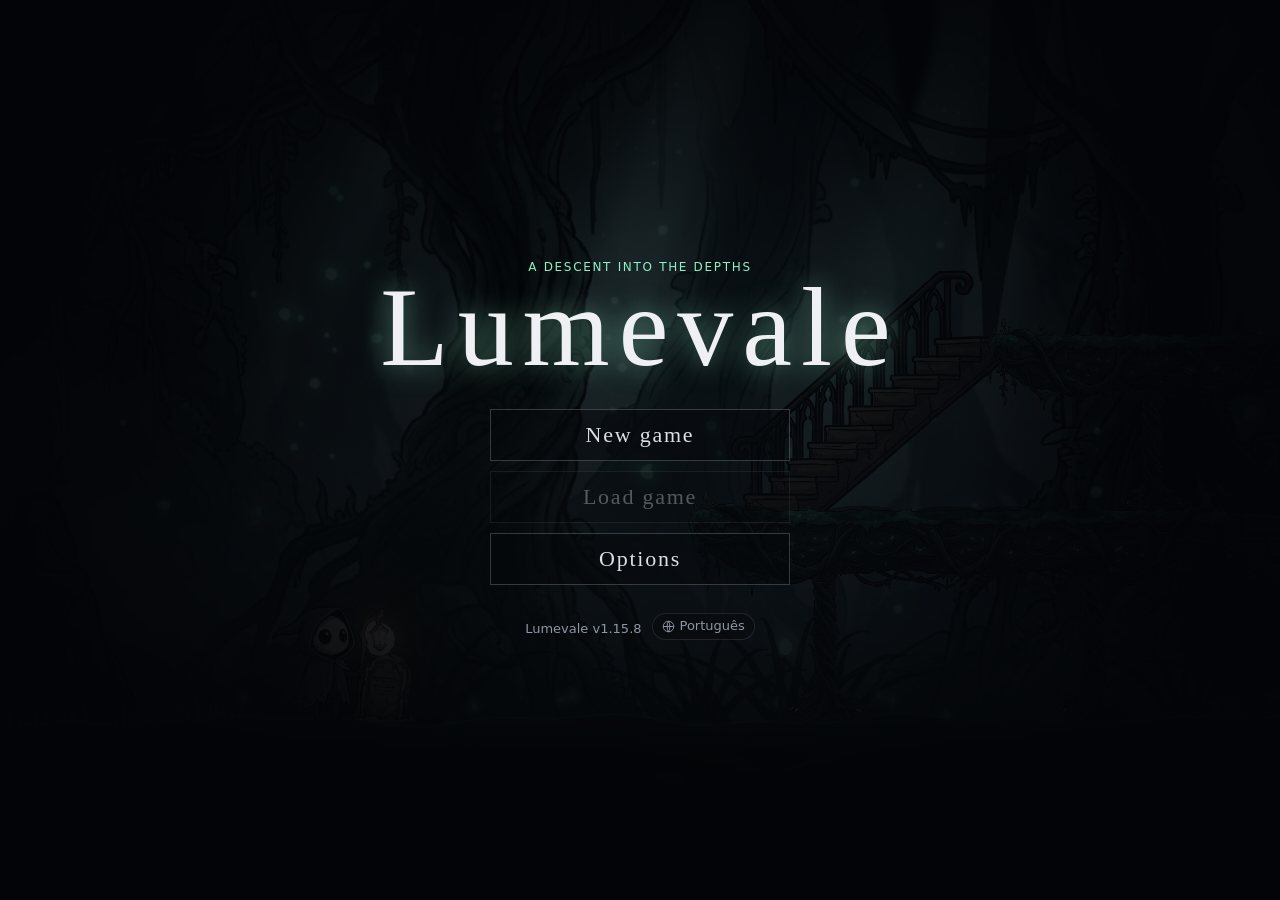
==== jogo/index.html @ 06b09230 "Lumevale 1.15.8-9e6f51e01a Co-Authored-By: Claude Opus 5.5 <noreply@anthropic.com>" ====
<!doctype html><html lang="pt-BR"><head><meta charset="utf-8"><meta name="viewport" content="width=device-width,initial-scale=1,maximum-scale=1,user-scalable=no,viewport-fit=cover"><meta name="theme-color" content="#06080c"><title>Lumevale</title><link rel="manifest" href="../manifest.webmanifest"><link rel="icon" href="../icones/icone-192.png"><link rel="apple-touch-icon" href="../icones/apple-180.png"><meta name="apple-mobile-web-app-capable" content="yes"><meta name="mobile-web-app-capable" content="yes"><meta name="apple-mobile-web-app-title" content="Lumevale"><meta name="apple-mobile-web-app-status-bar-style" content="black-translucent"><style>:root{color-scheme:dark}html,body{background:#06080c}body{margin:0;font:14px system-ui,sans-serif;overscroll-behavior:none}img{max-width:100%}[hidden]{display:none!important}</style><script>window.LV_PWA={sw:"../sw.js",escopo:"../"}</script></head><body><title>Lumevale</title>
<meta name="claude:viewport-fit-sides" content="cover">
<link rel="stylesheet" href="fontes/fontes.css">
<style>
  /* Layout: palco do jogo à esquerda, "diário de campo" em abas à direita; no celular o palco fica em cima e o diário embaixo. */
  :root {
    --bg: #06080c;
    --painel: #0b0f15;
    --painel2: #111722;
    --linha: rgba(206, 214, 226, 0.12);
    --linha2: rgba(206, 214, 226, 0.24);
    --tinta: #dcdfe4;
    --apagado: #8d96a3;
    --fraco: #5d6672;
    --ouro: #f0cf86;
    --ruim: #ff7a6b;
    --bom: #9be28f;
    --acc: #8ff0c4;
    --f-disp: "IM Fell English SC", "Palatino Linotype", "Book Antiqua", Georgia, serif;
    --f-corpo: "Alegreya Sans", "Segoe UI", system-ui, sans-serif;
    --f-mono: ui-monospace, "Cascadia Mono", Consolas, "SF Mono", monospace;
    color-scheme: dark;
  }
  html { box-sizing: border-box; height: 100%; background: var(--bg); }
  *, *::before, *::after { box-sizing: inherit; }
  body { height: 100%; margin: 0; background: var(--bg); color: var(--tinta); font: 15px/1.45 var(--f-corpo); overflow: hidden; -webkit-font-smoothing: antialiased; }
  button { font: inherit; color: inherit; }
  :focus-visible { outline: 2px solid var(--acc); outline-offset: 2px; }
  [hidden] { display: none !important; }

  #app { height: 100%; height: var(--altura-tela, 100%); display: grid; grid-template-columns: minmax(0, 1fr) 400px; }
  /* áreas seguras do celular (barra de status, entalhe e barra de gestos do iPhone) */
  :root { --seg-topo: env(safe-area-inset-top, 0px); --seg-base: env(safe-area-inset-bottom, 0px); }
  #stage { position: relative; overflow: hidden; min-height: 0; min-width: 0; background: #020305; }
  #cv { position: absolute; inset: 0; width: 100%; height: 100%; display: block; touch-action: manipulation; cursor: crosshair; outline: none; }

  /* ---------- HUD ---------- */
  #hud {
    position: absolute; inset: 0; pointer-events: none;
    padding-top: max(12px, var(--seg-topo)); padding-bottom: 12px;
    padding-left: max(16px, env(safe-area-inset-left, 0px));
    padding-right: max(16px, env(safe-area-inset-right, 0px));
    display: grid; grid-template-rows: auto 1fr auto; gap: 8px;
    text-shadow: 0 1px 2px #000, 0 0 10px rgba(0, 0, 0, 0.85);
  }
  .hud-top { display: flex; justify-content: space-between; align-items: flex-start; gap: 12px; flex-wrap: wrap; }
  .who { display: flex; align-items: center; gap: 10px; min-width: 0; }
  .lvl { width: 44px; height: 44px; display: grid; place-items: center; position: relative; flex: none; }
  .lvl::before { content: ""; position: absolute; inset: 7px; transform: rotate(45deg); border: 1.5px solid rgba(230, 233, 238, 0.85); background: rgba(5, 7, 10, 0.78); box-shadow: 0 0 14px color-mix(in srgb, var(--acc) 45%, transparent); }
  .lvl span { position: relative; font: 800 15px var(--f-corpo); font-variant-numeric: tabular-nums; }
  .who-txt { width: clamp(130px, 22vw, 190px); }
  .who-nome { font: 700 14px var(--f-corpo); line-height: 1.1; }
  .who-rank { font: 12px var(--f-disp); color: var(--apagado); letter-spacing: 0.06em; }
  .who .bar { margin-top: 4px; }
  .recursos { display: flex; gap: 6px; margin-top: 6px; }
  .pill { display: inline-flex; align-items: center; gap: 5px; padding: 2px 8px; background: rgba(5, 7, 10, 0.62); border: 1px solid var(--linha); font: 700 13px var(--f-corpo); font-variant-numeric: tabular-nums; }
  .hud-map { text-align: right; display: grid; justify-items: end; gap: 4px; }
  .mapname { font: clamp(17px, 2.2vw, 24px)/1.05 var(--f-disp); letter-spacing: 0.04em; color: #eef0f3; }
  .guard { font: 13px var(--f-corpo); color: var(--apagado); }
  .hbtn {
    pointer-events: auto; cursor: pointer; font: 700 11px var(--f-corpo); letter-spacing: 0.08em; text-transform: uppercase;
    color: var(--tinta); background: rgba(6, 8, 12, 0.66); border: 1px solid var(--linha2); padding: 6px 10px; border-radius: 2px;
    text-shadow: none; transition: border-color .15s, color .15s, background .15s; display: inline-flex; align-items: center; gap: 6px;
  }
  .hbtn:hover { border-color: var(--acc); }
  .hbtn[aria-pressed="true"] { border-color: color-mix(in srgb, var(--acc) 70%, transparent); color: var(--acc); }
  .hbtn[aria-pressed="false"] { color: var(--fraco); }
  .hbtn.chefe { border-color: var(--ouro); color: var(--ouro); animation: pulso 1.6s ease-in-out infinite; }
  @keyframes pulso { 50% { box-shadow: 0 0 18px rgba(240, 207, 134, 0.45); } }
  .hud-bottom { display: flex; justify-content: space-between; align-items: flex-end; gap: 10px; flex-wrap: wrap; }
  .petchips { display: flex; gap: 6px; }
  .chipPet { position: relative; width: 44px; padding: 4px 4px 5px; background: rgba(5, 7, 10, 0.62); border: 1px solid var(--linha); display: grid; justify-items: center; gap: 3px; }
  .chipPet img { width: 34px; height: 34px; display: block; }
  .chipPet .cl { position: absolute; top: 2px; right: 3px; font: 800 10px var(--f-corpo); }
  .chipPet.ko img { opacity: 0.3; filter: grayscale(1); }
  .ctrl { display: flex; gap: 6px; flex-wrap: wrap; justify-content: flex-end; align-items: center; }
  .vel { pointer-events: none; font: 700 11px var(--f-corpo); letter-spacing: 0.06em; color: var(--ouro); text-transform: uppercase; }
  #bossbar { position: absolute; top: 64px; left: 50%; transform: translateX(-50%); width: min(460px, calc(100% - 32px)); text-align: center; }
  #bossbar .bnome { font: 18px var(--f-disp); letter-spacing: 0.06em; color: var(--ouro); }
  #bossbar .bar { height: 8px; border: 1px solid rgba(240, 207, 134, 0.45); }
  #bossbar .bar > i { background: linear-gradient(90deg, #8b2a20, #e8743f); }
  #bossbar .btempo { font: 12px var(--f-corpo); color: var(--apagado); margin-top: 2px; }
  #toasts { position: absolute; top: 126px; left: 50%; transform: translateX(-50%); display: grid; gap: 6px; justify-items: center; width: min(440px, calc(100% - 32px)); }
  .toast { background: rgba(8, 10, 14, 0.88); border: 1px solid var(--linha2); border-left: 2px solid var(--acc); padding: 6px 12px; font-size: 14px; text-shadow: none; animation: entra .25s ease-out; transition: opacity .4s, transform .4s; max-width: 100%; }
  .toast.bom { border-left-color: var(--bom); }
  .toast.ruim { border-left-color: var(--ruim); }
  .toast.chefe { border-left-color: var(--ouro); font: 19px var(--f-disp); letter-spacing: 0.05em; color: var(--ouro); }
  .toast.sai { opacity: 0; transform: translateY(-6px); }
  /* aba Ajuda */
  .aj { border: 1px solid var(--linha); background: rgba(255, 255, 255, 0.02); }
  .aj + .aj { margin-top: 6px; }
  .aj summary { cursor: pointer; padding: 10px 12px; font: 17px var(--f-disp); color: var(--tinta); list-style: none; display: flex; justify-content: space-between; align-items: center; }
  .aj summary::-webkit-details-marker { display: none; }
  .aj summary::after { content: "+"; color: var(--acc); font: 700 18px var(--f-corpo); }
  .aj[open] summary::after { content: "−"; }
  .aj[open] summary { color: var(--acc); }
  .aj ul { margin: 0; padding: 0 14px 12px 30px; display: grid; gap: 6px; font-size: 14px; line-height: 1.45; color: #cdd4dd; }
  .aj b { color: var(--tinta); }
  /* Guardião derrotado: mecânicas liberadas, todas com o mesmo peso */
  .desbloqueios { list-style: none; margin: 0; padding: 10px 12px; display: grid; gap: 8px; background: color-mix(in srgb, var(--acc) 7%, rgba(255, 255, 255, 0.02)); border: 1px solid color-mix(in srgb, var(--acc) 30%, transparent); }
  .desbloqueios li { display: grid; grid-template-columns: 18px minmax(0, 1fr); gap: 10px; align-items: start; }
  .desbloqueios .ic { width: 16px; height: 16px; margin-top: 3px; color: var(--acc); }
  .desbloqueios b { display: block; font-size: 15px; color: var(--tinta); }
  .desbloqueios span { display: block; font-size: 13px; color: var(--apagado); }
  /* aba Mapas: cartões clicáveis, prévia do mapa e aviso de pausa */
  .mapa[data-act] { cursor: pointer; }
  .mapa[data-act]:hover { border-color: color-mix(in srgb, var(--ma) 60%, transparent); }
  #pausado { position: absolute; top: 42%; left: 50%; transform: translate(-50%, -50%); padding: 8px 18px; background: rgba(6, 8, 12, 0.72);
    border: 1px solid var(--linha2); font: 22px var(--f-disp); letter-spacing: 0.08em; color: #eef0f3; pointer-events: none; }
  .previa-m { width: min(640px, 100%); }
  .previa { display: grid; gap: 10px; }
  .pv-img { position: relative; aspect-ratio: 16 / 7; background: #05070a center 55% / cover; border: 1px solid var(--linha2); overflow: hidden; }
  .pv-img::after { content: ""; position: absolute; inset: 0; background: linear-gradient(rgba(5, 7, 10, 0.15), rgba(5, 7, 10, 0.05) 45%, rgba(5, 7, 10, 0.85)); pointer-events: none; }
  .pv-tit { position: absolute; left: 14px; bottom: 10px; z-index: 2; text-shadow: 0 2px 8px #000; }
  .pv-tit h2 { margin: 2px 0 0; font-size: 28px; }
  .pv-fila { position: absolute; right: 10px; bottom: 6px; z-index: 1; display: flex; align-items: flex-end; gap: 2px; }
  .pv-cri { width: 54px; height: 54px; object-fit: contain; filter: drop-shadow(0 4px 6px rgba(0, 0, 0, 0.8)); animation: pulo 2.2s ease-in-out infinite; animation-delay: calc(var(--k) * -0.4s); }
  .pv-chefe { width: 96px; height: 96px; object-fit: contain; margin-left: 4px; filter: drop-shadow(0 6px 10px rgba(0, 0, 0, 0.9)); }
  .pv-cri.oculta, .pv-chefe.oculta, .pv-card.oculta img { filter: brightness(0) drop-shadow(0 0 2px rgba(255, 255, 255, 0.35)); opacity: 0.85; }
  .pv-meta { display: flex; flex-wrap: wrap; gap: 6px 16px; font-size: 13px; color: var(--apagado); }
  .pv-meta b { color: var(--tinta); }
  .pv-h { margin: 4px 0 0; font: 17px var(--f-disp); color: var(--acc); }
  .pv-grade { display: grid; grid-template-columns: repeat(auto-fill, minmax(150px, 1fr)); gap: 6px; }
  .pv-card { display: grid; grid-template-columns: 52px minmax(0, 1fr); gap: 8px; align-items: center; padding: 4px 8px 4px 4px; border: 1px solid var(--linha); background: rgba(255, 255, 255, 0.02); }
  .pv-card img { width: 52px; height: 52px; object-fit: contain; }
  .pv-card b { display: block; font-size: 14px; }
  .pv-card small { color: var(--apagado); font-size: 12px; }
  /* título do mapa ao entrar (como placa de área) */
  #titulo-mapa { position: absolute; top: 34%; left: 50%; transform: translate(-50%, -50%); display: grid; justify-items: center; gap: 4px; pointer-events: none; opacity: 0; text-align: center; width: min(90%, 720px); }
  #titulo-mapa h2 { margin: 0; font: clamp(30px, 5vw, 52px)/1.05 var(--f-disp); letter-spacing: 0.04em; color: #f4efe2; text-shadow: 0 2px 12px #000, 0 0 30px color-mix(in srgb, var(--acc) 45%, transparent); }
  #titulo-mapa .eyebrow { color: var(--acc); }
  #titulo-mapa .tm-linha { width: min(320px, 60%); height: 1px; background: linear-gradient(90deg, transparent, color-mix(in srgb, var(--acc) 80%, #fff), transparent); }
  #titulo-mapa.mostra { animation: tituloMapa 4.2s ease forwards; }
  @keyframes tituloMapa { 0% { opacity: 0; transform: translate(-50%, -40%); } 18% { opacity: 1; transform: translate(-50%, -50%); } 72% { opacity: 1; } 100% { opacity: 0; transform: translate(-50%, -54%); } }
  .mini-intro { position: absolute; inset: -6px; z-index: 3; display: grid; place-items: center; background: rgba(8, 11, 16, 0.94); animation: fadeIn .2s ease-out; }
  .mini-intro-caixa { display: grid; gap: 10px; justify-items: center; text-align: center; max-width: 420px; padding: 8px; }
  .mini-intro-caixa p { margin: 0; font-size: 16px; line-height: 1.5; }
  .mini-intro-caixa b { color: var(--ouro); }
  /* história: abertura, diário de Candeia, final */
  #abertura { position: fixed; inset: 0; z-index: 60; display: grid; place-items: end center; padding: max(24px, var(--seg-topo)) max(16px, env(safe-area-inset-right, 0px)) max(28px, var(--seg-base)); background: #04060a; overflow: hidden; }
  .ab-fundo { position: absolute; inset: -4%; background: center / cover no-repeat; opacity: 0.55; filter: saturate(0.9); animation: abZoom 14s ease-out infinite alternate; transition: background-image .6s; }
  .ab-fundo::after { content: ""; position: absolute; inset: 0; background: radial-gradient(ellipse at 50% 40%, transparent 30%, rgba(4, 6, 10, 0.85) 80%), linear-gradient(transparent 40%, rgba(4, 6, 10, 0.92)); }
  @keyframes abZoom { to { transform: scale(1.06); } }
  .ab-caixa { position: relative; width: min(680px, 100%); display: grid; gap: 16px; justify-items: center; text-align: center; margin-bottom: 4vh; }
  #ab-txt { margin: 0; font: clamp(17px, 2.2vw, 23px)/1.55 var(--f-corpo); color: #eef0f3; text-shadow: 0 2px 10px #000; }
  #ab-txt b { color: var(--ouro); font-weight: 700; }
  #ab-txt.entra { animation: abTexto 0.9s ease-out; }
  @keyframes abTexto { from { opacity: 0; transform: translateY(8px); } }
  .ab-heroi { width: 110px; height: 110px; object-fit: contain; filter: drop-shadow(0 0 26px rgba(255, 210, 140, 0.55)); animation: pulo 2.4s ease-in-out infinite; }
  .ab-criaturas { display: flex; gap: clamp(10px, 3vw, 26px); align-items: flex-end; justify-content: center; min-height: 88px; }
  .ab-criaturas[hidden] { display: none; }
  .ab-criaturas img { height: clamp(58px, 11vh, 92px); width: auto; animation: pulo 2.4s ease-in-out infinite; }
  .ab-criaturas img:nth-child(2) { animation-delay: -0.6s; } .ab-criaturas img:nth-child(3) { animation-delay: -1.2s; } .ab-criaturas img:nth-child(4) { animation-delay: -1.8s; }
  .ab-criaturas.luz img { filter: drop-shadow(0 0 16px rgba(255, 214, 150, 0.6)); }
  .ab-criaturas.breu img { filter: drop-shadow(0 0 2px rgba(190, 165, 240, 0.7)) drop-shadow(0 0 10px rgba(150, 120, 210, 0.35)); animation-duration: 3.4s; }
  .ab-pontos { display: flex; gap: 8px; }
  .ab-pontos i { width: 7px; height: 7px; border-radius: 50%; background: rgba(255, 255, 255, 0.25); }
  .ab-pontos i.on { background: var(--ouro); box-shadow: 0 0 8px var(--ouro); }
  .ab-acoes { display: flex; gap: 10px; }
  @media (max-height: 520px) { .ab-caixa { gap: 10px; margin-bottom: 0; } #ab-txt { font-size: 17px; } .ab-heroi { width: 72px; height: 72px; } .ab-criaturas { min-height: 0; } .ab-criaturas img { height: 52px; } }
  .efeito-lore { margin: -4px 0 0; font: italic 15px var(--f-corpo); color: color-mix(in srgb, var(--acc) 75%, #fff); }
  .desbloqueios .link, .link { background: none; border: 0; padding: 0; color: var(--acc); font: inherit; font-weight: 700; cursor: pointer; text-decoration: underline; text-underline-offset: 2px; }
  .diario-m { width: min(560px, 100%); }
  .diario-lista { display: grid; gap: 6px; }
  .diario-item { display: grid; grid-template-columns: 30px minmax(0, 1fr) auto; gap: 10px; align-items: center; width: 100%; padding: 10px 12px; text-align: left; background: rgba(255, 255, 255, 0.02); border: 1px solid var(--linha); color: inherit; font: inherit; cursor: pointer; }
  .diario-item:hover { border-color: color-mix(in srgb, var(--acc) 55%, transparent); }
  .diario-item.bloq { cursor: default; opacity: 0.6; }
  .diario-item .n { width: 28px; height: 28px; border-radius: 50%; display: grid; place-items: center; border: 1px solid var(--linha2); font: 15px var(--f-disp); }
  .diario-item b { display: block; font: 17px var(--f-disp); }
  .diario-item small { color: var(--apagado); font-size: 12.5px; }
  .diario-item .ler { color: var(--acc); font-weight: 700; font-size: 13px; }
  .diario-pag h2 { margin: 2px 0 8px; }
  .papel { padding: 16px 18px; background: linear-gradient(180deg, #e9dfc6, #d9cba8); color: #2a2216; box-shadow: inset 0 0 40px rgba(90, 60, 20, 0.25); border-radius: 2px; }
  .papel p { margin: 0 0 10px; font: italic 16px/1.55 Georgia, "Palatino Linotype", serif; }
  .papel .assina { text-align: right; margin: 0; font-style: normal; }
  .final { display: grid; gap: 10px; text-align: center; justify-items: center; }
  .final h2 { margin: 0; font-size: clamp(26px, 4vw, 36px); color: var(--ouro); text-shadow: 0 0 24px rgba(255, 210, 120, 0.4); }
  .final p { margin: 0; max-width: 52ch; }
  .final blockquote { margin: 4px 0; font: italic 19px var(--f-disp); color: #f4efe2; }
  .final cite { display: block; margin-top: 4px; font: 12px var(--f-corpo); color: var(--apagado); font-style: normal; }
  .final .gancho { font-style: italic; color: #b8a6ff; }
  .final .row { justify-self: stretch; }
  .historia-resumo { display: grid; gap: 8px; font-size: 14px; line-height: 1.5; color: #cdd4dd; }
  .historia-resumo p { margin: 0; }
  .historia-resumo b { color: var(--tinta); }
  .historia-resumo .btn { justify-self: start; margin-top: 4px; }
  #titulo-mapa .tm-sub { margin: 4px 0 0; max-width: 46ch; font: italic 15px var(--f-corpo); color: rgba(244, 239, 226, 0.85); text-shadow: 0 1px 6px #000; }
  /* aviso congelado: o jogo para, a tela escurece e o cartão explica o próximo passo */
  #aviso-pausa { position: absolute; inset: 0; z-index: 6; display: grid; place-items: center; padding: 70px 16px 90px; background: rgba(3, 4, 7, 0.45); pointer-events: none; animation: fadeIn .25s ease-out; }
  .ap-caixa { pointer-events: auto; width: min(460px, 100%); display: grid; gap: 8px; justify-items: start; padding: 16px 18px; background: linear-gradient(180deg, #141b27, #0a0e14);
    border: 1px solid rgba(255, 227, 163, 0.5); border-left: 3px solid var(--ouro); box-shadow: 0 18px 50px rgba(0, 0, 0, 0.7); text-shadow: none; }
  .ap-caixa p { margin: 0; font-size: 16px; line-height: 1.45; color: #eef0f3; }
  .ap-caixa b { color: var(--ouro); }
  .ap-chance { display: block; margin-top: 6px; font-size: 13px; color: var(--apagado); }
  .ap-caixa .btn { justify-self: end; }
  .hud-map.ap-alvo { position: relative; z-index: 7; padding: 4px 8px; background: rgba(6, 8, 12, 0.8); outline: 2px solid var(--ouro); outline-offset: 2px; animation: apPulso 1.2s ease-in-out infinite; }
  .lant-btn.ap-alvo { position: relative; z-index: 7; }
  @keyframes apPulso { 50% { outline-color: rgba(255, 227, 163, 0.3); } }
  @keyframes fadeIn { from { opacity: 0; } }
  /* tutorial: faixa de instruções no alto e destaque no botão da lanterna */
  #tut { position: absolute; top: 112px; left: 50%; transform: translateX(-50%); width: min(560px, calc(100% - 32px)); pointer-events: auto;
    display: flex; gap: 12px; align-items: center; padding: 10px 12px 10px 14px; background: rgba(8, 10, 14, 0.9); border: 1px solid rgba(255, 227, 163, 0.45);
    border-left: 3px solid var(--ouro); box-shadow: 0 10px 30px rgba(0, 0, 0, 0.5); text-shadow: none; animation: tutEntra .3s ease-out; }
  @keyframes tutEntra { from { opacity: 0; transform: translate(-50%, 6px); } }
  #tut p { margin: 0; flex: 1; font-size: 15px; line-height: 1.4; color: #eef0f3; }
  #tut b { color: var(--ouro); }
  #tut .hbtn { flex: none; padding: 6px 10px; font-size: 11px; opacity: 0.8; }
  .lant-btn.tut-alvo { animation: tutAlvo 1.1s ease-in-out infinite; }
  @keyframes tutAlvo { 0%, 100% { box-shadow: 0 0 0 0 rgba(255, 227, 163, 0.75), 0 0 22px rgba(255, 196, 122, 0.4); } 60% { box-shadow: 0 0 0 16px rgba(255, 227, 163, 0), 0 0 34px rgba(255, 196, 122, 0.7); } }
  .pular-tut { display: grid; grid-template-columns: auto minmax(0, 1fr); gap: 10px; align-items: start; padding: 10px 12px; border: 1px solid var(--linha); background: rgba(255, 255, 255, 0.02); cursor: pointer; }
  .pular-tut input { width: 18px; height: 18px; margin: 2px 0 0; accent-color: var(--acc); }
  .pular-tut b { display: block; }
  .pular-tut small { display: block; color: var(--apagado); font-size: 12.5px; line-height: 1.35; }
  .tut-fim { display: grid; gap: 12px; }
  .tut-fim h2 { margin: 0; }
  .tut-fim-pet { display: grid; grid-template-columns: 112px minmax(0, 1fr); gap: 16px; align-items: center; }
  .tut-fim-pet p { margin: 0 0 6px; }
  .tut-fim-pet img { filter: drop-shadow(0 0 18px color-mix(in srgb, var(--acc) 50%, transparent)); animation: pulo 1.6s ease-in-out infinite; }
  @keyframes pulo { 50% { transform: translateY(-6px); } }
  /* aviso de versão nova (app instalado pelo site): fica até o jogador tocar */
  .toast.atualizar { display: flex; align-items: center; gap: 10px; pointer-events: auto; border-left-color: var(--ouro); padding: 5px 6px 5px 12px; }
  .toast.atualizar .btn { padding: 5px 12px; font-size: 12px; }
  /* levar o progresso (código do save) */
  .json.cod-save { width: 100%; box-sizing: border-box; font: 11px/1.35 ui-monospace, Consolas, monospace; word-break: break-all; resize: vertical; min-height: 58px; }
  .cod-msg:empty { display: none; }
  .cod-msg { margin: 0; color: var(--apagado); }
  .cod-msg.bom { color: var(--bom); }
  .cod-msg.ruim { color: #ffb3a8; }
  @keyframes entra { from { opacity: 0; transform: translateY(6px); } }
  .hint { position: absolute; bottom: 10px; left: 50%; transform: translateX(-50%); font-size: 12px; color: rgba(220, 223, 228, 0.5); white-space: nowrap; }

  .pcard img, .tile img, .dhead img, .cadeia img, .chipPet img, .ini img, .premio img, .dom-top img { object-fit: contain; }

  /* ---------- barras ---------- */
  .bar { height: 6px; background: rgba(255, 255, 255, 0.08); overflow: hidden; border-radius: 1px; }
  .bar > i { display: block; height: 100%; width: 0; background: var(--bom); transition: width .25s linear; }
  .bar.xp > i { background: linear-gradient(90deg, color-mix(in srgb, var(--acc) 45%, #000), var(--acc)); }
  .bar.hp > i { background: linear-gradient(90deg, #3f7a3c, #9be28f); }
  .bar.thin { height: 3px; }
  .bar.mini { height: 3px; width: 34px; }

  /* ---------- painel ---------- */
  #panel { display: flex; flex-direction: column; min-height: 0; min-width: 0; border-left: 1px solid var(--linha); background: linear-gradient(180deg, var(--painel2), var(--painel) 40%); }
  #tabs {
    display: flex; gap: 2px; overflow-x: auto; scrollbar-width: none; flex: none;
    padding-top: 10px; padding-left: max(16px, env(safe-area-inset-left, 0px)); padding-right: max(16px, env(safe-area-inset-right, 0px));
    border-bottom: 1px solid var(--linha);
  }
  #tabs::-webkit-scrollbar { display: none; }
  .tab { font: 14.5px var(--f-disp); letter-spacing: 0.02em; color: var(--apagado); background: none; border: 0; border-bottom: 2px solid transparent; padding: 6px 5px 9px; cursor: pointer; white-space: nowrap; flex: 1 0 auto; }
  .tab:hover { color: var(--tinta); }
  .tab[aria-selected="true"] { color: #f1f3f6; border-bottom-color: var(--acc); }
  .tab.tab-ajuda { flex: 0 0 auto; align-self: center; width: 26px; height: 26px; margin: 0 2px 4px 4px; padding: 0; border: 1px solid var(--linha2); border-radius: 50%; font: 700 14px var(--f-corpo); line-height: 24px; }
  .tab.tab-ajuda[aria-selected="true"] { color: #10131a; background: var(--acc); border-color: var(--acc); }
  #pane { flex: 1; min-height: 0; overflow-y: auto; padding-block: 6px 28px; padding-left: max(16px, env(safe-area-inset-left, 0px)); padding-right: max(16px, env(safe-area-inset-right, 0px)); scrollbar-width: thin; scrollbar-color: #2a3240 transparent; }
  #savebar { flex: none; padding-top: 6px; padding-bottom: max(6px, var(--seg-base)); padding-left: max(16px, env(safe-area-inset-left, 0px)); padding-right: max(16px, env(safe-area-inset-right, 0px)); border-top: 1px solid var(--linha); font-size: 12px; color: var(--fraco); }

  .sec { padding-block: 14px 6px; display: grid; gap: 10px; }
  .sec + .sec { border-top: 1px solid var(--linha); }
  .sec-h { display: flex; align-items: baseline; justify-content: space-between; gap: 10px; }
  .sec-h h2 { margin: 0; font: 19px var(--f-disp); letter-spacing: 0.04em; font-weight: 400; display: flex; align-items: center; gap: 8px; text-wrap: balance; }
  .sec-h h2::before { content: ""; width: 6px; height: 6px; transform: rotate(45deg); background: var(--acc); flex: none; }
  .muted { color: var(--apagado); }
  .small { font-size: 13px; }
  .acc { color: var(--acc); }
  .nota { margin: 0; font-size: 13px; color: var(--apagado); }
  .eyebrow { font: 12px var(--f-corpo); letter-spacing: 0.14em; text-transform: uppercase; color: var(--acc); }
  .row { display: flex; gap: 8px; flex-wrap: wrap; align-items: center; }
  .row.end { justify-content: flex-end; }
  .ic { width: 12px; height: 12px; vertical-align: -1px; flex: none; }
  .dot { display: inline-block; width: 8px; height: 8px; border-radius: 50%; background: var(--c); box-shadow: 0 0 8px var(--c); margin-right: 5px; vertical-align: 0; }
  .el { display: inline-block; font: 700 10px var(--f-corpo); letter-spacing: 0.08em; text-transform: uppercase; color: var(--c); padding: 1px 6px; border: 1px solid color-mix(in srgb, var(--c) 45%, transparent); background: color-mix(in srgb, var(--c) 12%, transparent); vertical-align: 2px; }
  code { font: 12.5px var(--f-mono); color: var(--acc); }

  .btn {
    font: 700 12px var(--f-corpo); letter-spacing: 0.07em; text-transform: uppercase; color: var(--tinta); cursor: pointer;
    background: rgba(255, 255, 255, 0.03); border: 1px solid var(--linha2); padding: 7px 12px; border-radius: 2px;
    display: inline-flex; align-items: center; justify-content: center; gap: 5px; white-space: nowrap; font-variant-numeric: tabular-nums;
    transition: border-color .15s, background .15s, color .15s;
  }
  .btn:hover:not(:disabled) { border-color: var(--acc); background: color-mix(in srgb, var(--acc) 9%, transparent); color: #fff; }
  .btn.pri { border-color: color-mix(in srgb, var(--acc) 60%, transparent); color: var(--acc); }
  .btn.perigo { border-color: var(--ruim); color: var(--ruim); }
  .btn.fantasma { border-color: transparent; color: var(--apagado); }
  .btn.sq { padding: 6px 9px; min-width: 40px; }
  .btn:disabled { opacity: 0.36; cursor: not-allowed; }

  /* equipe */
  .campo { display: grid; gap: 8px; }
  .pcard { display: grid; grid-template-columns: 56px minmax(0, 1fr); gap: 10px; align-items: center; text-align: left; padding: 8px; background: rgba(255, 255, 255, 0.025); border: 1px solid var(--linha); cursor: pointer; }
  .pcard:hover, .pcard.sel { border-color: color-mix(in srgb, var(--acc) 55%, transparent); }
  .pcard.sel { background: color-mix(in srgb, var(--acc) 6%, transparent); }
  .pcard.vazio { grid-template-columns: 1fr; place-items: center; min-height: 56px; border-style: dashed; color: var(--fraco); cursor: default; gap: 0; }
  .pcard.vazio small { font-size: 12px; }
  .pcard img { width: 56px; height: 56px; }
  .pinfo { display: grid; gap: 3px; min-width: 0; }
  .pnome { font-weight: 700; display: flex; gap: 6px; align-items: center; flex-wrap: wrap; }
  .pmeta { font-size: 12px; color: var(--apagado); font-variant-numeric: tabular-nums; }
  .grade { display: grid; grid-template-columns: repeat(auto-fill, minmax(78px, 1fr)); gap: 6px; }
  .tile { position: relative; display: grid; justify-items: center; gap: 1px; padding: 6px 4px; background: rgba(255, 255, 255, 0.02); border: 1px solid var(--linha); cursor: pointer; min-width: 0; }
  .tile:hover, .tile.sel { border-color: color-mix(in srgb, var(--acc) 55%, transparent); }
  .tile.ativo::after { content: ""; position: absolute; top: 5px; left: 5px; width: 5px; height: 5px; transform: rotate(45deg); background: var(--acc); }
  .tile img { width: 52px; height: 52px; }
  .tn { font-size: 12px; font-weight: 700; max-width: 100%; overflow: hidden; text-overflow: ellipsis; white-space: nowrap; }
  .tl { font-size: 11px; color: var(--apagado); }
  .tag-evo { position: absolute; top: 3px; right: 5px; font-size: 10px; color: var(--ouro); }
  /* selo "pode evoluir" nos pets em campo: leva direto ao bloco de evolução */
  .pcard { position: relative; }
  .pc-evo {
    position: absolute; top: 6px; right: 6px; width: 24px; height: 24px; border-radius: 50%; display: grid; place-items: center; cursor: pointer; color: #1a1206;
    background: radial-gradient(circle at 50% 38%, #fff0bf, #d39a35); border: 1.5px solid #fff1c8; box-shadow: 0 0 10px rgba(255, 210, 120, 0.7);
    animation: evoPulso 1.4s ease-in-out infinite; transition: transform .15s;
  }
  .pc-evo svg { width: 13px; height: 13px; }
  .pcard:has(.pc-evo) .pnome { padding-right: 24px; }
  .pc-evo:hover { transform: scale(1.15); }
  @keyframes evoPulso { 50% { box-shadow: 0 0 18px rgba(255, 214, 130, 1); } }
  .evo.realce { animation: evoRealce 1.8s ease-out; }
  @keyframes evoRealce { 0%, 35% { box-shadow: 0 0 0 2px var(--ouro), 0 0 26px rgba(255, 210, 120, 0.55); } 100% { box-shadow: 0 0 0 0 transparent; } }
  .detalhe { margin-top: 6px; padding: 14px; border: 1px solid var(--linha2); background: linear-gradient(180deg, rgba(255, 255, 255, 0.035), transparent); display: grid; gap: 12px; }
  .dhead { display: grid; grid-template-columns: 96px minmax(0, 1fr); gap: 12px; align-items: center; }
  .dhead h3 { margin: 0; font: 24px/1.05 var(--f-disp); letter-spacing: 0.03em; font-weight: 400; }
  .dsub { display: flex; gap: 8px; align-items: center; flex-wrap: wrap; margin-top: 4px; font-size: 13px; }
  .desc { margin: 6px 0 0; font-size: 13.5px; color: #bcc3cc; font-style: italic; }
  .cadeia { display: flex; align-items: center; justify-content: space-between; gap: 4px; padding: 8px; background: rgba(0, 0, 0, 0.25); }
  .cadeia figure { margin: 0; display: grid; justify-items: center; gap: 2px; min-width: 0; }
  .cadeia figure img { width: 44px; height: 44px; }
  .cadeia figcaption { font-size: 11px; color: var(--apagado); text-align: center; }
  .cadeia figure.atual figcaption { color: var(--tinta); font-weight: 700; }
  .cadeia figure.futura img { filter: brightness(0) drop-shadow(0 0 1px rgba(200, 210, 230, 0.6)); opacity: 0.8; }
  .cadeia .seta { font-size: 10px; color: var(--fraco); white-space: nowrap; }
  .cadeia .seta::after { content: " ›"; }
  .stats { display: grid; grid-template-columns: repeat(2, minmax(0, 1fr)); gap: 2px 18px; margin: 0; }
  .stats > div { display: flex; justify-content: space-between; align-items: baseline; gap: 8px; border-bottom: 1px dashed var(--linha); padding: 5px 0; min-width: 0; }
  .stats dt { color: var(--apagado); font-size: 13px; display: flex; align-items: center; gap: 4px; }
  .stats dd { margin: 0; font-weight: 700; font-variant-numeric: tabular-nums; text-align: right; }
  .tipos { margin: 0; display: flex; flex-wrap: wrap; gap: 4px 16px; font-size: 13px; color: var(--apagado); }
  .tipos b { color: var(--tinta); }
  .evo { display: grid; gap: 8px; padding: 10px; border: 1px solid color-mix(in srgb, var(--ouro) 30%, transparent); background: rgba(240, 207, 134, 0.04); }
  .evo-t { font-size: 14px; }
  .evo-t b { font-family: var(--f-disp); font-weight: 400; font-size: 17px; color: var(--ouro); }
  .reqs { list-style: none; margin: 0; padding: 0; display: flex; flex-wrap: wrap; gap: 4px 12px; font-size: 13px; color: var(--ruim); font-variant-numeric: tabular-nums; }
  .reqs li.ok { color: var(--bom); }
  .reqs li { display: inline-flex; align-items: center; gap: 4px; }
  .dacoes { display: flex; gap: 8px; flex-wrap: wrap; }

  /* domador */
  .dom-top { display: grid; grid-template-columns: 120px minmax(0, 1fr); gap: 14px; align-items: center; }
  .dom-top img { width: 120px; height: 120px; background: radial-gradient(circle at 50% 70%, rgba(255, 196, 122, 0.14), transparent 65%); }
  .dnome { margin: 2px 0 4px; font: 26px/1.05 var(--f-disp); font-weight: 400; letter-spacing: 0.03em; }
  .dom-lv { font-size: 14px; margin-bottom: 4px; }
  .dom-top .muted.small { margin-top: 3px; }
  .pts b { color: var(--acc); font-variant-numeric: tabular-nums; }
  .attrs { display: grid; gap: 4px; }
  .attr { display: grid; grid-template-columns: minmax(0, 1fr) auto; gap: 10px; align-items: center; padding: 8px 0; border-bottom: 1px solid var(--linha); }
  .aval { font: 800 16px var(--f-corpo); color: var(--acc); margin-left: 6px; font-variant-numeric: tabular-nums; }
  .abtns { display: flex; gap: 4px; }

  /* loja */
  .ups { display: grid; }
  .up { display: grid; grid-template-columns: minmax(0, 1fr) auto; gap: 2px 12px; align-items: center; padding: 10px 0; border-bottom: 1px solid var(--linha); }
  .up-t { display: flex; gap: 8px; align-items: baseline; }
  .up-d { font-size: 13px; color: var(--apagado); grid-column: 1; }
  .up > .btn, .up > .maxed { grid-column: 2; grid-row: 1 / span 2; }
  .up.up-img { grid-template-columns: 52px minmax(0, 1fr) auto; }
  .up.up-img img { grid-row: 1 / span 2; width: 52px; height: 52px; object-fit: contain; }
  .up.up-img .up-t, .up.up-img .up-d { grid-column: 2; }
  .up.up-img > .btn, .up.up-img > .maxed { grid-column: 3; }
  /* ataques especiais do pet */
  .atqs { display: grid; gap: 6px; margin: 6px 0 8px; }
  .atq { padding: 7px 9px; border: 1px solid var(--linha); background: rgba(255, 255, 255, 0.02); }
  .atq.eq { border-color: color-mix(in srgb, var(--acc) 60%, transparent); background: color-mix(in srgb, var(--acc) 7%, transparent); }
  .atq.trav { opacity: 0.6; }
  .atq-t { display: flex; justify-content: space-between; align-items: center; gap: 8px; }
  .atq p { margin: 3px 0 0; }
  .btn.mini { padding: 2px 9px; font-size: 12px; }
  .btn.mini.sel { border-color: var(--acc); color: var(--acc); }
  /* equipamento do domador (capas e lanternas) */
  .premio-item img { width: auto; max-width: 110px; object-fit: contain; }
  .equips { display: grid; grid-template-columns: repeat(auto-fill, minmax(132px, 1fr)); gap: 8px; }
  .eq { display: grid; justify-items: center; align-content: start; text-align: center; gap: 4px; padding: 10px 8px; border: 1px solid var(--linha); background: rgba(255, 255, 255, 0.02); }
  .eq img { height: 84px; width: auto; max-width: 100%; object-fit: contain; }
  .eq.travado img { filter: grayscale(1) brightness(0.45); }
  .eq.usando { border-color: color-mix(in srgb, var(--acc) 70%, transparent); background: color-mix(in srgb, var(--acc) 8%, transparent); }
  .eq b { font-size: 14px; }
  .eq small { font-size: 12px; color: var(--apagado); line-height: 1.3; }
  .eq small.ef { color: var(--ouro); }
  .eq .btn { padding: 4px 12px; font-size: 13px; }
  .eq .uso { font: 700 11px var(--f-corpo); letter-spacing: 0.06em; text-transform: uppercase; color: var(--acc); padding: 5px 0; }
  .maxed { font: 12px var(--f-disp); color: var(--ouro); letter-spacing: 0.06em; }

  /* mapas */
  .mapas { display: grid; gap: 8px; }
  .mapa { display: grid; grid-template-columns: 62px minmax(0, 1fr); gap: 12px; padding: 12px; border: 1px solid var(--linha); background: rgba(255, 255, 255, 0.02); }
  .mapa.aqui { border-color: color-mix(in srgb, var(--ma) 60%, transparent); background: color-mix(in srgb, var(--ma) 5%, transparent); }
  .mapa.bloq { opacity: 0.5; }
  .mthumb { aspect-ratio: 1; width: 62px; display: grid; place-items: center; border: 1px solid var(--linha2); background: radial-gradient(circle at 50% 75%, color-mix(in srgb, var(--ma) 55%, transparent), transparent 62%), linear-gradient(180deg, var(--m1), var(--m2)); }
  .mnum { font: 26px var(--f-disp); color: #f1f3f6; text-shadow: 0 0 10px rgba(0, 0, 0, 0.9); }
  .mbody { display: grid; gap: 5px; min-width: 0; }
  .mtit { display: flex; justify-content: space-between; align-items: baseline; gap: 8px; }
  .mtit h3 { margin: 0; font: 18px var(--f-disp); font-weight: 400; letter-spacing: 0.03em; }
  .mbody p { margin: 0; }
  .mmeta { display: flex; flex-wrap: wrap; gap: 2px 14px; font-size: 13px; color: var(--apagado); }
  .mmeta b { color: var(--tinta); font-weight: 500; }
  .okk { color: var(--bom); font-size: 12px; }

  /* bolsa */
  .opts { display: grid; gap: 6px; }
  .opt { display: grid; grid-template-columns: auto minmax(0, 1fr); gap: 12px; align-items: center; text-align: left; padding: 8px 10px; border: 1px solid var(--linha); background: rgba(255, 255, 255, 0.02); cursor: pointer; }
  .opt small { display: block; font-size: 12.5px; color: var(--apagado); }
  .sw { width: 34px; height: 18px; border-radius: 9px; background: #222a36; position: relative; transition: background .15s; }
  .sw::after { content: ""; position: absolute; top: 3px; left: 3px; width: 12px; height: 12px; border-radius: 50%; background: #8d96a3; transition: transform .15s, background .15s; }
  .opt[aria-checked="true"] .sw { background: color-mix(in srgb, var(--acc) 35%, #111); }
  .opt[aria-checked="true"] .sw::after { transform: translateX(16px); background: var(--acc); }

  /* console */
  .console { display: grid; gap: 8px; }
  .clog { height: 230px; overflow: auto; background: #04060a; border: 1px solid var(--linha); padding: 8px 10px; font: 12.5px/1.5 var(--f-mono); }
  .clog .l { white-space: pre-wrap; overflow-wrap: anywhere; }
  .clog .cmd { color: var(--apagado); margin-top: 4px; }
  .clog .ok { color: var(--bom); }
  .clog .erro { color: var(--ruim); }
  .clog .info { color: #c3cbd6; }
  .cform { display: flex; gap: 8px; align-items: center; background: #04060a; border: 1px solid var(--linha2); padding: 4px 4px 4px 10px; }
  .cform:focus-within { border-color: var(--acc); }
  .cform > span { color: var(--acc); font: 16px var(--f-mono); }
  .cform input { flex: 1; min-width: 0; background: transparent; border: 0; color: var(--tinta); font: 14px var(--f-mono); padding: 6px 0; outline: none; }
  .chips { display: flex; flex-wrap: wrap; gap: 5px; }
  .chip { font: 12px var(--f-mono); color: var(--apagado); background: rgba(255, 255, 255, 0.03); border: 1px solid var(--linha); padding: 3px 9px; border-radius: 999px; cursor: pointer; }
  .chip:hover { color: var(--acc); border-color: var(--acc); }
  .quick { display: grid; grid-template-columns: repeat(2, minmax(0, 1fr)); gap: 10px 12px; }
  .qf { display: grid; gap: 3px; min-width: 0; }
  .qf label { font-size: 12px; color: var(--apagado); }
  .qrow { display: flex; gap: 5px; min-width: 0; }
  .qrow input, .qrow select { flex: 1; min-width: 0; background: #04060a; border: 1px solid var(--linha2); color: var(--tinta); font: 13px var(--f-mono); padding: 6px 8px; border-radius: 2px; }
  .qrow .btn { padding: 6px 9px; }
  .json { width: 100%; min-height: 160px; resize: vertical; background: #04060a; color: #c3cbd6; border: 1px solid var(--linha2); font: 12px/1.45 var(--f-mono); padding: 8px 10px; }

  /* ---------- janelas ---------- */
  #modal {
    position: fixed; inset: 0; z-index: 50; display: grid; place-items: center; background: rgba(3, 4, 7, 0.74); backdrop-filter: blur(3px);
    padding-top: max(20px, var(--seg-topo)); padding-bottom: max(20px, var(--seg-base)); padding-left: max(16px, env(safe-area-inset-left, 0px)); padding-right: max(16px, env(safe-area-inset-right, 0px));
  }
  .mbox { position: relative; width: min(540px, 100%); max-height: 100%; overflow: auto; padding: 24px 24px 20px; background: linear-gradient(180deg, #131a26, #0a0e14); border: 1px solid var(--linha2); box-shadow: 0 30px 90px rgba(0, 0, 0, 0.7); display: grid; gap: 12px; }
  .mbox::before, .mbox::after { content: ""; position: absolute; width: 18px; height: 18px; border: 1px solid var(--acc); pointer-events: none; }
  .mbox::before { top: 6px; left: 6px; border-right: 0; border-bottom: 0; }
  .mbox::after { bottom: 6px; right: 6px; border-left: 0; border-top: 0; }
  .mbox.grande { width: min(860px, 100%); }
  .mbox h2 { margin: 0; font: 28px/1.1 var(--f-disp); font-weight: 400; letter-spacing: 0.03em; text-wrap: balance; }
  .mbox p { margin: 0; }
  .intro { display: grid; gap: 12px; text-align: center; justify-items: center; }
  .intro > p { max-width: 58ch; color: #c3cad3; }
  .titulo { margin: 0; font: clamp(44px, 8vw, 72px)/0.95 var(--f-disp); font-weight: 400; letter-spacing: 0.08em; color: #eef0f3; text-shadow: 0 0 28px color-mix(in srgb, var(--acc) 55%, transparent); }
  .inis { display: grid; grid-template-columns: repeat(3, minmax(0, 1fr)); gap: 12px; width: 100%; margin-top: 4px; }
  .ini { display: grid; justify-items: center; align-content: start; gap: 6px; padding: 14px 12px; background: rgba(255, 255, 255, 0.025); border: 1px solid var(--linha2); cursor: pointer; transition: border-color .2s, box-shadow .2s, transform .2s; }
  .ini:hover, .ini:focus-visible { border-color: var(--c); box-shadow: 0 0 30px color-mix(in srgb, var(--c) 22%, transparent); transform: translateY(-2px); }
  .ini img { width: 96px; height: 96px; }
  .ini b { font: 22px var(--f-disp); font-weight: 400; }
  .ini small { font-size: 13px; color: var(--apagado); }
  .evo-l { font-size: 11px; color: var(--fraco); letter-spacing: 0.02em; }
  .premio { display: grid; grid-template-columns: 96px minmax(0, 1fr); gap: 12px; align-items: center; }
  .evowrap { display: grid; gap: 10px; justify-items: center; text-align: center; }
  /* clarão da evolução em tela cheia */
  .evo-luz {
    position: fixed; inset: 0; z-index: 70; pointer-events: none; opacity: 0;
    background:
      radial-gradient(circle at var(--x) var(--y), #fff 0, rgba(255, 255, 255, 0.97) 9%, rgba(255, 255, 255, 0.75) 22%, color-mix(in srgb, var(--c) 55%, transparent) 42%, transparent 75%),
      radial-gradient(circle at var(--x) var(--y), rgba(255, 255, 255, 0.35), rgba(255, 255, 255, 0.12) 60%, rgba(255, 255, 255, 0.04));
    animation: evoLuz 1.5s cubic-bezier(.2, .7, .3, 1) forwards;
  }
  @keyframes evoLuz { 0% { opacity: 0; } 22% { opacity: 1; } 45% { opacity: 0.85; } 100% { opacity: 0; } }
  .evo-anel {
    position: fixed; z-index: 71; pointer-events: none; width: 40px; height: 40px; margin: -20px 0 0 -20px; border-radius: 50%;
    border: 3px solid #fff; box-shadow: 0 0 30px #fff, 0 0 60px var(--c), inset 0 0 24px var(--c);
    animation: evoAnel 1.2s cubic-bezier(.15, .8, .3, 1) forwards;
  }
  @keyframes evoAnel { 0% { transform: scale(0.2); opacity: 0; } 15% { opacity: 1; } 100% { transform: scale(48); opacity: 0; border-width: 1px; } }
  .mbox.treme { animation: treme 0.5s ease-out; }
  @keyframes treme { 0%, 100% { transform: none; } 20% { transform: translate(-4px, 2px) scale(1.015); } 40% { transform: translate(4px, -2px) scale(1.01); } 60% { transform: translate(-2px, 1px); } 80% { transform: translate(1px, 0); } }
  @media (prefers-reduced-motion: reduce) { .mbox.treme { animation: none; } .evo-anel { display: none; } }
  #evocv { width: 260px; height: 200px; max-width: 100%; }
  .evo-m .row.end { justify-self: stretch; }

  /* ---------- celular ---------- */
  @media (max-width: 899px) {
    #app { display: flex; flex-direction: column; }
    #stage { flex: 0 0 auto; height: min(52%, 520px); min-height: 250px; }
    #panel { flex: 1; border-left: 0; border-top: 1px solid var(--linha); }
    .hint { display: none; }
    #bossbar { top: 58px; }
    #toasts { top: 116px; }
  }
  @media (max-width: 560px) {
    #hud { padding-top: max(8px, var(--seg-topo)); padding-bottom: 8px; }
    .hud-top { flex-wrap: nowrap; }
    .who { gap: 6px; }
    .who-txt { width: 108px; }
    .who-nome { font-size: 12.5px; }
    .lvl { width: 36px; height: 36px; }
    .mapname { font-size: 15px; }
    .guard { font-size: 11px; }
    .petchips { display: none; }
    .hud-bottom { justify-content: flex-end; }
    .perde-fica { grid-template-columns: 1fr; }
    .ctrl { flex-wrap: nowrap; }
    .hbtn { padding: 5px 7px; font-size: 10px; letter-spacing: 0.04em; }
    .tab { font-size: 13.5px; padding: 6px 6px 9px; }
    .inis { grid-template-columns: 1fr; }
    .ini { grid-template-columns: 72px minmax(0, 1fr); justify-items: start; text-align: left; align-items: center; }
    .ini img { width: 72px; height: 72px; grid-row: span 4; }
    .quick { grid-template-columns: 1fr; }
    .stats { grid-template-columns: 1fr; }
    .dom-top { grid-template-columns: 88px minmax(0, 1fr); }
    .dom-top img { width: 88px; height: 88px; }
  }
  @media (prefers-reduced-motion: reduce) {
    .toast, .hbtn.chefe { animation: none; }
    .bar > i { transition: none; }
  }

  /* ---------- HUD: engrenagem e Guardião ---------- */
  .hud-dir { display: flex; gap: 10px; align-items: flex-start; }
  .engrenagem { padding: 6px; width: 34px; height: 34px; justify-content: center; }
  .engrenagem svg { width: 20px; height: 20px; }
  #bossbar { pointer-events: none; }
  #bossbar .btempo { display: flex; justify-content: center; align-items: center; gap: 12px; margin-top: 4px; }
  #b-abandonar { pointer-events: auto; border-color: rgba(255, 122, 107, 0.6); color: #ffb3a8; }

  /* ---------- lanterna de captura e mira ---------- */
  .lant-btn {
    pointer-events: auto; position: relative; width: 58px; height: 58px; border-radius: 50%; cursor: pointer;
    display: grid; place-items: center; background: radial-gradient(circle at 50% 45%, rgba(255, 196, 122, 0.35), rgba(8, 10, 14, 0.85) 70%);
    border: 1.5px solid rgba(255, 220, 160, 0.55); box-shadow: 0 0 22px rgba(255, 196, 122, 0.25); transition: transform .15s, box-shadow .15s;
  }
  .lant-btn svg { width: 26px; height: 32px; filter: drop-shadow(0 0 6px rgba(255, 210, 140, 0.8)); }
  .lant-btn:hover { transform: scale(1.06); box-shadow: 0 0 30px rgba(255, 196, 122, 0.45); }
  .lant-btn.ativo { border-color: #fff1c8; box-shadow: 0 0 0 3px rgba(255, 227, 163, 0.35), 0 0 34px rgba(255, 196, 122, 0.6); }
  .lant-n { position: absolute; right: -4px; bottom: -2px; min-width: 22px; padding: 1px 6px; border-radius: 999px; background: #0b0e14; border: 1px solid rgba(255, 220, 160, 0.6); font: 800 12px var(--f-corpo); color: var(--ouro); text-shadow: none; }
  /* aviso da mira: pequeno, ao lado dos botões, sem bloquear toques no cenário */
  .ctrl { position: relative; }
  #mira {
    position: absolute; right: calc(100% + 12px); bottom: 2px; display: grid; gap: 1px; text-align: right; white-space: nowrap; pointer-events: none;
    background: rgba(8, 10, 14, 0.62); border: 1px solid rgba(255, 227, 163, 0.32); border-radius: 6px; padding: 4px 10px 5px;
    font: 13px/1.25 var(--f-corpo); color: #ffe9b5; text-shadow: none; animation: miraPulso 1.6s ease-in-out infinite;
  }
  #mira b { font-weight: 700; }
  #mira small { font-size: 11px; color: rgba(255, 233, 181, 0.7); }
  @keyframes miraPulso { 50% { border-color: rgba(255, 227, 163, 0.6); } }
  #cv.mirando { cursor: crosshair; }
  .troca-idioma { display: inline-flex; align-items: center; gap: 5px; margin-left: 10px; padding: 3px 9px; border: 1px solid var(--linha); border-radius: 999px; background: rgba(8, 10, 14, 0.5); color: inherit; font: inherit; cursor: pointer; }
  .troca-idioma:hover { border-color: rgba(255, 227, 163, 0.6); color: #ffe9b5; }
  .troca-idioma svg { width: 13px; height: 13px; }
  .bar.habil { height: 3px; }
  .bar.habil b { display: block; height: 100%; width: 0; background: linear-gradient(90deg, #8a6a2a, #f0cf86); }
  .bar.habil.pronta b { background: #fff1b8; box-shadow: 0 0 6px #ffd36b; }

  /* ---------- minijogo ---------- */
  .mbox.mini-m { width: min(560px, 100%); }
  .mini { display: grid; gap: 14px; }
  .mini-alvo { display: grid; grid-template-columns: 80px minmax(0, 1fr); gap: 12px; align-items: center; }
  .mini-alvo img { width: 80px; height: 80px; object-fit: contain; }
  .mini-alvo p { margin: 4px 0 0; }
  .pista { position: relative; height: 44px; border: 1px solid var(--linha2); background: linear-gradient(180deg, #0a0d13, #05070a); cursor: pointer; overflow: hidden; }
  .faixa-ok { position: absolute; top: 0; bottom: 0; background: rgba(155, 226, 143, 0.28); border-left: 1px solid rgba(155, 226, 143, 0.8); border-right: 1px solid rgba(155, 226, 143, 0.8); }
  .faixa-perf { position: absolute; top: 0; bottom: 0; background: rgba(240, 207, 134, 0.55); box-shadow: 0 0 14px rgba(240, 207, 134, 0.6); }
  .ponteiro { position: absolute; top: -4px; bottom: -4px; width: 4px; margin-left: -2px; background: #fff; box-shadow: 0 0 10px #fff, 0 0 20px var(--acc); border-radius: 2px; }
  .pista.acertou { border-color: var(--bom); box-shadow: 0 0 24px rgba(155, 226, 143, 0.5); }
  .pista.errou { border-color: var(--ruim); box-shadow: 0 0 24px rgba(255, 122, 107, 0.45); }
  .mini-tempo { height: 5px; margin-top: -8px; background: rgba(255, 255, 255, 0.06); overflow: hidden; }
  .mini-tempo i { display: block; height: 100%; width: 100%; background: linear-gradient(90deg, #8a6a2a, var(--ouro)); transition: background .2s; }
  .mini-tempo i.urgente { background: linear-gradient(90deg, #8b2a20, var(--ruim)); animation: pulso 0.5s ease-in-out infinite; }
  .mini-relogio { margin: -8px 0 0; text-align: right; color: var(--apagado); font-variant-numeric: tabular-nums; }

  /* ---------- habilidade na coleção ---------- */
  .hab { display: grid; gap: 6px; padding: 10px; border: 1px solid var(--linha2); background: rgba(255, 255, 255, 0.025); }
  .hab-t { display: grid; gap: 1px; }
  .hab-t b { font: 18px var(--f-disp); font-weight: 400; letter-spacing: 0.03em; }
  .hab p { margin: 0; }

  /* ---------- janelas de configuração e console ---------- */
  .cabec { display: flex; justify-content: space-between; align-items: flex-start; gap: 12px; }
  .mbox.config-m { width: min(620px, 100%); }
  .mbox.console-m { width: min(760px, 100%); }
  .cfg { display: grid; }
  .cfg .sec { padding-block: 12px 6px; }
  .faixa { display: grid; grid-template-columns: 110px minmax(0, 1fr) 46px; gap: 10px; align-items: center; padding: 6px 0; font-size: 14px; }
  .faixa input[type="range"] { width: 100%; accent-color: var(--acc); }
  .faixa select, #cod-slot { background: #04060a; color: var(--tinta); border: 1px solid var(--linha2); padding: 6px 8px; font: 14px var(--f-corpo); }
  .faixa output { font-variant-numeric: tabular-nums; color: var(--apagado); text-align: right; }
  .rodape-cfg { display: flex; justify-content: space-between; align-items: center; margin-top: 14px; padding-top: 10px; border-top: 1px solid var(--linha); font-size: 11px; color: var(--fraco); }
  .segredo { background: none; border: 0; color: var(--fraco); opacity: 0.35; cursor: pointer; letter-spacing: 0.2em; font-size: 12px; padding: 4px 6px; }
  .segredo:hover, .segredo:focus-visible { opacity: 1; color: var(--acc); }

  /* ---------- menu inicial ---------- */
  #inicio {
    position: fixed; inset: 0; z-index: 40; overflow-y: auto; display: grid; place-items: center;
    background: radial-gradient(ellipse at 50% 40%, rgba(6, 8, 12, 0.35), rgba(3, 4, 7, 0.88) 70%), linear-gradient(180deg, rgba(3, 4, 7, 0.5), rgba(3, 4, 7, 0.85));
    padding-top: max(24px, var(--seg-topo)); padding-bottom: max(24px, var(--seg-base)); padding-left: max(16px, env(safe-area-inset-left, 0px)); padding-right: max(16px, env(safe-area-inset-right, 0px));
  }
  #app.no-menu #hud { visibility: hidden; }
  #app.no-menu #panel { display: none; }
  #app.no-menu { grid-template-columns: minmax(0, 1fr); }
  /* menu lateral recolhível (computador) */
  .b-painel { position: absolute; right: 0; top: 50%; z-index: 4; width: 20px; height: 64px; margin-top: -32px; padding: 0; display: grid; place-items: center; cursor: pointer;
    background: rgba(8, 10, 14, 0.78); border: 1px solid var(--linha2); border-right: 0; color: var(--apagado); border-radius: 4px 0 0 4px; transition: color .15s, background .15s, width .15s; }
  .b-painel:hover { color: var(--acc); background: rgba(8, 10, 14, 0.95); width: 24px; }
  .b-painel svg { width: 10px; height: 20px; transition: transform .2s; }
  #app.sem-painel { grid-template-columns: minmax(0, 1fr) 0; }
  #app.sem-painel #panel { display: none; }
  #app.sem-painel .b-painel svg { transform: scaleX(-1); }
  html.movel .b-painel, #app.no-menu .b-painel { display: none; }
  @media (max-width: 899px) { .b-painel { display: none; } }
  .inicio-caixa { width: min(560px, 100%); display: grid; gap: 16px; }
  .inicio-caixa.v-menu { justify-items: center; text-align: center; gap: 28px; }
  .inicio-caixa.v-novo, .inicio-caixa.v-opcoes, .inicio-caixa.v-carregar {
    width: min(860px, 100%); background: linear-gradient(180deg, rgba(19, 26, 38, 0.96), rgba(10, 14, 20, 0.96)); border: 1px solid var(--linha2); padding: 22px; box-shadow: 0 30px 90px rgba(0, 0, 0, 0.6);
  }
  .inicio-caixa.v-opcoes, .inicio-caixa.v-carregar { width: min(620px, 100%); }
  .inicio-caixa h2 { margin: 0; font: 28px/1.1 var(--f-disp); font-weight: 400; letter-spacing: 0.03em; }
  .logo .titulo { font-size: clamp(56px, 11vw, 112px); }
  .menu-ini { display: grid; gap: 10px; width: min(300px, 100%); }
  .btn-ini {
    font: 22px var(--f-disp); letter-spacing: 0.08em; color: var(--tinta); background: rgba(6, 8, 12, 0.55); border: 1px solid var(--linha2);
    padding: 12px 18px; cursor: pointer; transition: border-color .2s, color .2s, background .2s, letter-spacing .2s;
  }
  .btn-ini:hover:not(:disabled), .btn-ini:focus-visible { border-color: var(--acc); color: #fff; background: color-mix(in srgb, var(--acc) 10%, rgba(6, 8, 12, 0.6)); letter-spacing: 0.12em; }
  .btn-ini:disabled { opacity: 0.35; cursor: not-allowed; }
  .rodape-ini { margin: 0; }
  .novo { display: grid; gap: 14px; }
  .campo-nome { display: grid; gap: 6px; font-size: 13px; color: var(--apagado); }
  .campo-nome input { background: #04060a; border: 1px solid var(--linha2); color: var(--tinta); font: 20px var(--f-disp); letter-spacing: 0.04em; padding: 10px 12px; }
  .campo-nome input:focus { outline: none; border-color: var(--acc); }
  .rotulo { font: 12px var(--f-corpo); letter-spacing: 0.14em; text-transform: uppercase; color: var(--acc); }
  .ini.sel { border-color: var(--c); box-shadow: 0 0 30px color-mix(in srgb, var(--c) 30%, transparent); background: color-mix(in srgb, var(--c) 8%, transparent); }
  .slots { display: grid; grid-template-columns: repeat(3, minmax(0, 1fr)); gap: 8px; }
  .slots.col { grid-template-columns: 1fr; }
  .slot { display: grid; grid-template-columns: auto minmax(0, 1fr); gap: 10px; align-items: center; text-align: left; padding: 10px; background: rgba(255, 255, 255, 0.025); border: 1px solid var(--linha); color: var(--tinta); cursor: pointer; min-width: 0; }
  .slot.vazio { grid-template-columns: 1fr; text-align: center; min-height: 64px; place-items: center; }
  div.slot.vazio { cursor: default; opacity: 0.6; }
  .slot:hover, .slot.sel { border-color: color-mix(in srgb, var(--acc) 60%, transparent); }
  .slot.sel { background: color-mix(in srgb, var(--acc) 7%, transparent); }
  .slot img { width: 48px; height: 48px; object-fit: contain; }
  .sinfo { display: grid; gap: 1px; min-width: 0; }
  .sinfo b { font: 18px var(--f-disp); font-weight: 400; overflow: hidden; text-overflow: ellipsis; white-space: nowrap; }
  .snum { font-size: 11px; letter-spacing: 0.12em; text-transform: uppercase; color: var(--fraco); }
  .aviso { margin: 0; font-size: 13px; color: #ffb3a8; border-left: 2px solid var(--ruim); padding-left: 10px; }
  @media (max-width: 560px) {
    .lant-btn { width: 48px; height: 48px; }
    .lant-btn svg { width: 22px; height: 27px; }
    #mira { right: 0; bottom: calc(100% + 8px); }
    .slots { grid-template-columns: 1fr; }
    .faixa { grid-template-columns: 84px minmax(0, 1fr) 40px; }
  }

  /* ---------- moedas dos Guardiões, Ecos e Santuário ---------- */
  .moeda { display: inline-block; width: 10px; height: 10px; transform: rotate(45deg); background: radial-gradient(circle at 35% 35%, #fff 0 18%, var(--c) 46%, color-mix(in srgb, var(--c) 45%, #000) 100%); border: 1px solid rgba(0, 0, 0, 0.8); box-shadow: 0 0 8px color-mix(in srgb, var(--c) 70%, transparent); margin: 0 4px 0 2px; vertical-align: 0; }
  .ic.eco { width: 13px; height: 13px; vertical-align: -2px; }
  .carteira { display: grid; grid-template-columns: repeat(auto-fill, minmax(118px, 1fr)); gap: 6px; }
  .cmoeda { display: grid; grid-template-columns: auto 1fr; align-items: center; gap: 0 6px; padding: 6px 8px; border: 1px solid var(--linha); background: rgba(255, 255, 255, 0.02); }
  .cmoeda b { font-variant-numeric: tabular-nums; }
  .cmoeda small { grid-column: 1 / -1; font-size: 11px; color: var(--apagado); white-space: nowrap; overflow: hidden; text-overflow: ellipsis; }
  .cmoeda.oculta { opacity: 0.45; }
  .cmoeda.oculta .moeda { filter: grayscale(1) brightness(0.6); }
  .trava-up { grid-column: 2; grid-row: 1 / span 2; font-size: 11.5px; color: var(--fraco); display: inline-flex; gap: 5px; align-items: center; max-width: 150px; text-align: right; }
  .ecos-saldo { font: 700 15px var(--f-corpo); color: #cfc4ff; font-variant-numeric: tabular-nums; }
  .ecos-txt { color: #cfc4ff; white-space: nowrap; }
  .sec.renascer { border: 1px solid rgba(185, 166, 255, 0.28); background: linear-gradient(180deg, rgba(185, 166, 255, 0.07), transparent); padding-inline: 12px; margin-top: 10px; }
  .perde-fica { display: grid; grid-template-columns: 1fr 1fr; gap: 12px; }
  .perde-fica h3 { margin: 0 0 4px; font: 16px var(--f-disp); font-weight: 400; letter-spacing: 0.04em; }
  .perde-fica div:first-child h3 { color: var(--ruim); }
  .perde-fica div:last-child h3 { color: #cfc4ff; }
  .perde-fica ul { margin: 0; padding-left: 18px; font-size: 13.5px; color: #c3cad3; display: grid; gap: 2px; }
  .premio-moeda { margin: 0; display: flex; align-items: center; gap: 6px; flex-wrap: wrap; }
  .talento, .talento-l b { color: var(--ouro); }
  .talento-l { margin: 6px 0 0; font-size: 13px; color: #e9dcb8; }
  .tag-tal { position: absolute; top: 2px; left: 5px; font-size: 11px; color: var(--ouro); text-shadow: 0 0 6px rgba(240, 207, 134, 0.8); }
  .tile.ativo .tag-tal { left: 14px; }
  .tile.especial { border-color: rgba(240, 207, 134, 0.55); background: radial-gradient(circle at 50% 35%, rgba(255, 211, 107, 0.16), transparent 70%); }
  .tile.especial img { filter: drop-shadow(0 0 6px rgba(255, 211, 107, 0.8)); }
  .opt.travado { opacity: 0.6; cursor: not-allowed; }
  .auto-attr { display: grid; gap: 4px; }
  .auto-novo select { background: #04060a; color: var(--tinta); border: 1px solid var(--linha2); padding: 7px 8px; font: 14px var(--f-corpo); }
  .auto-attr .ic.aberto { color: var(--bom); }
  .vaga-auto { display: grid; grid-template-columns: 70px minmax(0, 1fr) auto; gap: 10px; align-items: center; padding: 8px 10px; border: 1px solid var(--linha); background: rgba(255, 255, 255, 0.02); font-size: 14px; }
  .vaga-auto > span:first-child { color: var(--apagado); font-size: 12.5px; }
  .vaga-auto.livre { border-style: dashed; }
  .vaga-auto .fixo { display: inline-flex; gap: 4px; align-items: center; font-size: 11.5px; color: var(--ouro); }
  .mbox.auto-m { width: min(560px, 100%); }
  .escolha-auto { display: grid; grid-template-columns: repeat(2, minmax(0, 1fr)); gap: 8px; }
  .escolha-auto .ea { display: grid; gap: 3px; text-align: left; padding: 12px; background: rgba(255, 255, 255, 0.025); border: 1px solid var(--linha2); color: var(--tinta); cursor: pointer; }
  .escolha-auto .ea b { font: 18px var(--f-disp); font-weight: 400; letter-spacing: 0.03em; }
  .escolha-auto .ea small { font-size: 12.5px; color: var(--apagado); }
  .escolha-auto .ea:hover { border-color: color-mix(in srgb, var(--acc) 50%, transparent); }
  .escolha-auto .ea.sel { border-color: var(--acc); background: color-mix(in srgb, var(--acc) 12%, transparent); box-shadow: 0 0 16px color-mix(in srgb, var(--acc) 25%, transparent); }
  @media (max-width: 560px) { .escolha-auto { grid-template-columns: 1fr; } }
  .aviso-renasc { color: #ffcf9a; border-left: 2px solid rgba(255, 179, 90, 0.6); padding-left: 8px; }
  .opt.travado b { display: inline-flex; align-items: center; gap: 5px; }

  /* ---------- HUD: bestiário e conquistas ---------- */
  .engrenagem .badge { position: absolute; top: -6px; right: -6px; min-width: 18px; height: 18px; padding: 0 5px; border-radius: 9px; background: var(--ouro); color: #1a1206; font: 800 11px/18px var(--f-corpo); text-shadow: none; box-shadow: 0 0 10px rgba(240, 207, 134, 0.7); }
  #b-conq.tem { color: var(--ouro); border-color: rgba(240, 207, 134, 0.6); }

  /* ---------- tela de descanso (AFK) ---------- */
  #afk { position: fixed; inset: 0; z-index: 48; display: grid; place-items: center; overflow-y: auto; padding: max(24px, var(--seg-topo)) max(16px, env(safe-area-inset-left, 0px)) max(24px, var(--seg-base)); background: radial-gradient(ellipse at 50% 35%, color-mix(in srgb, var(--acc) 10%, #0b1016), #05070a 70%); }
  .afk-ceu { position: fixed; inset: 0; pointer-events: none; opacity: 0.7;
    background-image: radial-gradient(2px 2px at 12% 30%, color-mix(in srgb, var(--acc) 80%, #fff), transparent), radial-gradient(1.5px 1.5px at 72% 18%, #fff3c4, transparent), radial-gradient(2px 2px at 85% 62%, color-mix(in srgb, var(--acc) 80%, #fff), transparent), radial-gradient(1.5px 1.5px at 30% 78%, #fff3c4, transparent), radial-gradient(1.5px 1.5px at 52% 48%, color-mix(in srgb, var(--acc) 70%, #fff), transparent), radial-gradient(2px 2px at 20% 60%, #fff3c4, transparent);
    background-size: 100% 100%; animation: afkVaga 14s ease-in-out infinite alternate; }
  @keyframes afkVaga { from { transform: translateY(8px); opacity: 0.45; } to { transform: translateY(-10px); opacity: 0.8; } }
  .afk-caixa { position: relative; width: min(620px, 100%); display: grid; gap: 12px; justify-items: center; text-align: center; }
  .afk-lant { width: 54px; height: 66px; filter: drop-shadow(0 0 18px rgba(255, 210, 140, 0.9)); animation: afkLuz 3.2s ease-in-out infinite; }
  .afk-lant svg { width: 100%; height: 100%; }
  @keyframes afkLuz { 50% { filter: drop-shadow(0 0 32px rgba(255, 210, 140, 1)); transform: translateY(-4px); } }
  #afk h2 { margin: 0; font: clamp(30px, 5vw, 44px)/1 var(--f-disp); font-weight: 400; letter-spacing: 0.04em; color: #eef0f3; }
  #afk-sub { margin: 0; max-width: 46ch; }
  .afk-grade { width: 100%; margin: 6px 0 0; display: grid; grid-template-columns: repeat(auto-fit, minmax(150px, 1fr)); gap: 8px; }
  .afk-grade > div { padding: 10px 12px; border: 1px solid var(--linha2); background: rgba(255, 255, 255, 0.03); display: grid; gap: 2px; justify-items: center; }
  .afk-grade dt { font-size: 12px; color: var(--apagado); display: flex; gap: 5px; align-items: center; }
  .afk-grade dd { margin: 0; font: 800 22px var(--f-corpo); font-variant-numeric: tabular-nums; color: #f1f3f6; }
  .afk-grade dd.zero { color: var(--fraco); }
  .afk-grade dd small { font-size: 12px; font-weight: 500; color: var(--apagado); }
  .afk-pets { display: flex; flex-wrap: wrap; gap: 8px; justify-content: center; }
  .afk-pets .ap { display: flex; gap: 6px; align-items: center; padding: 4px 10px 4px 4px; border: 1px solid var(--linha); background: rgba(255, 255, 255, 0.02); font-size: 13px; }
  .afk-pets img { width: 34px; height: 34px; object-fit: contain; }
  .afk-pets .sobe { color: var(--bom); font-weight: 700; }
  .afk-btn { width: min(280px, 100%); margin-top: 6px; border-color: color-mix(in srgb, var(--acc) 60%, transparent); color: var(--acc); }
  .afk-dica { margin: 0; }
  @media (max-height: 520px) { .afk-lant { width: 36px; height: 44px; } .afk-grade dd { font-size: 18px; } .afk-grade > div { padding: 6px 8px; } #afk { padding-block: 10px; } .afk-caixa { gap: 8px; } }

  /* ---------- bestiário ---------- */
  .mbox.best-m, .mbox.conq-m { width: min(920px, 100%); }
  .best { display: grid; grid-template-columns: minmax(0, 1.25fr) minmax(0, 1fr); gap: 16px; align-items: start; }
  .best-grupos { display: grid; gap: 12px; }
  .best-grupos h3, .conq-cat h3 { margin: 0 0 6px; font: 15px var(--f-disp); font-weight: 400; letter-spacing: 0.06em; color: var(--apagado); }
  .best-grade { display: grid; grid-template-columns: repeat(auto-fill, minmax(78px, 1fr)); gap: 6px; }
  .best-especies { display: grid; grid-template-columns: repeat(auto-fill, minmax(250px, 1fr)); gap: 8px; }
  .best-linha { display: grid; grid-template-columns: minmax(0, 1fr) 10px minmax(0, 1fr) 10px minmax(0, 1fr); align-items: center; gap: 2px; padding: 4px; border: 1px solid var(--linha); background: rgba(255, 255, 255, 0.015); }
  .best-linha .bcard { border-color: transparent; }
  .best-linha .bcard:hover, .best-linha .bcard.sel { border-color: color-mix(in srgb, var(--acc) 55%, transparent); }
  .seta-evo { font-style: normal; color: var(--fraco); text-align: center; font-size: 14px; }
  .bcard { position: relative; display: grid; justify-items: center; gap: 2px; padding: 6px 4px; border: 1px solid var(--linha); background: rgba(255, 255, 255, 0.02); cursor: pointer; color: var(--tinta); min-width: 0; }
  .bcard img { width: 52px; height: 52px; object-fit: contain; }
  .bcard span { font-size: 11.5px; font-weight: 700; max-width: 100%; overflow: hidden; text-overflow: ellipsis; white-space: nowrap; }
  .bcard small { font-size: 10.5px; color: var(--apagado); }
  .bcard.oculta img { filter: brightness(0) drop-shadow(0 0 1px rgba(200, 210, 230, 0.55)); opacity: 0.75; }
  .bcard.oculta span { color: var(--fraco); }
  .bcard:hover, .bcard.sel { border-color: color-mix(in srgb, var(--acc) 55%, transparent); }
  .bcard.sel { background: color-mix(in srgb, var(--acc) 7%, transparent); }
  .bcard .bf { position: absolute; top: 3px; right: 4px; font-size: 10px; color: var(--ouro); }
  .best-det { position: sticky; top: 0; display: grid; gap: 10px; padding: 14px; border: 1px solid var(--linha2); background: linear-gradient(180deg, rgba(255, 255, 255, 0.04), transparent); }
  .best-det .topo { display: grid; grid-template-columns: 110px minmax(0, 1fr); gap: 12px; align-items: center; }
  .best-det .topo img { width: 110px; height: 110px; object-fit: contain; }
  .best-det .topo.oculta img { filter: brightness(0) drop-shadow(0 0 1px rgba(200, 210, 230, 0.55)); opacity: 0.75; }
  .best-det h3 { margin: 0; font: 24px/1.05 var(--f-disp); font-weight: 400; letter-spacing: 0.03em; }
  .best-det .formas { font-size: 12px; color: var(--apagado); margin-top: 4px; }
  .best-det .tags { display: flex; gap: 6px; flex-wrap: wrap; margin-top: 6px; }
  .tagb { font: 700 10px var(--f-corpo); letter-spacing: 0.08em; text-transform: uppercase; padding: 1px 6px; border: 1px solid var(--linha2); color: var(--apagado); }
  .tagb.manso { color: var(--bom); border-color: rgba(155, 226, 143, 0.4); }
  .tagb.agr { color: var(--ruim); border-color: rgba(255, 122, 107, 0.4); }
  .tagb.chefe { color: var(--ouro); border-color: rgba(240, 207, 134, 0.45); }
  .buffs { margin: 0; padding: 0; list-style: none; display: grid; gap: 4px; font-size: 13px; }
  .buffs li { display: flex; gap: 6px; align-items: baseline; }
  .buffs li.ativo { color: var(--bom); }
  .buffs li.ativo::before { content: "✦"; color: var(--ouro); }
  .buffs li.falta { color: var(--apagado); }
  .buffs li.falta::before { content: "◇"; }
  @media (max-width: 760px) { .best { grid-template-columns: 1fr; } .best-det { position: static; } }

  /* ---------- conquistas ---------- */
  .conq-topo { display: flex; justify-content: space-between; align-items: center; gap: 10px; flex-wrap: wrap; }
  .conq-lista { display: grid; gap: 14px; }
  .conq-cat { display: grid; gap: 6px; }
  .cq { display: grid; grid-template-columns: 30px minmax(0, 1fr) auto; gap: 4px 10px; align-items: center; padding: 8px 10px; border: 1px solid var(--linha); background: rgba(255, 255, 255, 0.02); }
  .cq .ico { grid-row: span 2; width: 30px; height: 30px; display: grid; place-items: center; border: 1px solid var(--linha2); transform: rotate(45deg); }
  .cq .ico i { transform: rotate(-45deg); font-style: normal; font-size: 14px; }
  .cq b { font-size: 14px; }
  .cq .d { font-size: 12.5px; color: var(--apagado); }
  .cq .rec { font-size: 12px; color: #e9dcb8; }
  .cq .pg { display: grid; grid-template-columns: minmax(0, 1fr) auto; gap: 8px; align-items: center; font-size: 11.5px; color: var(--apagado); font-variant-numeric: tabular-nums; }
  .cq .lado { grid-column: 3; grid-row: 1 / span 2; justify-self: end; }
  .cq.pronta { border-color: rgba(240, 207, 134, 0.55); background: rgba(240, 207, 134, 0.06); }
  .cq.pronta .ico { border-color: var(--ouro); background: rgba(240, 207, 134, 0.2); box-shadow: 0 0 12px rgba(240, 207, 134, 0.5); }
  .cq.feita { opacity: 0.6; }
  .cq.feita .ico { border-color: var(--bom); }
  .cq .ok-txt { font-size: 11px; color: var(--bom); letter-spacing: 0.06em; text-transform: uppercase; }
  .btn.ouro { border-color: var(--ouro); color: var(--ouro); }

  /* ---------- arrastar pets ---------- */
  [data-arrasta] { -webkit-touch-callout: none; -webkit-user-select: none; user-select: none; }
  [data-arrasta] img { -webkit-user-drag: none; pointer-events: none; }
  html:not(.movel) .tile[data-arrasta] { cursor: grab; }
  .arrasto-fantasma { position: fixed; z-index: 95; pointer-events: none; width: 72px; height: 72px; transform: translate(-50%, -62%) scale(1.1); filter: drop-shadow(0 8px 16px rgba(0, 0, 0, 0.7)) drop-shadow(0 0 10px color-mix(in srgb, var(--acc) 60%, transparent)); }
  .arrasto-fantasma img { width: 100%; height: 100%; object-fit: contain; }
  #pane.arrastando, #pane.arrastando * { cursor: grabbing !important; }
  #pane.arrastando [data-slot] { border-style: dashed; border-color: color-mix(in srgb, var(--acc) 45%, transparent); }
  #pane.arrastando [data-drop="colecao"] { outline: 1px dashed var(--linha2); outline-offset: 4px; }
  /* arrastando: setas nas bordas avisam que a lista rola sozinha ao chegar perto delas */
  #pane.arrastando.pode-cima::before, #pane.arrastando.pode-baixo::after {
    content: '▲'; position: sticky; z-index: 6; display: grid; place-items: center; height: 38px; pointer-events: none;
    font-size: 13px; color: color-mix(in srgb, var(--acc) 70%, #fff); opacity: 0.5; transition: opacity .15s;
  }
  #pane.arrastando.pode-cima::before { top: 0; margin-bottom: -38px; background: linear-gradient(rgba(8, 10, 14, 0.96), transparent); }
  #pane.arrastando.pode-baixo::after { content: '▼'; bottom: 0; margin-top: -38px; background: linear-gradient(transparent, rgba(8, 10, 14, 0.96)); }
  #pane.rola-cima::before, #pane.rola-baixo::after { opacity: 1; }
  .alvo-drop { border-color: var(--acc) !important; border-style: solid !important; background: color-mix(in srgb, var(--acc) 14%, transparent) !important; box-shadow: 0 0 18px color-mix(in srgb, var(--acc) 30%, transparent); }
  [data-drop="colecao"].alvo-drop { outline-color: var(--acc); }
  .origem { opacity: 0.35; }

  /* ---------- caçada automática travada (dica ao passar o mouse) ---------- */
  .hbtn { position: relative; }
  .hbtn .cad { display: none; width: 11px; height: 12px; }
  .hbtn.travado { color: var(--fraco); border-style: dashed; cursor: not-allowed; }
  .hbtn.travado .cad { display: inline-block; }
  [data-dica]:hover::after, [data-dica]:focus-visible::after {
    content: attr(data-dica); position: absolute; bottom: calc(100% + 8px); right: 0; z-index: 5; white-space: nowrap;
    padding: 6px 10px; background: rgba(8, 10, 14, 0.94); border: 1px solid var(--linha2); color: var(--tinta);
    font: 600 12px var(--f-corpo); letter-spacing: 0.02em; text-transform: none; pointer-events: none;
  }

  /* ---------- modo de comando dos pets ---------- */
  .pets-col { display: grid; gap: 6px; justify-items: start; align-self: flex-end; }
  .modo-pets { position: relative; pointer-events: auto; }
  .modo-btn { gap: 6px; }
  .modo-ic { display: inline-block; width: 14px; height: 14px; background: currentColor; -webkit-mask: var(--m) center / contain no-repeat; mask: var(--m) center / contain no-repeat; flex: none; }
  .modo-ic[data-ic="agressivo"], #b-modo[data-modo="agressivo"] .modo-ic { --m: url("data:image/svg+xml,%3Csvg xmlns='http://www.w3.org/2000/svg' viewBox='0 0 16 16'%3E%3Cpath d='M2 2l5 5-1.5 1.5L1 4zM14 2l-5 5 1.5 1.5L15 4zM4.5 9.5l2 2-3 3-2-2zM11.5 9.5l-2 2 3 3 2-2zM6 6l4 4-1 1-4-4zM10 6l-4 4 1 1 4-4z'/%3E%3C/svg%3E"); }
  .modo-ic[data-ic="defensor"], #b-modo[data-modo="defensor"] .modo-ic { --m: url("data:image/svg+xml,%3Csvg xmlns='http://www.w3.org/2000/svg' viewBox='0 0 16 16'%3E%3Cpath d='M8 1l6 2.2v4.3c0 3.6-2.5 6.3-6 7.5-3.5-1.2-6-3.9-6-7.5V3.2z'/%3E%3C/svg%3E"); }
  .modo-ic[data-ic="passivo"], #b-modo[data-modo="passivo"] .modo-ic { --m: url("data:image/svg+xml,%3Csvg xmlns='http://www.w3.org/2000/svg' viewBox='0 0 16 16'%3E%3Cpath d='M5 2h2.2v12H5zM8.8 2H11v12H8.8z'/%3E%3C/svg%3E"); }
  #b-modo[data-modo="agressivo"] { color: #ffb3a1; border-color: rgba(255, 140, 110, 0.5); }
  #b-modo[data-modo="defensor"] { color: #9fd8ff; border-color: rgba(127, 200, 255, 0.5); }
  #b-modo[data-modo="passivo"] { color: #c6cbd3; }
  .modo-menu { position: absolute; left: 0; bottom: calc(100% + 6px); z-index: 6; width: 250px; display: grid; gap: 2px; padding: 4px; background: rgba(8, 10, 14, 0.96); border: 1px solid var(--linha2); box-shadow: 0 16px 40px rgba(0, 0, 0, 0.6); text-shadow: none; }
  .modo-menu button { display: grid; grid-template-columns: 18px 1fr auto; gap: 8px; align-items: center; text-align: left; padding: 8px 9px; background: none; border: 1px solid transparent; color: var(--tinta); cursor: pointer; }
  .modo-menu button:hover, .modo-menu button:focus-visible { border-color: var(--linha2); background: rgba(255, 255, 255, 0.04); }
  .modo-menu button[aria-checked="true"] { border-color: color-mix(in srgb, var(--acc) 55%, transparent); background: color-mix(in srgb, var(--acc) 8%, transparent); }
  .modo-menu b { display: block; font-size: 13px; }
  .modo-menu small { display: block; font-size: 11.5px; color: var(--apagado); line-height: 1.25; }
  .modo-menu kbd { font: 11px var(--f-mono); color: var(--fraco); border: 1px solid var(--linha); padding: 0 5px; }
  .modo-menu [data-ic="agressivo"] { color: #ffb3a1; }
  .modo-menu [data-ic="defensor"] { color: #9fd8ff; }

  /* ---------- toque (celular e tablet): html.movel ---------- */
  .so-gaveta, .pad-esq, .tbtn, #veu { display: none; }
  .tbtn {
    width: 56px; height: 56px; border-radius: 50%; place-items: center; padding: 0; cursor: pointer;
    background: rgba(6, 8, 12, 0.5); border: 1.5px solid rgba(220, 226, 235, 0.26); color: #e9edf2;
    pointer-events: auto; touch-action: none; user-select: none; -webkit-user-select: none; -webkit-touch-callout: none;
    box-shadow: 0 4px 18px rgba(0, 0, 0, 0.35); transition: background .1s, border-color .1s, transform .1s;
  }
  .tbtn svg { width: 26px; height: 26px; }
  .tbtn.peq { width: 46px; height: 46px; }
  .tbtn.peq svg { width: 22px; height: 22px; }
  .tbtn.on { background: color-mix(in srgb, var(--acc) 24%, rgba(6, 8, 12, 0.7)); border-color: var(--acc); transform: scale(0.94); }
  .fechar-gaveta { position: absolute; top: max(6px, var(--seg-topo)); right: max(8px, env(safe-area-inset-right, 0px)); z-index: 2; width: 40px; height: 40px; place-items: center; background: none; border: 1px solid var(--linha); color: var(--apagado); cursor: pointer; }
  .fechar-gaveta svg { width: 20px; height: 20px; }
  html.movel { -webkit-tap-highlight-color: transparent; }
  html.movel #stage, html.movel #hud { user-select: none; -webkit-user-select: none; -webkit-touch-callout: none; }
  html.movel #cv { touch-action: none; }
  html.movel .pad-esq { display: flex; gap: 12px; pointer-events: auto; }
  html.movel .tbtn { display: grid; }
  html.movel .hint { display: none; }
  html.movel .hbtn { padding: 9px 12px; font-size: 11.5px; }
  html.movel .engrenagem { width: 42px; height: 42px; padding: 8px; }
  html.movel .btn { padding: 10px 14px; }
  html.movel .btn.sq { min-width: 44px; }
  html.movel .tab { padding: 10px 6px 12px; }
  html.movel .ctrl { flex-wrap: nowrap; gap: 10px; align-items: flex-end; }
  html.movel .hud-bottom { flex-wrap: nowrap; align-items: flex-end; }
  html.movel .chipPet:hover, html.movel .ini:hover { transform: none; }
  html.movel #tut { top: max(96px, calc(var(--seg-topo) + 84px)); padding: 7px 8px 7px 11px; gap: 8px; }
  html.movel #tut p { font-size: 13px; line-height: 1.35; }
  html.movel #aviso-pausa { padding: max(64px, calc(var(--seg-topo) + 56px)) 16px 80px; }
  html.movel .ap-caixa { padding: 12px 14px; gap: 6px; }
  html.movel .ap-caixa p { font-size: 14px; }
  /* explicação antes do minijogo */
  .mini { position: relative; }
  /* mensagens no celular: menores e mais compactas */
  html.movel #toasts { gap: 4px; }
  html.movel .toast { font-size: 12px; line-height: 1.3; padding: 4px 9px; }
  html.movel .toast.chefe { font-size: 13.5px; letter-spacing: 0.03em; line-height: 1.25; }
  /* deitado: o jogo ocupa a tela toda e o diário vira uma gaveta */
  @media (orientation: landscape) {
    html.movel #app { display: block; position: relative; }
    html.movel #stage { position: absolute; inset: 0; height: auto; min-height: 0; }
    html.movel #panel {
      position: fixed; top: 0; right: 0; bottom: 0; width: min(440px, 62vw); z-index: 35; border-left: 1px solid var(--linha2); border-top: 0;
      transform: translateX(104%); visibility: hidden; transition: transform .22s ease, visibility 0s linear .22s; box-shadow: -24px 0 60px rgba(0, 0, 0, 0.6);
    }
    html.movel.diario #panel { transform: none; visibility: visible; transition: transform .22s ease; }
    html.movel #tabs { padding-right: 56px; }
    html.movel #tabs::after { content: ""; flex: 0 0 44px; }            /* a última aba não fica embaixo do X */
    html.movel .tab { font-size: 13.5px; padding-inline: 4px; }
    html.movel.diario #pausado { left: calc((100% - min(440px, 62vw)) / 2); }   /* visível ao lado da gaveta aberta */
    html.movel .so-gaveta { display: grid; place-items: center; }
    html.movel.diario #veu { display: block; position: fixed; inset: 0; z-index: 34; background: rgba(3, 4, 7, 0.5); }
    html.movel .pets-col { position: absolute; top: 88px; left: max(16px, env(safe-area-inset-left, 0px)); display: flex; gap: 8px; align-items: flex-start; }
    html.movel .modo-menu { bottom: auto; top: calc(100% + 6px); }
    html.movel .modo-btn { padding: 9px 10px; }
    html.movel .modo-btn #h-modo { display: none; }
    html.movel .modo-menu kbd { display: none; }
    html.movel #bossbar { top: 70px; }
    html.movel #hud { padding-bottom: max(12px, var(--seg-base)); }   /* barra de gestos do iPhone deitado */
    /* mensagens no canto direito, abaixo do nome do mapa: longe dos pets e do domador */
    html.movel #toasts { top: 104px; left: auto; right: max(16px, env(safe-area-inset-right, 0px)); transform: none; width: min(300px, 40vw); justify-items: end; }
    html.movel #bossbar:not([hidden]) ~ #toasts { top: 146px; }
    html.movel.diario #toasts { right: calc(min(440px, 62vw) + 12px); }
    html.movel #app.no-menu #panel { display: none; }
  }
  /* em pé: o jogo fica em cima, o diário embaixo, e os botões encolhem */
  @media (orientation: portrait) {
    html.movel .tbtn { width: 46px; height: 46px; }
    html.movel .tbtn.peq { width: 40px; height: 40px; }
    html.movel .pad-esq { gap: 8px; }
    html.movel .ctrl { gap: 6px; }
    html.movel #h-vel { display: none; }
    html.movel .tab { font-size: 12.5px; padding-inline: 3px; letter-spacing: 0; }   /* as 7 abas cabem em pé */
    html.movel #b-auto, html.movel #b-desafio { padding: 6px 7px; font-size: 10px; max-width: 74px; white-space: normal; line-height: 1.15; }
    html.movel .lant-btn { width: 46px; height: 46px; }
    html.movel .hud-dir { gap: 6px; }
    html.movel .engrenagem { width: 36px; height: 36px; padding: 6px; }
    html.movel .who-txt { width: 104px; }
    html.movel .who-rank { white-space: nowrap; overflow: hidden; text-overflow: ellipsis; }
    html.movel #b-chefe { padding: 6px 8px; }
    html.movel .pets-col { position: absolute; left: max(16px, env(safe-area-inset-left, 0px)); bottom: 70px; }
    html.movel .so-largo { display: none; }
    html.movel .modo-btn #h-modo { display: none; }
    html.movel .modo-menu kbd { display: none; }
  }
  /* telas baixas (celular deitado): janelas mais compactas */
  @media (max-height: 520px) {
    .mbox { padding: 16px 18px 14px; gap: 8px; }
    .mbox h2 { font-size: 22px; }
    #evocv { width: 200px; height: 154px; }
    .evowrap { gap: 6px; }
    .logo .titulo { font-size: 58px; }
    .inicio-caixa.v-menu { gap: 14px; }
    .btn-ini { padding: 9px 16px; font-size: 19px; }
    #inicio { padding-block: 10px; }
    .inicio-caixa.v-novo, .inicio-caixa.v-opcoes, .inicio-caixa.v-carregar { padding: 14px 16px; }
    .mini { gap: 10px; }
    .mini-alvo { grid-template-columns: 56px minmax(0, 1fr); }
    .mini-alvo img { width: 56px; height: 56px; }
    .ini { grid-template-columns: 60px minmax(0, 1fr); justify-items: start; text-align: left; align-items: center; gap: 2px 10px; padding: 8px 10px; }
    .ini img { width: 60px; height: 60px; grid-row: span 4; }
    .ini b { font-size: 19px; }
    .ini small { font-size: 12px; line-height: 1.3; }
    .ini .evo-l { display: none; }
    .novo { gap: 10px; }
    .campo-nome input { padding: 7px 10px; font-size: 18px; }
    .slot { padding: 7px 10px; }
    .slot img { width: 38px; height: 38px; }
    #toasts { top: 112px; }
  }
</style>

<div id="app">
  <main id="stage" aria-label="Jogo">
    <canvas id="cv" tabindex="-1"></canvas>
    <button class="b-painel" id="b-painel" aria-controls="panel" aria-expanded="true" title="Ocultar o menu lateral"><svg viewBox="0 0 12 24" aria-hidden="true"><path d="M4 6l6 6-6 6" fill="none" stroke="currentColor" stroke-width="2" stroke-linecap="round" stroke-linejoin="round"/></svg></button>
    <div id="hud">
      <div class="hud-top">
        <div class="who">
          <div class="lvl" title="Nível do domador"><span id="h-lv">1</span></div>
          <div class="who-txt">
            <div class="who-nome" id="h-nome">Andarilho</div>
            <div class="who-rank" id="h-rank">Andarilho</div>
            <div class="bar hp" title="Vida do domador"><i id="h-hp" style="width:100%"></i></div>
            <div class="bar xp thin" title="Experiência"><i id="h-xp"></i></div>
            <div class="recursos">
              <span class="pill" title="Lumes"><svg class="ic" viewBox="0 0 12 12" aria-hidden="true"><path d="M6 .8 10.4 6 6 11.2 1.6 6Z" fill="#f2d38a" stroke="#05060a" stroke-width="1"/></svg><span id="h-lumes">0</span></span>
              <span class="pill" title="Lanternas de captura"><svg class="ic" viewBox="0 0 12 14" aria-hidden="true"><path d="M3 5h6l1 7H2Z" fill="#ffe7b0" stroke="#05060a"/><path d="M2.4 5 6 1.6 9.6 5Z" fill="#05060a"/></svg><span id="h-lant">5</span></span>
            </div>
          </div>
        </div>
        <div class="hud-dir">
          <div class="hud-map">
            <div class="mapname" id="h-mapa">Raízes Murmurantes</div>
            <div class="guard" id="h-guard">Guardião 0/100</div>
            <button class="hbtn chefe" id="b-chefe" hidden>Desafiar Guardião</button>
          </div>
          <button class="hbtn engrenagem so-gaveta" id="b-diario" title="Diário: equipe, domador, loja, mapas e bolsa" aria-label="Abrir o diário"><svg viewBox="0 0 24 24" aria-hidden="true"><path d="M4 5.5C6.5 4.3 9.2 4.3 12 6c2.8-1.7 5.5-1.7 8-.5v13c-2.5-1.2-5.2-1.2-8 .5-2.8-1.7-5.5-1.7-8-.5Z" fill="none" stroke="currentColor" stroke-width="1.6" stroke-linejoin="round"/><path d="M12 6v13" stroke="currentColor" stroke-width="1.6"/></svg></button>
          <button class="hbtn engrenagem so-largo" id="b-best" title="Bestiário (O)" aria-label="Bestiário"><svg viewBox="0 0 24 24" aria-hidden="true"><path d="M2.5 12S6 5.5 12 5.5 21.5 12 21.5 12 18 18.5 12 18.5 2.5 12 2.5 12Z" fill="none" stroke="currentColor" stroke-width="1.6" stroke-linejoin="round"/><path d="M12 8.2c1.1 1.1 1.6 2.4 1.6 3.8S13.1 14.7 12 15.8c-1.1-1.1-1.6-2.4-1.6-3.8S10.9 9.3 12 8.2Z" fill="currentColor"/></svg></button>
          <button class="hbtn engrenagem so-largo" id="b-conq" title="Conquistas (C)" aria-label="Conquistas"><svg viewBox="0 0 24 24" aria-hidden="true"><path d="M7 4h10v4.5a5 5 0 0 1-10 0Z" fill="none" stroke="currentColor" stroke-width="1.6" stroke-linejoin="round"/><path d="M7 6H4.2v1.3A3.2 3.2 0 0 0 7.4 10.5M17 6h2.8v1.3a3.2 3.2 0 0 1-3.2 3.2M12 13.5V17M8.5 20h7M9.5 17h5v3h-5Z" fill="none" stroke="currentColor" stroke-width="1.6" stroke-linejoin="round"/></svg><span class="badge" id="h-conq" hidden>0</span></button>
          <button class="hbtn engrenagem" id="b-config" title="Configurações (Esc)" aria-label="Configurações"><svg viewBox="0 0 24 24" aria-hidden="true"><path d="M12 8.6a3.4 3.4 0 1 0 0 6.8 3.4 3.4 0 0 0 0-6.8Zm8.7 4.6-1.9.4a7 7 0 0 1-.7 1.7l1.1 1.6-1.6 1.6-1.6-1.1a7 7 0 0 1-1.7.7l-.4 1.9h-2.2l-.4-1.9a7 7 0 0 1-1.7-.7l-1.6 1.1-1.6-1.6 1.1-1.6a7 7 0 0 1-.7-1.7l-1.9-.4v-2.2l1.9-.4a7 7 0 0 1 .7-1.7L4.5 6.9l1.6-1.6 1.6 1.1a7 7 0 0 1 1.7-.7l.4-1.9h2.2l.4 1.9a7 7 0 0 1 1.7.7l1.6-1.1 1.6 1.6-1.1 1.6a7 7 0 0 1 .7 1.7l1.9.4Z" fill="none" stroke="currentColor" stroke-width="1.6" stroke-linejoin="round"/></svg></button>
        </div>
      </div>
      <div></div>
      <div class="hud-bottom">
        <div class="pad-esq">
          <button class="tbtn" id="t-esq" aria-label="Andar para a esquerda"><svg viewBox="0 0 24 24" aria-hidden="true"><path d="M15 5 8 12l7 7" fill="none" stroke="currentColor" stroke-width="2.6" stroke-linecap="round" stroke-linejoin="round"/></svg></button>
          <button class="tbtn" id="t-dir" aria-label="Andar para a direita"><svg viewBox="0 0 24 24" aria-hidden="true"><path d="m9 5 7 7-7 7" fill="none" stroke="currentColor" stroke-width="2.6" stroke-linecap="round" stroke-linejoin="round"/></svg></button>
        </div>
        <div class="pets-col">
          <div class="modo-pets" id="modo-pets">
            <button class="hbtn modo-btn" id="b-modo" aria-haspopup="menu" aria-expanded="false" title="Comando dos pets (teclas 1, 2 e 3)"><span class="modo-ic" id="h-modo-ic" aria-hidden="true"></span><span id="h-modo">Agressivo</span></button>
            <div class="modo-menu" id="modo-menu" role="menu" hidden>
              <button role="menuitemradio" data-modo="agressivo" aria-checked="true"><span class="modo-ic" data-ic="agressivo" aria-hidden="true"></span><span><b>Agressivo</b><small>Atacam todos os inimigos por perto</small></span><kbd>1</kbd></button>
              <button role="menuitemradio" data-modo="defensor" aria-checked="false"><span class="modo-ic" data-ic="defensor" aria-hidden="true"></span><span><b>Defensor</b><small>Atacam só quem atacar primeiro</small></span><kbd>2</kbd></button>
              <button role="menuitemradio" data-modo="passivo" aria-checked="false"><span class="modo-ic" data-ic="passivo" aria-hidden="true"></span><span><b>Passivo</b><small>Não atacam nenhum inimigo</small></span><kbd>3</kbd></button>
            </div>
          </div>
          <div class="petchips" id="h-pets"></div>
        </div>
        <div class="ctrl">
          <div id="mira" hidden aria-live="polite"><b id="mira-t">Clique numa criatura selvagem</b><small id="mira-s">Clique na lanterna ou aperte Esc para cancelar</small></div>
          <span class="vel" id="h-vel" hidden></span>
          <button class="hbtn" id="b-auto" aria-pressed="false"><svg class="cad" viewBox="0 0 12 14" aria-hidden="true"><path d="M3.5 6V4.4a2.5 2.5 0 0 1 5 0V6" fill="none" stroke="currentColor" stroke-width="1.4"/><rect x="2" y="6" width="8" height="6.5" rx="1" fill="currentColor"/></svg><span>Caçada auto</span></button>
          <button class="hbtn" id="b-desafio" aria-pressed="false" hidden><svg class="cad" viewBox="0 0 12 14" aria-hidden="true"><path d="M3.5 6V4.4a2.5 2.5 0 0 1 5 0V6" fill="none" stroke="currentColor" stroke-width="1.4"/><rect x="2" y="6" width="8" height="6.5" rx="1" fill="currentColor"/></svg><span>Desafio auto</span></button>
          <button class="tbtn peq" id="t-descer" aria-label="Descer escada ou atravessar plataforma"><svg viewBox="0 0 24 24" aria-hidden="true"><path d="m5 9 7 7 7-7" fill="none" stroke="currentColor" stroke-width="2.6" stroke-linecap="round" stroke-linejoin="round"/></svg></button>
          <button class="tbtn" id="t-pular" aria-label="Pular ou subir escada"><svg viewBox="0 0 24 24" aria-hidden="true"><path d="m5 15 7-7 7 7" fill="none" stroke="currentColor" stroke-width="2.6" stroke-linecap="round" stroke-linejoin="round"/></svg></button>
          <button class="lant-btn" id="b-lant" title="Lanterna de captura: congela o jogo para você escolher a criatura" aria-label="Lanterna de captura">
            <svg viewBox="0 0 32 40" aria-hidden="true"><path d="M16 2c-3 0-5 2-5 4" fill="none" stroke="#05060a" stroke-width="2.4" stroke-linecap="round"/><path d="M9 10h14l-2-4H11Z" fill="#05060a"/><path d="M8 12h16l2 20H6Z" fill="#ffe7b0" stroke="#05060a" stroke-width="2.2" stroke-linejoin="round"/><path d="M12 15h8l1 13h-10Z" fill="#fff7d8"/><path d="M6 32h20v4H6Z" fill="#05060a"/></svg>
            <span class="lant-n" id="h-lant2">5</span>
          </button>
        </div>
      </div>
      <div id="bossbar" hidden>
        <div class="bnome" id="h-bnome"></div>
        <div class="bar"><i id="h-bhp" style="width:100%"></i></div>
        <div class="btempo"><span id="h-btempo"></span><button class="hbtn" id="b-abandonar" hidden>Abandonar batalha</button></div>
      </div>
      <div id="pausado" hidden>Pausado</div>
      <div id="titulo-mapa" aria-live="polite"></div>
      <div id="aviso-pausa" hidden><div class="ap-caixa" role="dialog" aria-live="polite"><div class="eyebrow" id="ap-olho"></div><p id="ap-txt"></p><button class="btn pri" id="ap-ok" type="button"></button></div></div>
      <div id="tut" hidden aria-live="polite"><p id="tut-txt"></p><button class="hbtn" id="b-tut-pular">Pular tutorial</button></div>
      <div id="toasts" aria-live="polite"></div>
    </div>
  </main>
  <div id="veu" aria-hidden="true"></div>
  <aside id="panel" aria-label="Diário do domador">
    <button class="fechar-gaveta so-gaveta" id="b-fechar-diario" aria-label="Fechar o diário"><svg viewBox="0 0 24 24" aria-hidden="true"><path d="M6 6l12 12M18 6 6 18" stroke="currentColor" stroke-width="2" stroke-linecap="round"/></svg></button>
    <nav id="tabs" role="tablist"></nav>
    <div id="pane"></div>
    <footer id="savebar"><span id="savestate">Salvo neste navegador</span></footer>
  </aside>
  <div id="modal" hidden><div class="mbox" id="mbox" role="dialog" aria-modal="true"></div></div>
  <div id="afk" hidden role="dialog" aria-modal="true" aria-labelledby="afk-titulo">
    <div class="afk-ceu" aria-hidden="true"></div>
    <div class="afk-caixa">
      <div class="afk-lant" aria-hidden="true"><svg viewBox="0 0 32 40"><path d="M16 2c-3 0-5 2-5 4" fill="none" stroke="#05060a" stroke-width="2.4" stroke-linecap="round"/><path d="M9 10h14l-2-4H11Z" fill="#05060a"/><path d="M8 12h16l2 20H6Z" fill="#ffe7b0" stroke="#05060a" stroke-width="2.2" stroke-linejoin="round"/><path d="M12 15h8l1 13h-10Z" fill="#fff7d8"/><path d="M6 32h20v4H6Z" fill="#05060a"/></svg></div>
      <div class="eyebrow" id="afk-olho">Descansando na trilha</div>
      <h2 id="afk-titulo">0 min</h2>
      <p class="muted small" id="afk-sub"></p>
      <dl class="afk-grade" id="afk-grade"></dl>
      <div class="afk-pets" id="afk-pets"></div>
      <button class="btn-ini afk-btn" id="b-retomar">Retomar</button>
      <p class="muted small afk-dica">Seus pets continuam caçando enquanto esta tela estiver aberta.</p>
    </div>
  </div>
  <div id="inicio" hidden><div class="inicio-caixa"></div></div>
  <div id="abertura" hidden role="dialog" aria-modal="true" aria-labelledby="ab-txt">
    <div class="ab-fundo" id="ab-fundo"></div>
    <div class="ab-caixa">
      <img class="ab-heroi" id="ab-heroi" src="img/heroi/parado.webp" alt="" hidden>
      <div class="ab-criaturas" id="ab-criaturas" aria-hidden="true" hidden></div>
      <p id="ab-txt"></p>
      <div class="ab-pontos" id="ab-pontos" aria-hidden="true"></div>
      <div class="ab-acoes"><button class="btn" id="ab-pular" type="button">Pular</button><button class="btn pri" id="ab-seguir" type="button">Continuar</button></div>
    </div>
  </div>
</div>

<script src="js/i18n.js"></script>
<script src="js/lang_en.js"></script>
<script src="js/data.js"></script>
<script src="js/ajuda.js"></script>
<script src="js/historia.js"></script>
<script src="js/audio.js"></script>
<script src="js/art.js"></script>
<script src="js/sprites.js"></script>
<script src="js/nivel.js"></script>
<script src="js/game.js"></script>
<script src="js/admin.js"></script>
<script src="js/ui.js"></script>
<script src="js/main.js"></script>
</body></html>
---- jogo/fontes/fontes.css ----
/* latin-ext */
@font-face {
  font-family: 'Alegreya Sans';
  font-style: italic;
  font-weight: 400;
  font-display: swap;
  src: url(f1.woff2) format('woff2');
  unicode-range: U+0100-02BA, U+02BD-02C5, U+02C7-02CC, U+02CE-02D7, U+02DD-02FF, U+0304, U+0308, U+0329, U+1D00-1DBF, U+1E00-1E9F, U+1EF2-1EFF, U+2020, U+20A0-20AB, U+20AD-20C4, U+2113, U+2C60-2C7F, U+A720-A7FF;
}
/* latin */
@font-face {
  font-family: 'Alegreya Sans';
  font-style: italic;
  font-weight: 400;
  font-display: swap;
  src: url(f2.woff2) format('woff2');
  unicode-range: U+0000-00FF, U+0131, U+0152-0153, U+02BB-02BC, U+02C6, U+02DA, U+02DC, U+0304, U+0308, U+0329, U+2000-206F, U+20AC, U+2122, U+2191, U+2193, U+2212, U+2215, U+FEFF, U+FFFD;
}
/* latin-ext */
@font-face {
  font-family: 'Alegreya Sans';
  font-style: normal;
  font-weight: 400;
  font-display: swap;
  src: url(f3.woff2) format('woff2');
  unicode-range: U+0100-02BA, U+02BD-02C5, U+02C7-02CC, U+02CE-02D7, U+02DD-02FF, U+0304, U+0308, U+0329, U+1D00-1DBF, U+1E00-1E9F, U+1EF2-1EFF, U+2020, U+20A0-20AB, U+20AD-20C4, U+2113, U+2C60-2C7F, U+A720-A7FF;
}
/* latin */
@font-face {
  font-family: 'Alegreya Sans';
  font-style: normal;
  font-weight: 400;
  font-display: swap;
  src: url(f4.woff2) format('woff2');
  unicode-range: U+0000-00FF, U+0131, U+0152-0153, U+02BB-02BC, U+02C6, U+02DA, U+02DC, U+0304, U+0308, U+0329, U+2000-206F, U+20AC, U+2122, U+2191, U+2193, U+2212, U+2215, U+FEFF, U+FFFD;
}
/* latin-ext */
@font-face {
  font-family: 'Alegreya Sans';
  font-style: normal;
  font-weight: 500;
  font-display: swap;
  src: url(f5.woff2) format('woff2');
  unicode-range: U+0100-02BA, U+02BD-02C5, U+02C7-02CC, U+02CE-02D7, U+02DD-02FF, U+0304, U+0308, U+0329, U+1D00-1DBF, U+1E00-1E9F, U+1EF2-1EFF, U+2020, U+20A0-20AB, U+20AD-20C4, U+2113, U+2C60-2C7F, U+A720-A7FF;
}
/* latin */
@font-face {
  font-family: 'Alegreya Sans';
  font-style: normal;
  font-weight: 500;
  font-display: swap;
  src: url(f6.woff2) format('woff2');
  unicode-range: U+0000-00FF, U+0131, U+0152-0153, U+02BB-02BC, U+02C6, U+02DA, U+02DC, U+0304, U+0308, U+0329, U+2000-206F, U+20AC, U+2122, U+2191, U+2193, U+2212, U+2215, U+FEFF, U+FFFD;
}
/* latin-ext */
@font-face {
  font-family: 'Alegreya Sans';
  font-style: normal;
  font-weight: 700;
  font-display: swap;
  src: url(f7.woff2) format('woff2');
  unicode-range: U+0100-02BA, U+02BD-02C5, U+02C7-02CC, U+02CE-02D7, U+02DD-02FF, U+0304, U+0308, U+0329, U+1D00-1DBF, U+1E00-1E9F, U+1EF2-1EFF, U+2020, U+20A0-20AB, U+20AD-20C4, U+2113, U+2C60-2C7F, U+A720-A7FF;
}
/* latin */
@font-face {
  font-family: 'Alegreya Sans';
  font-style: normal;
  font-weight: 700;
  font-display: swap;
  src: url(f8.woff2) format('woff2');
  unicode-range: U+0000-00FF, U+0131, U+0152-0153, U+02BB-02BC, U+02C6, U+02DA, U+02DC, U+0304, U+0308, U+0329, U+2000-206F, U+20AC, U+2122, U+2191, U+2193, U+2212, U+2215, U+FEFF, U+FFFD;
}
/* latin-ext */
@font-face {
  font-family: 'Alegreya Sans';
  font-style: normal;
  font-weight: 800;
  font-display: swap;
  src: url(f9.woff2) format('woff2');
  unicode-range: U+0100-02BA, U+02BD-02C5, U+02C7-02CC, U+02CE-02D7, U+02DD-02FF, U+0304, U+0308, U+0329, U+1D00-1DBF, U+1E00-1E9F, U+1EF2-1EFF, U+2020, U+20A0-20AB, U+20AD-20C4, U+2113, U+2C60-2C7F, U+A720-A7FF;
}
/* latin */
@font-face {
  font-family: 'Alegreya Sans';
  font-style: normal;
  font-weight: 800;
  font-display: swap;
  src: url(f10.woff2) format('woff2');
  unicode-range: U+0000-00FF, U+0131, U+0152-0153, U+02BB-02BC, U+02C6, U+02DA, U+02DC, U+0304, U+0308, U+0329, U+2000-206F, U+20AC, U+2122, U+2191, U+2193, U+2212, U+2215, U+FEFF, U+FFFD;
}
/* latin */
@font-face {
  font-family: 'IM Fell English SC';
  font-style: normal;
  font-weight: 400;
  font-display: swap;
  src: url(f11.woff2) format('woff2');
  unicode-range: U+0000-00FF, U+0131, U+0152-0153, U+02BB-02BC, U+02C6, U+02DA, U+02DC, U+0304, U+0308, U+0329, U+2000-206F, U+20AC, U+2122, U+2191, U+2193, U+2212, U+2215, U+FEFF, U+FFFD;
}
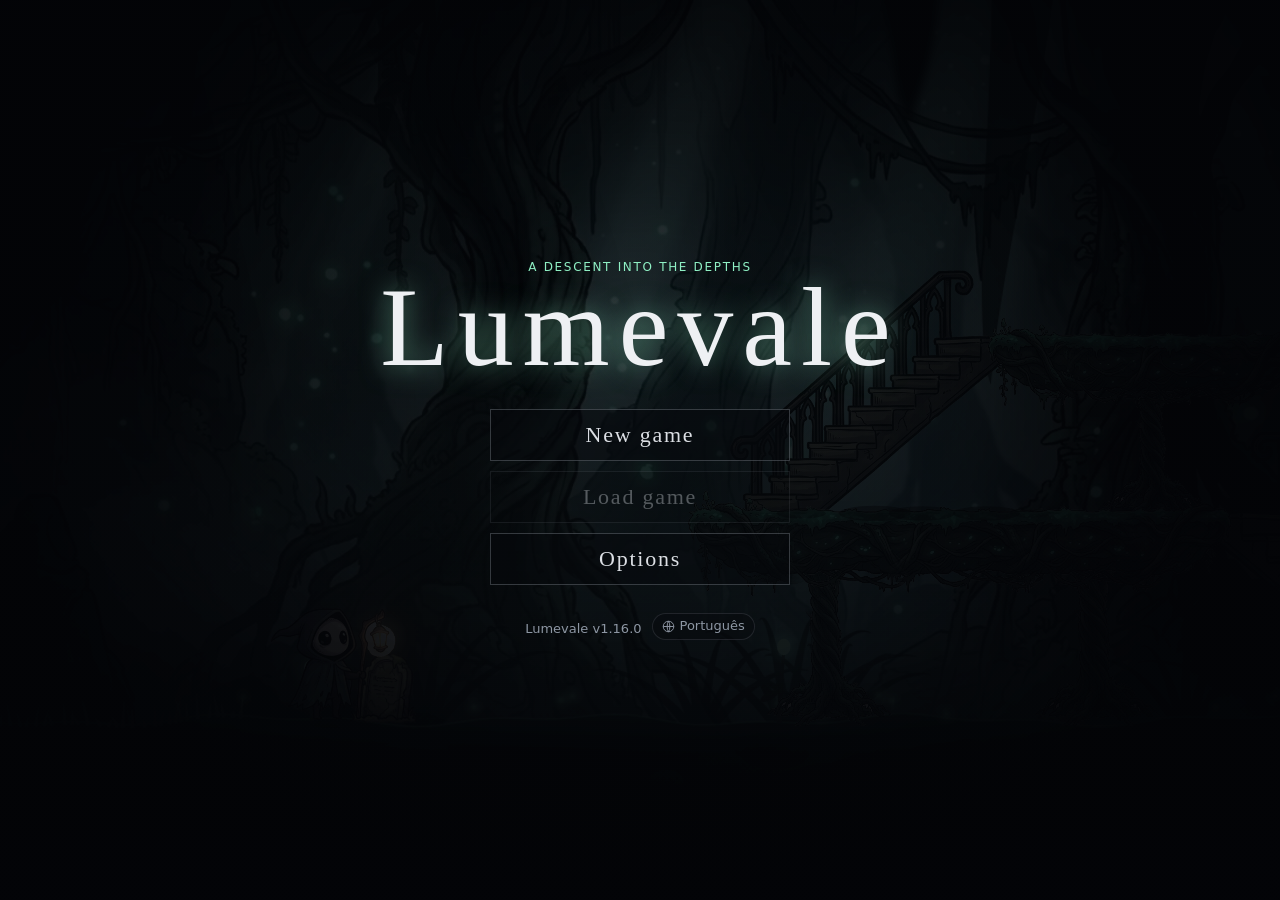
==== commit eb806fd6: "Lumevale 1.16.0-ee957fb0e9 Co-Authored-By: Claude Opus 5.5 <noreply@anthropic.com>" ====
--- a/jogo/index.html
+++ b/jogo/index.html
@@ -269,6 +269,8 @@
   .row.end { justify-content: flex-end; }
   .ic { width: 12px; height: 12px; vertical-align: -1px; flex: none; }
   .dot { display: inline-block; width: 8px; height: 8px; border-radius: 50%; background: var(--c); box-shadow: 0 0 8px var(--c); margin-right: 5px; vertical-align: 0; }
+  .el.esp { margin-left: 4px; border-style: dashed; }
+  .esp-nota { margin: 4px 0 0; }
   .el { display: inline-block; font: 700 10px var(--f-corpo); letter-spacing: 0.08em; text-transform: uppercase; color: var(--c); padding: 1px 6px; border: 1px solid color-mix(in srgb, var(--c) 45%, transparent); background: color-mix(in srgb, var(--c) 12%, transparent); vertical-align: 2px; }
   code { font: 12.5px var(--f-mono); color: var(--acc); }
 
@@ -380,6 +382,33 @@
   .equips { display: grid; grid-template-columns: repeat(auto-fill, minmax(132px, 1fr)); gap: 8px; }
   .eq { display: grid; justify-items: center; align-content: start; text-align: center; gap: 4px; padding: 10px 8px; border: 1px solid var(--linha); background: rgba(255, 255, 255, 0.02); }
   .eq img { height: 84px; width: auto; max-width: 100%; object-fit: contain; }
+  /* vila de Alvorada (v1.16): moradores, trocas e Radiantes */
+  .lugar-capa { height: 96px; background: #120c08 center 40% / cover no-repeat; border: 1px solid var(--linha); margin-bottom: 8px; }
+  .npcs { display: grid; gap: 6px; }
+  .npc-item { display: flex; justify-content: space-between; align-items: center; gap: 10px; padding: 7px 10px; border-left: 3px solid var(--c); background: rgba(255, 255, 255, 0.025); }
+  .npc-m { width: min(600px, 100%); }
+  .npc-cab { display: flex; gap: 14px; align-items: center; padding-bottom: 10px; border-bottom: 1px solid var(--linha); }
+  .npc-cab h2 { margin: 0; color: var(--c); }
+  .npc-ret { width: 72px; height: 88px; object-fit: contain; flex: none; filter: drop-shadow(0 0 14px color-mix(in srgb, var(--c) 40%, transparent)); }
+  .npc-fala { margin: 4px 0 0; font-style: italic; color: var(--tinta); font-size: 14px; }
+  .npc-corpo .sec { margin: 0; }
+  .trocas { display: grid; gap: 4px; }
+  .troca { display: flex; justify-content: space-between; align-items: center; gap: 8px; flex-wrap: wrap; padding: 6px 0; border-bottom: 1px solid var(--linha); font-size: 14px; }
+  .troca.bloq { opacity: 0.45; }
+  .tr-par small { margin-left: 4px; }
+  .tr-b { display: flex; gap: 4px; }
+  /* medidor de dano do Campo de Treino */
+  #dps { position: absolute; top: 64px; left: 50%; transform: translateX(-50%); width: min(340px, calc(100% - 32px)); text-align: center; pointer-events: none; }
+  #dps .dps-t { display: grid; justify-items: center; }
+  #dps .eyebrow { color: var(--ouro); }
+  #dps-v { font: 34px/1.05 var(--f-disp); color: #fff3cf; text-shadow: 0 2px 10px rgba(0, 0, 0, 0.9), 0 0 24px rgba(255, 196, 107, 0.35); }
+  #dps-s { font-size: 12px; color: var(--apagado); text-shadow: 0 1px 4px #000; }
+  #dps-l { display: grid; gap: 2px; margin-top: 6px; }
+  .dps-li { display: grid; grid-template-columns: minmax(0, 1fr) 90px 52px; gap: 6px; align-items: center; font-size: 12px; text-align: left; text-shadow: 0 1px 3px #000; }
+  .dps-li span { overflow: hidden; text-overflow: ellipsis; white-space: nowrap; }
+  .dps-li i { height: 5px; background: linear-gradient(90deg, #c9852f, #ffd27a); justify-self: start; }
+  .dps-li b { text-align: right; color: #fff3cf; }
+  #dps .dps-b { margin-top: 6px; pointer-events: auto; }
   .eq.travado img { filter: grayscale(1) brightness(0.45); }
   .eq.usando { border-color: color-mix(in srgb, var(--acc) 70%, transparent); background: color-mix(in srgb, var(--acc) 8%, transparent); }
   .eq b { font-size: 14px; }
@@ -975,6 +1004,7 @@
             <div class="mapname" id="h-mapa">Raízes Murmurantes</div>
             <div class="guard" id="h-guard">Guardião 0/100</div>
             <button class="hbtn chefe" id="b-chefe" hidden>Desafiar Guardião</button>
+            <button class="hbtn" id="b-sair" hidden>Voltar</button>
           </div>
           <button class="hbtn engrenagem so-gaveta" id="b-diario" title="Diário: equipe, domador, loja, mapas e bolsa" aria-label="Abrir o diário"><svg viewBox="0 0 24 24" aria-hidden="true"><path d="M4 5.5C6.5 4.3 9.2 4.3 12 6c2.8-1.7 5.5-1.7 8-.5v13c-2.5-1.2-5.2-1.2-8 .5-2.8-1.7-5.5-1.7-8-.5Z" fill="none" stroke="currentColor" stroke-width="1.6" stroke-linejoin="round"/><path d="M12 6v13" stroke="currentColor" stroke-width="1.6"/></svg></button>
           <button class="hbtn engrenagem so-largo" id="b-best" title="Bestiário (O)" aria-label="Bestiário"><svg viewBox="0 0 24 24" aria-hidden="true"><path d="M2.5 12S6 5.5 12 5.5 21.5 12 21.5 12 18 18.5 12 18.5 2.5 12 2.5 12Z" fill="none" stroke="currentColor" stroke-width="1.6" stroke-linejoin="round"/><path d="M12 8.2c1.1 1.1 1.6 2.4 1.6 3.8S13.1 14.7 12 15.8c-1.1-1.1-1.6-2.4-1.6-3.8S10.9 9.3 12 8.2Z" fill="currentColor"/></svg></button>
@@ -1017,6 +1047,7 @@
         <div class="bar"><i id="h-bhp" style="width:100%"></i></div>
         <div class="btempo"><span id="h-btempo"></span><button class="hbtn" id="b-abandonar" hidden>Abandonar batalha</button></div>
       </div>
+      <div id="dps" hidden aria-live="off"><div class="dps-t"><span class="eyebrow">Dano por segundo</span><b id="dps-v">0/s</b><span id="dps-s"></span></div><div id="dps-l"></div><div class="dps-b"><button class="hbtn" id="b-dps-zerar">Zerar medidor</button></div></div>
       <div id="pausado" hidden>Pausado</div>
       <div id="titulo-mapa" aria-live="polite"></div>
       <div id="aviso-pausa" hidden><div class="ap-caixa" role="dialog" aria-live="polite"><div class="eyebrow" id="ap-olho"></div><p id="ap-txt"></p><button class="btn pri" id="ap-ok" type="button"></button></div></div>
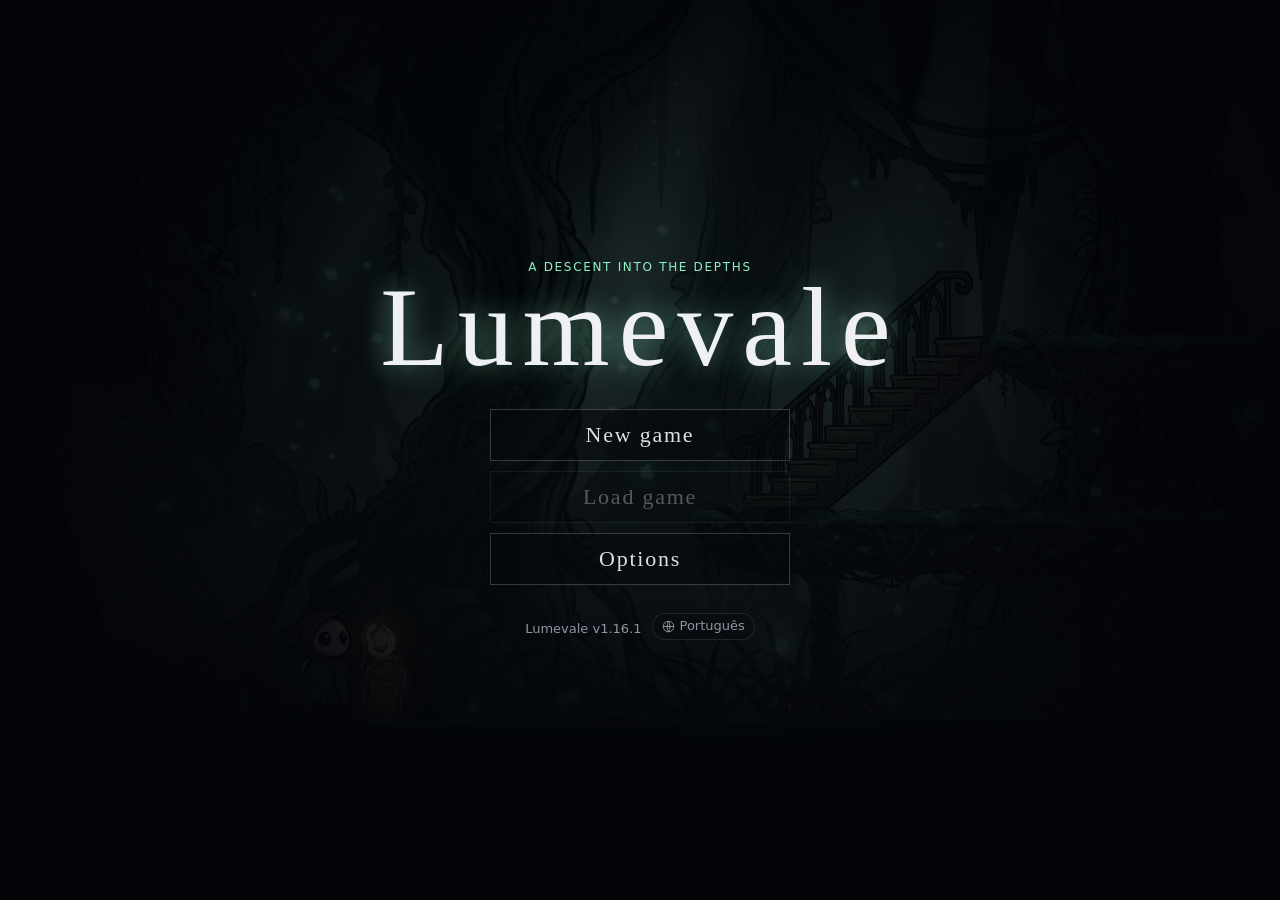
==== commit 4e81a291: "Lumevale 1.16.1-25693e5074 Co-Authored-By: Claude Opus 5.5 <noreply@anthropic.com>" ====
--- a/jogo/index.html
+++ b/jogo/index.html
@@ -147,6 +147,9 @@
   #ab-txt.entra { animation: abTexto 0.9s ease-out; }
   @keyframes abTexto { from { opacity: 0; transform: translateY(8px); } }
   .ab-heroi { width: 110px; height: 110px; object-fit: contain; filter: drop-shadow(0 0 26px rgba(255, 210, 140, 0.55)); animation: pulo 2.4s ease-in-out infinite; }
+  .ab-candeia { height: clamp(150px, 34vh, 300px); width: auto; max-width: 80vw; object-fit: contain; filter: drop-shadow(0 0 28px rgba(255, 196, 120, 0.4)); animation: abCandeia 5s ease-in-out infinite; }
+  .ab-candeia[hidden] { display: none; }
+  @keyframes abCandeia { 50% { transform: translateY(-5px); filter: drop-shadow(0 0 40px rgba(255, 196, 120, 0.6)); } }
   .ab-criaturas { display: flex; gap: clamp(10px, 3vw, 26px); align-items: flex-end; justify-content: center; min-height: 88px; }
   .ab-criaturas[hidden] { display: none; }
   .ab-criaturas img { height: clamp(58px, 11vh, 92px); width: auto; animation: pulo 2.4s ease-in-out infinite; }
@@ -157,7 +160,7 @@
   .ab-pontos i { width: 7px; height: 7px; border-radius: 50%; background: rgba(255, 255, 255, 0.25); }
   .ab-pontos i.on { background: var(--ouro); box-shadow: 0 0 8px var(--ouro); }
   .ab-acoes { display: flex; gap: 10px; }
-  @media (max-height: 520px) { .ab-caixa { gap: 10px; margin-bottom: 0; } #ab-txt { font-size: 17px; } .ab-heroi { width: 72px; height: 72px; } .ab-criaturas { min-height: 0; } .ab-criaturas img { height: 52px; } }
+  @media (max-height: 520px) { .ab-caixa { gap: 10px; margin-bottom: 0; } #ab-txt { font-size: 17px; } .ab-heroi { width: 72px; height: 72px; } .ab-candeia { height: 104px; } .ab-criaturas { min-height: 0; } .ab-criaturas img { height: 52px; } }
   .efeito-lore { margin: -4px 0 0; font: italic 15px var(--f-corpo); color: color-mix(in srgb, var(--acc) 75%, #fff); }
   .desbloqueios .link, .link { background: none; border: 0; padding: 0; color: var(--acc); font: inherit; font-weight: 700; cursor: pointer; text-decoration: underline; text-underline-offset: 2px; }
   .diario-m { width: min(560px, 100%); }
@@ -215,7 +218,9 @@
   .tut-fim h2 { margin: 0; }
   .tut-fim-pet { display: grid; grid-template-columns: 112px minmax(0, 1fr); gap: 16px; align-items: center; }
   .tut-fim-pet p { margin: 0 0 6px; }
-  .tut-fim-pet img { filter: drop-shadow(0 0 18px color-mix(in srgb, var(--acc) 50%, transparent)); animation: pulo 1.6s ease-in-out infinite; }
+  /* retratos das Centelhas: as ilustrações não são quadradas; nunca esticar (antes a do tutorial ficava achatada) */
+  img[src*="img/pets/"] { object-fit: contain; }
+  .tut-fim-pet img { width: 112px; height: 112px; object-fit: contain; filter: drop-shadow(0 0 18px color-mix(in srgb, var(--acc) 50%, transparent)); animation: pulo 1.6s ease-in-out infinite; }
   @keyframes pulo { 50% { transform: translateY(-6px); } }
   /* aviso de versão nova (app instalado pelo site): fica até o jogador tocar */
   .toast.atualizar { display: flex; align-items: center; gap: 10px; pointer-events: auto; border-left-color: var(--ouro); padding: 5px 6px 5px 12px; }
@@ -383,9 +388,10 @@
   .eq { display: grid; justify-items: center; align-content: start; text-align: center; gap: 4px; padding: 10px 8px; border: 1px solid var(--linha); background: rgba(255, 255, 255, 0.02); }
   .eq img { height: 84px; width: auto; max-width: 100%; object-fit: contain; }
   /* vila de Alvorada (v1.16): moradores, trocas e Radiantes */
-  .lugar-capa { height: 96px; background: #120c08 center 40% / cover no-repeat; border: 1px solid var(--linha); margin-bottom: 8px; }
-  .npcs { display: grid; gap: 6px; }
-  .npc-item { display: flex; justify-content: space-between; align-items: center; gap: 10px; padding: 7px 10px; border-left: 3px solid var(--c); background: rgba(255, 255, 255, 0.025); }
+  .mapa.lugar .mthumb { background-size: cover; background-position: center 40%; }
+  .ecos-prev { display: grid; gap: 2px; justify-items: start; padding: 10px 12px; margin-bottom: 8px; border: 1px solid var(--linha); background: rgba(185, 166, 255, 0.05); }
+  .ecos-prev b { font-size: 22px; }
+  .npc-m p.ecos-saldo { margin: 10px 0 0; }
   .npc-m { width: min(600px, 100%); }
   .npc-cab { display: flex; gap: 14px; align-items: center; padding-bottom: 10px; border-bottom: 1px solid var(--linha); }
   .npc-cab h2 { margin: 0; color: var(--c); }
@@ -896,6 +902,8 @@
   html.movel .chipPet:hover, html.movel .ini:hover { transform: none; }
   html.movel #tut { top: max(96px, calc(var(--seg-topo) + 84px)); padding: 7px 8px 7px 11px; gap: 8px; }
   html.movel #tut p { font-size: 13px; line-height: 1.35; }
+  /* no celular o aviso da mira vai para o alto da tela: perto dos botões ele cobria as criaturas no chão */
+  html.movel #mira { position: fixed; top: max(96px, calc(var(--seg-topo) + 84px)); left: 50%; right: auto; bottom: auto; transform: translateX(-50%); text-align: center; z-index: 5; }
   html.movel #aviso-pausa { padding: max(64px, calc(var(--seg-topo) + 56px)) 16px 80px; }
   html.movel .ap-caixa { padding: 12px 14px; gap: 6px; }
   html.movel .ap-caixa p { font-size: 14px; }
@@ -1020,7 +1028,7 @@
         </div>
         <div class="pets-col">
           <div class="modo-pets" id="modo-pets">
-            <button class="hbtn modo-btn" id="b-modo" aria-haspopup="menu" aria-expanded="false" title="Comando dos pets (teclas 1, 2 e 3)"><span class="modo-ic" id="h-modo-ic" aria-hidden="true"></span><span id="h-modo">Agressivo</span></button>
+            <button class="hbtn modo-btn" id="b-modo" aria-haspopup="menu" aria-expanded="false" title="Comando das Centelhas (teclas 1, 2 e 3)"><span class="modo-ic" id="h-modo-ic" aria-hidden="true"></span><span id="h-modo">Agressivo</span></button>
             <div class="modo-menu" id="modo-menu" role="menu" hidden>
               <button role="menuitemradio" data-modo="agressivo" aria-checked="true"><span class="modo-ic" data-ic="agressivo" aria-hidden="true"></span><span><b>Agressivo</b><small>Atacam todos os inimigos por perto</small></span><kbd>1</kbd></button>
               <button role="menuitemradio" data-modo="defensor" aria-checked="false"><span class="modo-ic" data-ic="defensor" aria-hidden="true"></span><span><b>Defensor</b><small>Atacam só quem atacar primeiro</small></span><kbd>2</kbd></button>
@@ -1073,13 +1081,14 @@
       <dl class="afk-grade" id="afk-grade"></dl>
       <div class="afk-pets" id="afk-pets"></div>
       <button class="btn-ini afk-btn" id="b-retomar">Retomar</button>
-      <p class="muted small afk-dica">Seus pets continuam caçando enquanto esta tela estiver aberta.</p>
+      <p class="muted small afk-dica">Suas Centelhas continuam caçando enquanto esta tela estiver aberta.</p>
     </div>
   </div>
   <div id="inicio" hidden><div class="inicio-caixa"></div></div>
   <div id="abertura" hidden role="dialog" aria-modal="true" aria-labelledby="ab-txt">
     <div class="ab-fundo" id="ab-fundo"></div>
     <div class="ab-caixa">
+      <img class="ab-candeia" id="ab-candeia" src="img/historia/candeia.webp" alt="" hidden>
       <img class="ab-heroi" id="ab-heroi" src="img/heroi/parado.webp" alt="" hidden>
       <div class="ab-criaturas" id="ab-criaturas" aria-hidden="true" hidden></div>
       <p id="ab-txt"></p>
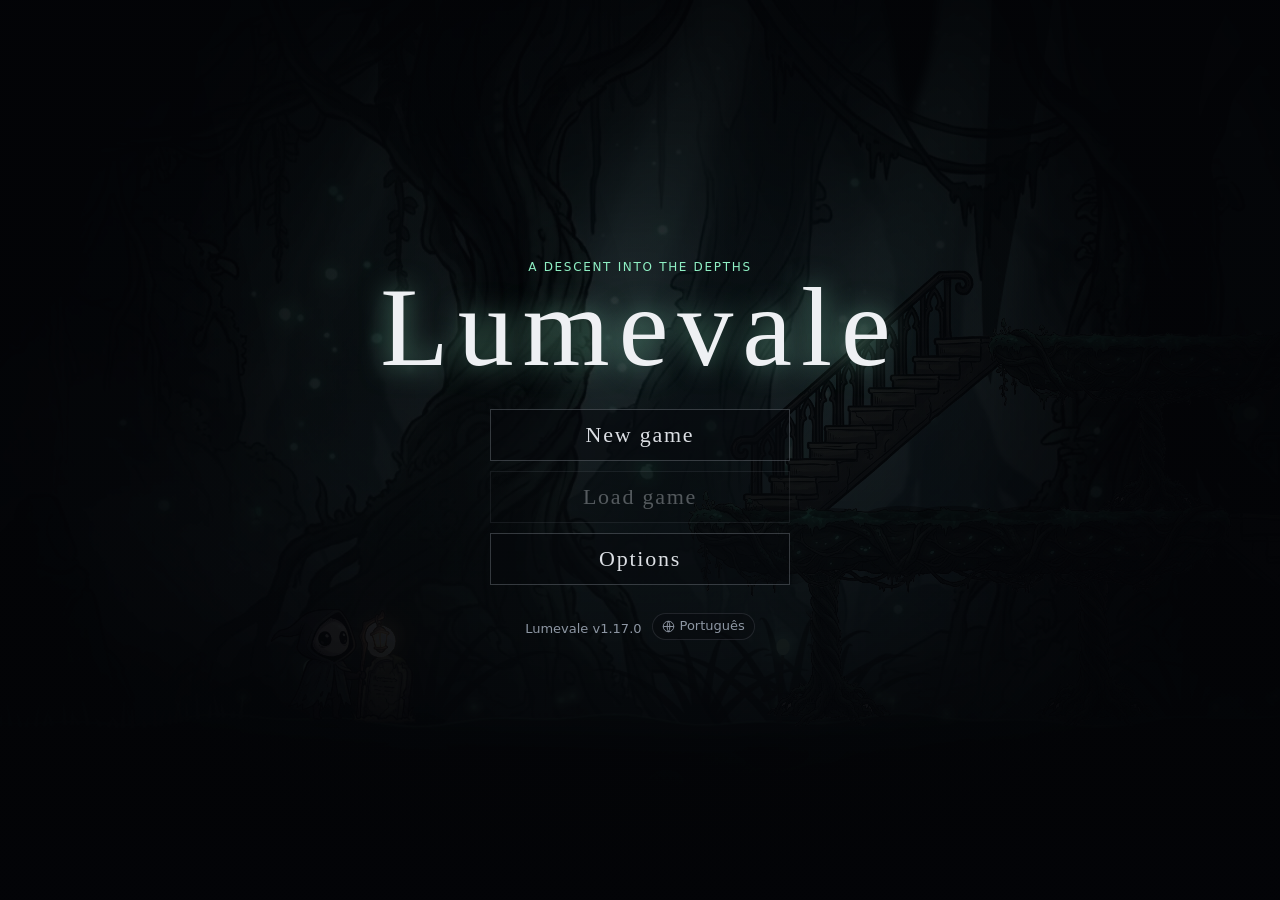
==== commit 24b2ae54: "Lumevale 1.17.0-a024c469a6 Co-Authored-By: Claude Opus 5.5 <noreply@anthropic.com>" ====
--- a/jogo/index.html
+++ b/jogo/index.html
@@ -1,4 +1,4 @@
-<!doctype html><html lang="pt-BR"><head><meta charset="utf-8"><meta name="viewport" content="width=device-width,initial-scale=1,maximum-scale=1,user-scalable=no,viewport-fit=cover"><meta name="theme-color" content="#06080c"><title>Lumevale</title><link rel="manifest" href="../manifest.webmanifest"><link rel="icon" href="../icones/icone-192.png"><link rel="apple-touch-icon" href="../icones/apple-180.png"><meta name="apple-mobile-web-app-capable" content="yes"><meta name="mobile-web-app-capable" content="yes"><meta name="apple-mobile-web-app-title" content="Lumevale"><meta name="apple-mobile-web-app-status-bar-style" content="black-translucent"><style>:root{color-scheme:dark}html,body{background:#06080c}body{margin:0;font:14px system-ui,sans-serif;overscroll-behavior:none}img{max-width:100%}[hidden]{display:none!important}</style><script>window.LV_PWA={sw:"../sw.js",escopo:"../"}</script></head><body><title>Lumevale</title>
+<!doctype html><html lang="pt-BR"><head><meta charset="utf-8"><meta name="viewport" content="width=device-width,initial-scale=1,maximum-scale=1,user-scalable=no,viewport-fit=cover"><meta name="theme-color" content="#06080c"><meta name="color-scheme" content="dark"><title>Lumevale</title><link rel="manifest" href="../manifest.webmanifest"><link rel="icon" href="../icones/icone-192.png"><link rel="apple-touch-icon" href="../icones/apple-180.png"><meta name="apple-mobile-web-app-capable" content="yes"><meta name="mobile-web-app-capable" content="yes"><meta name="apple-mobile-web-app-title" content="Lumevale"><meta name="apple-mobile-web-app-status-bar-style" content="black-translucent"><style>:root{color-scheme:dark}html,body{background:#06080c}body{margin:0;font:14px system-ui,sans-serif;overscroll-behavior:none}img{max-width:100%}[hidden]{display:none!important}</style><script>window.LV_PWA={sw:"../sw.js",escopo:"../"}</script></head><body><title>Lumevale</title>
 <meta name="claude:viewport-fit-sides" content="cover">
 <link rel="stylesheet" href="fontes/fontes.css">
 <style>
@@ -986,6 +986,77 @@
     .slot img { width: 38px; height: 38px; }
     #toasts { top: 112px; }
   }
+  /* ---------- v1.17: as cores são sempre as do jogo (temas de alto contraste e cores forçadas do sistema apagavam chips, modos e ataques) ---------- */
+  :root { forced-color-adjust: none; }
+
+  /* ---------- v1.17: aba Domador em submenus (Status, Skills, Capas, Lanternas) ---------- */
+  .dom-ret { position: relative; display: grid; padding: 0; background: none; border: 1px solid transparent; cursor: pointer; color: inherit; }
+  .dom-ret:hover, .dom-ret:focus-visible { border-color: var(--linha2); }
+  .dom-ret-l { position: absolute; left: 50%; bottom: 2px; transform: translateX(-50%); font: 700 10px var(--f-corpo); letter-spacing: 0.08em; text-transform: uppercase; color: var(--ouro); background: rgba(6, 8, 12, 0.78); padding: 1px 7px; border: 1px solid rgba(240, 207, 134, 0.35); white-space: nowrap; }
+  .dom-tit { font: 15px var(--f-disp); color: var(--ouro); letter-spacing: 0.03em; }
+  .tit-b { color: var(--ouro); margin-top: 3px; }
+  .subs { display: grid; gap: 6px; padding-block: 12px 8px; border-top: 1px solid var(--linha); }
+  .sub { border: 1px solid var(--linha); background: rgba(255, 255, 255, 0.015); scroll-margin-top: 8px; }
+  .sub.aberta { border-color: color-mix(in srgb, var(--acc) 45%, transparent); }
+  .sub-h { width: 100%; display: flex; align-items: center; gap: 10px; padding: 11px 12px; background: none; border: 0; color: var(--tinta); cursor: pointer; text-align: left; }
+  .sub-h:hover { background: rgba(255, 255, 255, 0.03); }
+  .sub-nome { font: 18px var(--f-disp); letter-spacing: 0.04em; flex: 1; }
+  .sub-info { display: flex; align-items: center; gap: 6px; }
+  .sub-n { font: 700 11px var(--f-corpo); color: #06080c; background: var(--acc); padding: 1px 7px; letter-spacing: 0.03em; }
+  .sub-seta { width: 14px; height: 14px; color: var(--apagado); transition: transform .15s; flex: none; }
+  .sub.aberta .sub-seta { transform: rotate(180deg); color: var(--acc); }
+  .sub-corpo { padding: 2px 12px 12px; display: grid; gap: 10px; }
+  .qtd-row { display: flex; justify-content: space-between; align-items: center; gap: 10px; flex-wrap: wrap; }
+  .btn.qtd b { color: var(--acc); font-variant-numeric: tabular-nums; min-width: 3ch; display: inline-block; text-align: center; }
+  .btn.mais { font-size: 19px; line-height: 1; min-width: 46px; }
+  .skls { display: grid; gap: 8px; }
+  .skl { display: grid; grid-template-columns: 40px minmax(0, 1fr) auto; gap: 10px; align-items: center; padding: 9px 10px; border: 1px solid var(--linha); background: rgba(255, 255, 255, 0.02); }
+  .skl .sk-ic { width: 40px; height: 40px; display: grid; place-items: center; border-radius: 50%; color: var(--c); border: 1px solid color-mix(in srgb, var(--c) 50%, transparent); background: color-mix(in srgb, var(--c) 12%, transparent); }
+  .skl .sk-ic svg { width: 22px; height: 22px; }
+  .skl.nova .sk-ic { opacity: 0.7; }
+  .skl.trav { opacity: 0.55; }
+  .skl-t { display: flex; flex-wrap: wrap; align-items: baseline; gap: 2px 10px; }
+  .skl-t b { color: var(--c); }
+  .skl p { margin: 3px 0 0; }
+  .sk-brado { --c: #ff8a6b; }
+  .sk-olhar { --c: #ffe27a; }
+  .sk-ritmo { --c: #7fd8ff; }
+  .sk-manto { --c: #a8f0c0; }
+  .sk-colheita { --c: #f0cf86; }
+  @media (max-width: 420px) { .skl { grid-template-columns: 36px minmax(0, 1fr); } .skl > .btn, .skl > span:last-child { grid-column: 2; justify-self: start; } }
+  /* barra de skills no HUD */
+  .skillbar { display: flex; gap: 6px; pointer-events: auto; }
+  .skb { position: relative; width: 44px; height: 44px; border-radius: 50%; display: grid; place-items: center; padding: 0; cursor: pointer; overflow: hidden;
+    color: var(--c); background: rgba(6, 8, 12, 0.72); border: 1.5px solid color-mix(in srgb, var(--c) 60%, transparent); box-shadow: 0 0 14px color-mix(in srgb, var(--c) 22%, transparent); transition: transform .12s, box-shadow .12s; }
+  .skb:hover { transform: scale(1.06); }
+  .skb .sk-ic { position: relative; z-index: 1; display: grid; }
+  .skb svg { width: 22px; height: 22px; }
+  .skb .sk-cd { position: absolute; inset: 0; border-radius: 50%; background: conic-gradient(rgba(4, 5, 8, 0.8) var(--p, 0%), transparent 0); pointer-events: none; }
+  .skb.ativa { border-color: var(--c); box-shadow: 0 0 0 2px color-mix(in srgb, var(--c) 35%, transparent), 0 0 22px color-mix(in srgb, var(--c) 55%, transparent); }
+  .skb.ativa .sk-cd { background: conic-gradient(color-mix(in srgb, var(--c) 32%, transparent) var(--p, 0%), transparent 0); }
+  .skb.recarga .sk-ic { opacity: 0.4; }
+  .skb .sk-t { position: absolute; z-index: 2; left: 0; right: 0; bottom: 3px; text-align: center; font: 800 10.5px var(--f-corpo); color: #fff; text-shadow: 0 1px 3px #000, 0 0 6px #000; pointer-events: none; }
+  .skb kbd { position: absolute; z-index: 2; top: 2px; right: 6px; font: 700 9px var(--f-mono); color: var(--apagado); text-shadow: 0 1px 2px #000; }
+  html.movel .skillbar { position: absolute; right: 0; bottom: calc(100% + 10px); }
+  html.movel .skb { width: 42px; height: 42px; }
+  /* perfil do domador */
+  .perfil-m { width: min(620px, 100%); }
+  .pf-cab { display: grid; grid-template-columns: 110px minmax(0, 1fr); gap: 14px; align-items: center; padding-bottom: 10px; border-bottom: 1px solid var(--linha); }
+  .pf-heroi { width: 110px; height: 130px; object-fit: contain; filter: drop-shadow(0 0 18px rgba(255, 196, 122, 0.25)); }
+  .pf-cab h2 { margin: 2px 0; }
+  .pf-tit { font: 17px var(--f-disp); color: var(--ouro); letter-spacing: 0.03em; }
+  .pf-st { padding-block: 8px; }
+  .pf-tits { display: grid; gap: 8px; }
+  .tits { display: grid; gap: 4px; }
+  .tit { display: grid; grid-template-columns: minmax(0, 1fr) auto; gap: 10px; align-items: center; padding: 7px 10px; border: 1px solid var(--linha); }
+  .tit b { display: block; }
+  .tit small { display: block; font-size: 12px; color: var(--apagado); line-height: 1.3; }
+  .tit small.ef { color: var(--ouro); }
+  .tit.usando { border-color: color-mix(in srgb, var(--acc) 60%, transparent); background: color-mix(in srgb, var(--acc) 7%, transparent); }
+  .tit.trav { opacity: 0.55; }
+  .tit .uso { font: 700 11px var(--f-corpo); letter-spacing: 0.06em; text-transform: uppercase; color: var(--acc); }
+  @media (max-width: 560px) { .pf-cab { grid-template-columns: 80px minmax(0, 1fr); } .pf-heroi { width: 80px; height: 100px; } }
+
 </style>
 
 <div id="app">
@@ -1040,6 +1111,7 @@
         <div class="ctrl">
           <div id="mira" hidden aria-live="polite"><b id="mira-t">Clique numa criatura selvagem</b><small id="mira-s">Clique na lanterna ou aperte Esc para cancelar</small></div>
           <span class="vel" id="h-vel" hidden></span>
+          <div class="skillbar" id="h-skills" hidden></div>
           <button class="hbtn" id="b-auto" aria-pressed="false"><svg class="cad" viewBox="0 0 12 14" aria-hidden="true"><path d="M3.5 6V4.4a2.5 2.5 0 0 1 5 0V6" fill="none" stroke="currentColor" stroke-width="1.4"/><rect x="2" y="6" width="8" height="6.5" rx="1" fill="currentColor"/></svg><span>Caçada auto</span></button>
           <button class="hbtn" id="b-desafio" aria-pressed="false" hidden><svg class="cad" viewBox="0 0 12 14" aria-hidden="true"><path d="M3.5 6V4.4a2.5 2.5 0 0 1 5 0V6" fill="none" stroke="currentColor" stroke-width="1.4"/><rect x="2" y="6" width="8" height="6.5" rx="1" fill="currentColor"/></svg><span>Desafio auto</span></button>
           <button class="tbtn peq" id="t-descer" aria-label="Descer escada ou atravessar plataforma"><svg viewBox="0 0 24 24" aria-hidden="true"><path d="m5 9 7 7 7-7" fill="none" stroke="currentColor" stroke-width="2.6" stroke-linecap="round" stroke-linejoin="round"/></svg></button>
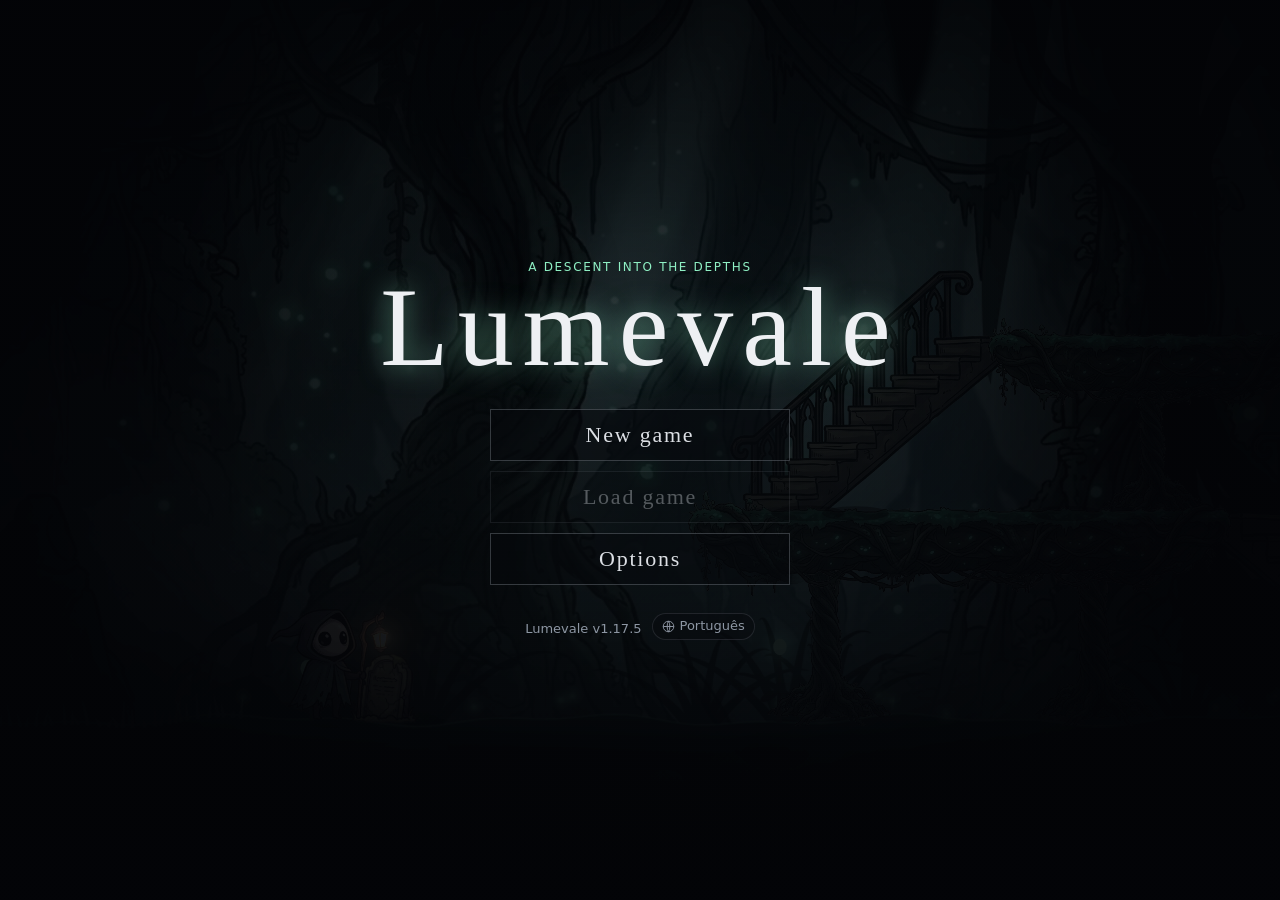
==== commit 6d93f310: "Lumevale 1.17.5-9776e2f516 Co-Authored-By: Claude Opus 5.5 <noreply@anthropic.com>" ====
--- a/jogo/index.html
+++ b/jogo/index.html
@@ -675,6 +675,15 @@
   .slot:hover, .slot.sel { border-color: color-mix(in srgb, var(--acc) 60%, transparent); }
   .slot.sel { background: color-mix(in srgb, var(--acc) 7%, transparent); }
   .slot img { width: 48px; height: 48px; object-fit: contain; }
+  /* apagar save (v1.17.5) */
+  .slot-linha { display: flex; gap: 8px; align-items: stretch; min-width: 0; }
+  .slot-linha .slot { flex: 1; }
+  .btn-apagar { flex: 0 0 46px; display: grid; place-items: center; padding: 0; background: rgba(255, 255, 255, 0.025); border: 1px solid var(--linha); color: var(--tinta); opacity: 0.7; cursor: pointer; }
+  .btn-apagar svg { width: 18px; height: 18px; }
+  .btn-apagar:hover, .btn-apagar:focus-visible { opacity: 1; color: var(--ruim); border-color: var(--ruim); background: color-mix(in srgb, var(--ruim) 8%, transparent); }
+  .slot.confirma-apagar { grid-template-columns: 1fr; gap: 6px; cursor: default; border-color: var(--ruim); background: color-mix(in srgb, var(--ruim) 7%, transparent); }
+  .slot.confirma-apagar p { margin: 0; }
+  .slot.confirma-apagar .small { opacity: 0.8; }
   .sinfo { display: grid; gap: 1px; min-width: 0; }
   .sinfo b { font: 18px var(--f-disp); font-weight: 400; overflow: hidden; text-overflow: ellipsis; white-space: nowrap; }
   .snum { font-size: 11px; letter-spacing: 0.12em; text-transform: uppercase; color: var(--fraco); }
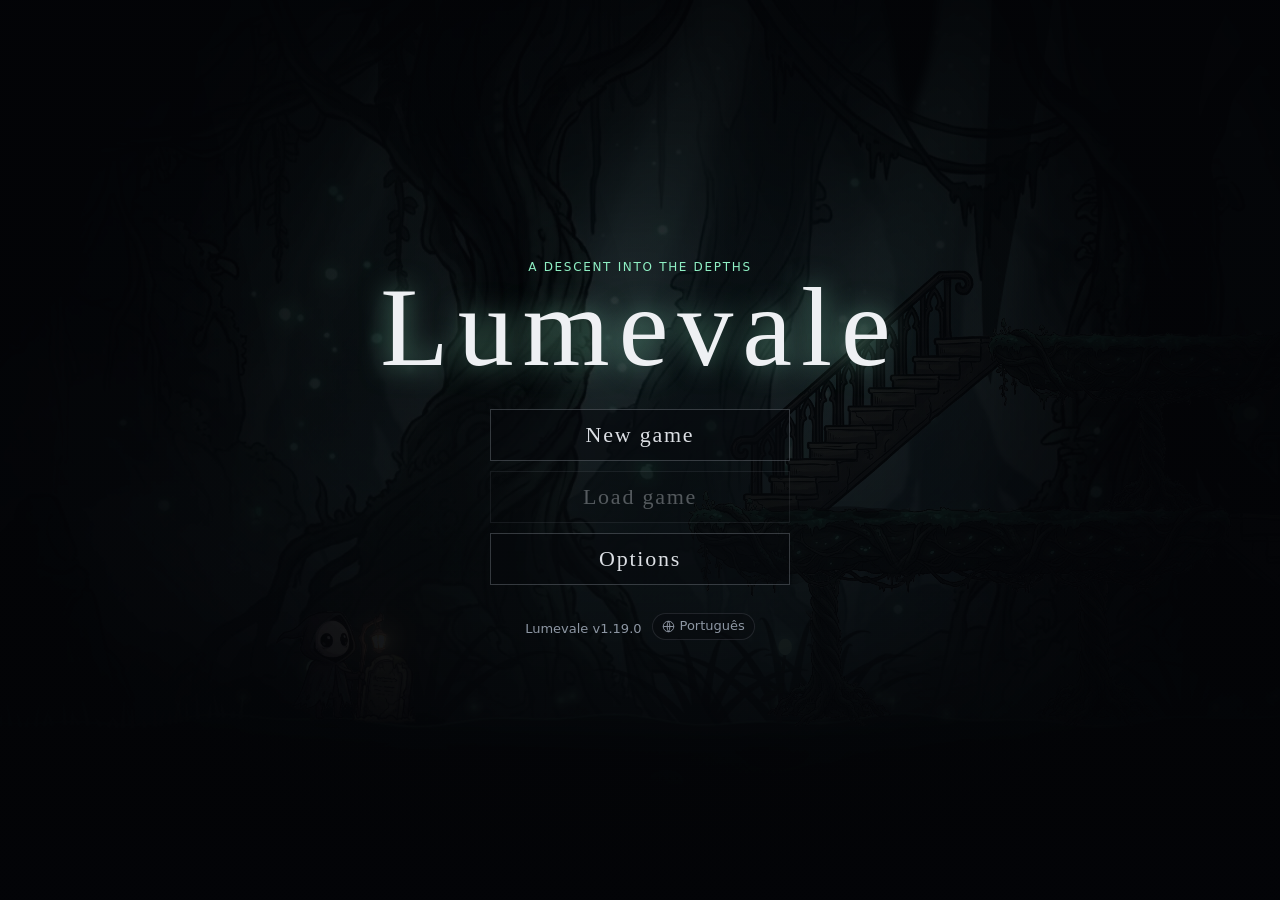
==== commit e4900304: "Lumevale 1.19.0-b7cdaa8c41 Co-Authored-By: Claude Opus 5.5 <noreply@anthropic.com>" ====
--- a/jogo/index.html
+++ b/jogo/index.html
@@ -721,6 +721,20 @@
   .tile.ativo .tag-tal { left: 14px; }
   .tile.especial { border-color: rgba(240, 207, 134, 0.55); background: radial-gradient(circle at 50% 35%, rgba(255, 211, 107, 0.16), transparent 70%); }
   .tile.especial img { filter: drop-shadow(0 0 6px rgba(255, 211, 107, 0.8)); }
+  /* Libertar (v1.19): botão pequeno e vermelho no topo da coleção; seleção com marca no canto */
+  .sec-h:has(.lib-acoes) { justify-content: flex-start; flex-wrap: wrap; }
+  .lib-acoes { display: inline-flex; gap: 6px; margin-left: auto; align-self: center; }
+  .btn.lib { border-color: var(--ruim); color: #ffd9d2; background: color-mix(in srgb, var(--ruim) 24%, transparent); }
+  .btn.lib:hover:not(:disabled) { border-color: var(--ruim); color: #fff; background: color-mix(in srgb, var(--ruim) 42%, transparent); }
+  .btn.lib.cinza:disabled { opacity: 1; border-color: var(--linha2); color: var(--apagado); background: rgba(255, 255, 255, 0.04); }
+  .lib-nota { margin: 6px 0 8px; }
+  .tile .tag-lib { position: absolute; top: 3px; right: 3px; width: 16px; height: 16px; display: grid; place-items: center; border-radius: 50%; border: 1.5px solid var(--linha2); background: rgba(0, 0, 0, 0.35); color: transparent; }
+  .tile .tag-lib svg { width: 11px; height: 11px; }
+  .tile.marcada { border-color: var(--ruim); background: color-mix(in srgb, var(--ruim) 12%, transparent); }
+  .tile.marcada .tag-lib { background: var(--ruim); border-color: var(--ruim); color: #fff; }
+  .lib-fotos { display: flex; flex-wrap: wrap; align-items: center; gap: 4px; margin: 10px 0 4px; }
+  .lib-fotos img { width: 40px; height: 40px; object-fit: contain; background: rgba(255, 255, 255, 0.03); border: 1px solid var(--linha); }
+  .lumes-txt { color: #f2d38a; white-space: nowrap; }
   .opt.travado { opacity: 0.6; cursor: not-allowed; }
   .auto-attr { display: grid; gap: 4px; }
   .auto-novo select { background: #04060a; color: var(--tinta); border: 1px solid var(--linha2); padding: 7px 8px; font: 14px var(--f-corpo); }
@@ -786,6 +800,38 @@
   .bcard span { font-size: 11.5px; font-weight: 700; max-width: 100%; overflow: hidden; text-overflow: ellipsis; white-space: nowrap; }
   .bcard small { font-size: 10.5px; color: var(--apagado); }
   .bcard.oculta img { filter: brightness(0) drop-shadow(0 0 1px rgba(200, 210, 230, 0.55)); opacity: 0.75; }
+  /* controle por joystick (v1.19): destaque do botão escolhido nos menus */
+  .foco-pad { outline: 2px solid #ffd36b !important; outline-offset: 2px; box-shadow: 0 0 0 5px rgba(255, 211, 107, 0.22); }
+  /* Roleta da Sorte (v1.19) */
+  .roleta-m { max-width: 430px; }
+  .rl-palco { position: relative; width: min(320px, 76vw); aspect-ratio: 1; margin: 18px auto 6px; }
+  .rl-palco::before { content: ''; position: absolute; inset: 4%; border-radius: 50%; box-shadow: 0 0 34px rgba(255, 196, 92, 0.35); animation: rlBrilho 2.4s ease-in-out infinite; pointer-events: none; }
+  @keyframes rlBrilho { 50% { box-shadow: 0 0 46px rgba(255, 196, 92, 0.6); } }
+  .rl-roda { position: relative; width: 100%; height: 100%; transition: transform 4.6s cubic-bezier(0.12, 0.7, 0.1, 1); filter: drop-shadow(0 6px 18px rgba(0, 0, 0, 0.55)); }
+  .rl-roda svg { width: 100%; height: 100%; display: block; }
+  .rl-tinta { mix-blend-mode: multiply; opacity: 0.9; }
+  .rl-ponteiro { position: absolute; left: 50%; top: -14px; width: 30px; height: 40px; transform: translateX(-50%); z-index: 2; filter: drop-shadow(0 3px 3px rgba(0, 0, 0, 0.7)); }
+  .rl-ponteiro svg { width: 100%; height: 100%; display: block; }
+  .rl-t1, .rl-t2 { paint-order: stroke; stroke: #140c06; stroke-linejoin: round; }
+  .rl-t1 { font: 700 11.5px var(--f-corpo); stroke-width: 3px; }
+  .rl-t2 { font: 700 8px var(--f-corpo); letter-spacing: 0.05em; text-transform: uppercase; stroke-width: 2.4px; }
+  .rl-res { min-height: 52px; display: flex; align-items: center; justify-content: center; gap: 10px; text-align: center; font-size: 15px; }
+  .rl-res img { object-fit: contain; filter: drop-shadow(0 0 8px rgba(255, 211, 107, 0.8)); }
+  .rl-res.nada { color: var(--apagado); }
+  .rl-res.lumes { color: #f2d38a; }
+  .rl-res.xp { color: #8fe0ff; }
+  .rl-res.lanternas { color: #ffb070; }
+  .rl-res.radiante { color: #ffe27a; text-shadow: 0 0 10px rgba(255, 211, 107, 0.6); }
+  .rl-info { display: flex; justify-content: center; gap: 16px; font-size: 12.5px; color: var(--apagado); }
+  .rl-info b { color: var(--tinta); }
+  .rl-xp { text-align: center; font-size: 12.5px; color: #8fe0ff; margin: 6px 0 0; }
+  .rl-acoes { margin-top: 10px; justify-content: center; }
+  .pill.xpb { color: #8fe0ff; }
+  /* Radiantes no Bestiário (v1.19) */
+  .bcard .br { position: absolute; top: 3px; left: 4px; font: 700 10px var(--f-corpo); font-style: normal; color: #ffd36b; text-shadow: 0 0 6px rgba(255, 211, 107, 0.7); }
+  .rad-cont { margin: 4px 0 0; font-size: 13px; color: #ffe3a3; }
+  .rad-cont b { color: #ffd36b; text-shadow: 0 0 8px rgba(255, 211, 107, 0.55); }
+  .rad-dd { color: #ffd36b; }
   .bcard.oculta span { color: var(--fraco); }
   .bcard:hover, .bcard.sel { border-color: color-mix(in srgb, var(--acc) 55%, transparent); }
   .bcard.sel { background: color-mix(in srgb, var(--acc) 7%, transparent); }
@@ -1083,6 +1129,7 @@
             <div class="bar xp thin" title="Experiência"><i id="h-xp"></i></div>
             <div class="recursos">
               <span class="pill" title="Lumes"><svg class="ic" viewBox="0 0 12 12" aria-hidden="true"><path d="M6 .8 10.4 6 6 11.2 1.6 6Z" fill="#f2d38a" stroke="#05060a" stroke-width="1"/></svg><span id="h-lumes">0</span></span>
+              <span class="pill xpb" id="h-xpb" title="Bônus de XP da Roleta da Sorte (corre durante a caçada)" hidden></span>
               <span class="pill" title="Lanternas de captura"><svg class="ic" viewBox="0 0 12 14" aria-hidden="true"><path d="M3 5h6l1 7H2Z" fill="#ffe7b0" stroke="#05060a"/><path d="M2.4 5 6 1.6 9.6 5Z" fill="#05060a"/></svg><span id="h-lant">5</span></span>
             </div>
           </div>
@@ -1179,6 +1226,7 @@
   </div>
 </div>
 
+<script src="js/switch.js"></script>
 <script src="js/i18n.js"></script>
 <script src="js/lang_en.js"></script>
 <script src="js/data.js"></script>
@@ -1192,4 +1240,5 @@
 <script src="js/admin.js"></script>
 <script src="js/ui.js"></script>
 <script src="js/main.js"></script>
+<script src="js/controle.js"></script>
 </body></html>
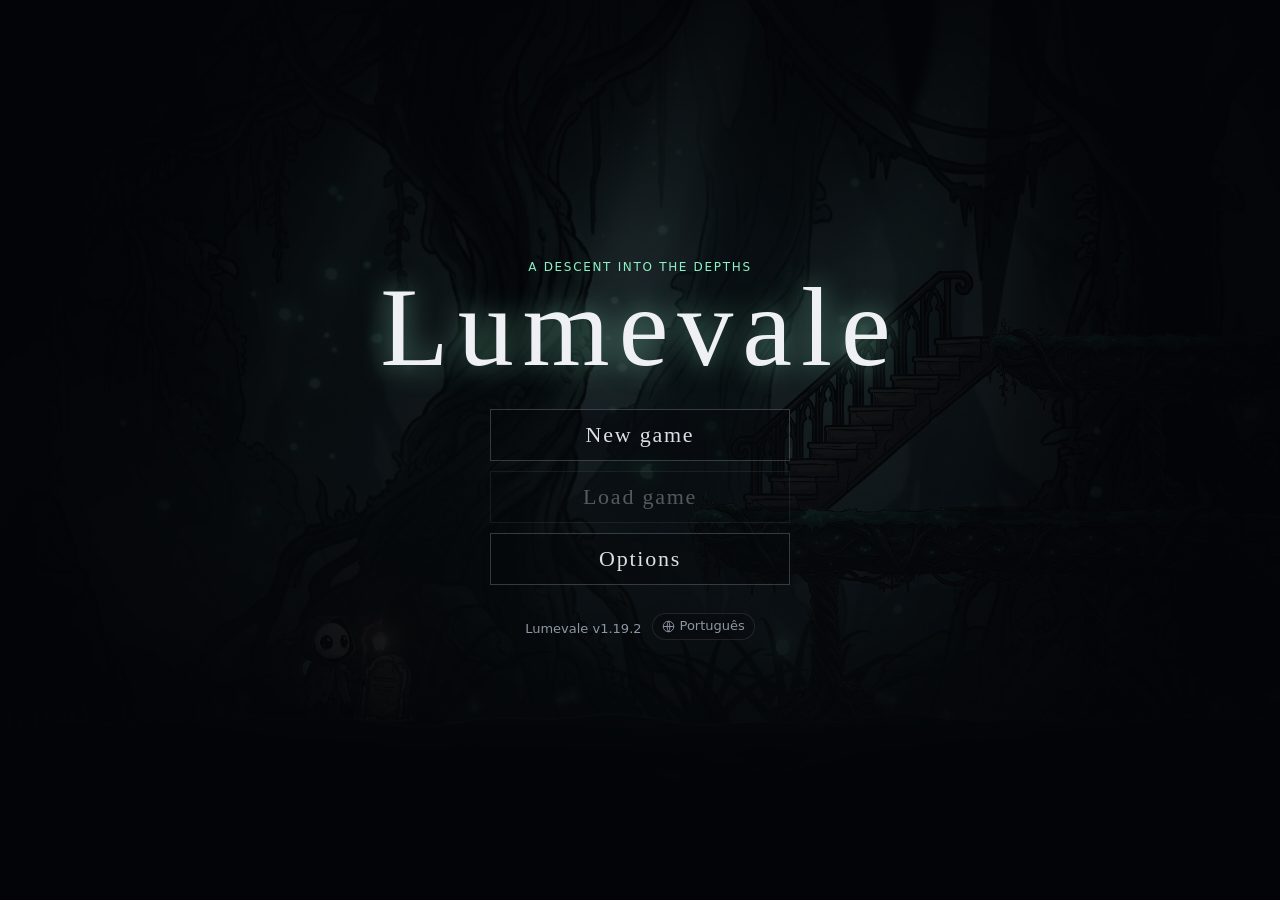
==== commit 5db21301: "Lumevale 1.19.2-2bfd2c768a Co-Authored-By: Claude Opus 5.5 <noreply@anthropic.com>" ====
--- a/jogo/index.html
+++ b/jogo/index.html
@@ -807,7 +807,10 @@
   .rl-palco { position: relative; width: min(320px, 76vw); aspect-ratio: 1; margin: 18px auto 6px; }
   .rl-palco::before { content: ''; position: absolute; inset: 4%; border-radius: 50%; box-shadow: 0 0 34px rgba(255, 196, 92, 0.35); animation: rlBrilho 2.4s ease-in-out infinite; pointer-events: none; }
   @keyframes rlBrilho { 50% { box-shadow: 0 0 46px rgba(255, 196, 92, 0.6); } }
-  .rl-roda { position: relative; width: 100%; height: 100%; transition: transform 4.6s cubic-bezier(0.12, 0.7, 0.1, 1); filter: drop-shadow(0 6px 18px rgba(0, 0, 0, 0.55)); }
+  /* a roda gira dentro de uma moldura que corta os cantos (transparentes) do quadrado girado: sem isso a janela
+     ganha barras de rolagem e pula durante o giro */
+  .rl-janela { position: relative; width: 100%; height: 100%; overflow: hidden; filter: drop-shadow(0 6px 18px rgba(0, 0, 0, 0.55)); }
+  .rl-roda { position: relative; width: 100%; height: 100%; transition: transform 4.6s cubic-bezier(0.12, 0.7, 0.1, 1); will-change: transform; }
   .rl-roda svg { width: 100%; height: 100%; display: block; }
   .rl-tinta { mix-blend-mode: multiply; opacity: 0.9; }
   .rl-ponteiro { position: absolute; left: 50%; top: -14px; width: 30px; height: 40px; transform: translateX(-50%); z-index: 2; filter: drop-shadow(0 3px 3px rgba(0, 0, 0, 0.7)); }
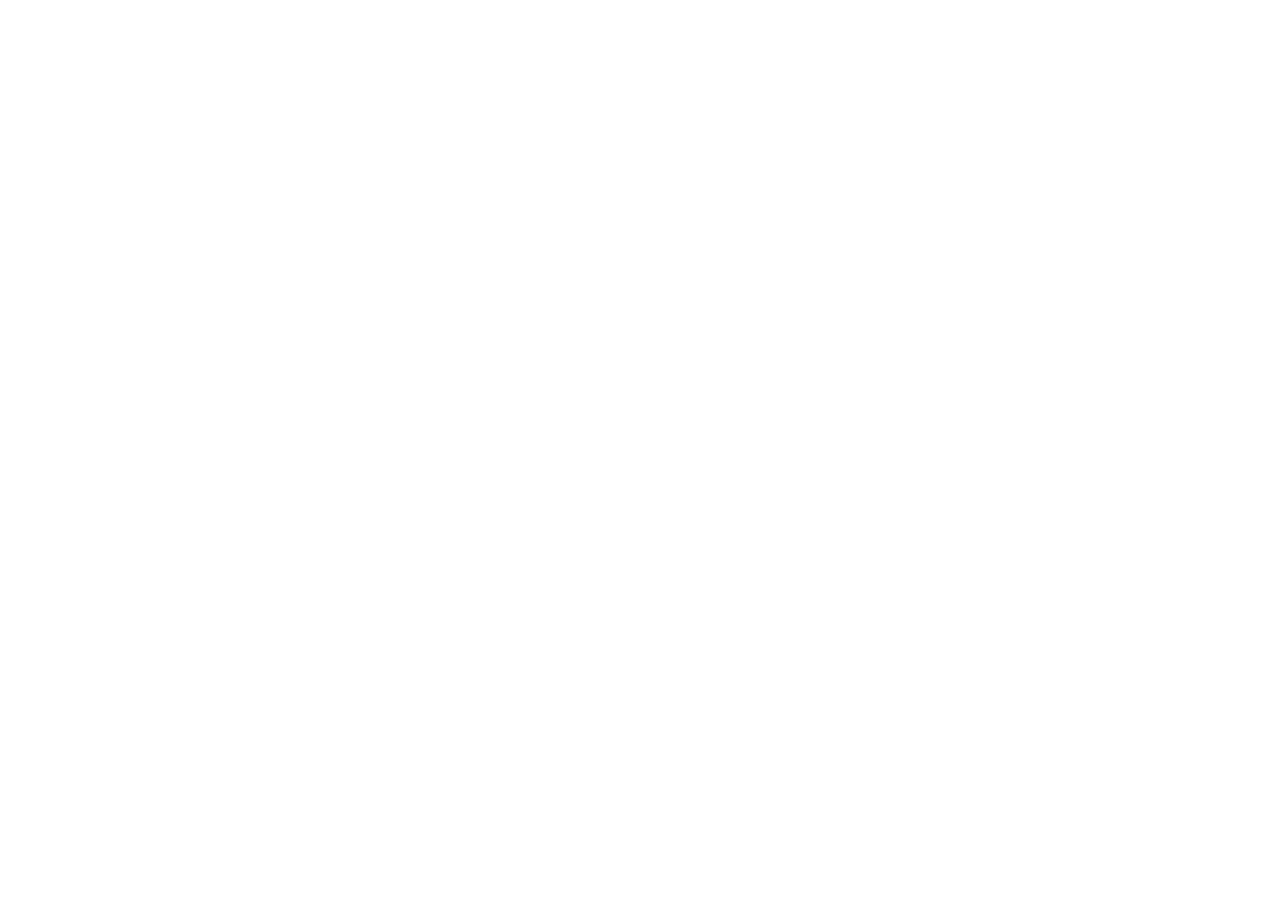
==== commit dfd19024: "Lumevale mudou para https://lumevale.com.br/ Este endereço só leva para o novo, junto com os saves d" ====
--- a/jogo/index.html
+++ b/jogo/index.html
@@ -1,1247 +1,88 @@
-<!doctype html><html lang="pt-BR"><head><meta charset="utf-8"><meta name="viewport" content="width=device-width,initial-scale=1,maximum-scale=1,user-scalable=no,viewport-fit=cover"><meta name="theme-color" content="#06080c"><meta name="color-scheme" content="dark"><title>Lumevale</title><link rel="manifest" href="../manifest.webmanifest"><link rel="icon" href="../icones/icone-192.png"><link rel="apple-touch-icon" href="../icones/apple-180.png"><meta name="apple-mobile-web-app-capable" content="yes"><meta name="mobile-web-app-capable" content="yes"><meta name="apple-mobile-web-app-title" content="Lumevale"><meta name="apple-mobile-web-app-status-bar-style" content="black-translucent"><style>:root{color-scheme:dark}html,body{background:#06080c}body{margin:0;font:14px system-ui,sans-serif;overscroll-behavior:none}img{max-width:100%}[hidden]{display:none!important}</style><script>window.LV_PWA={sw:"../sw.js",escopo:"../"}</script></head><body><title>Lumevale</title>
-<meta name="claude:viewport-fit-sides" content="cover">
-<link rel="stylesheet" href="fontes/fontes.css">
+<!doctype html>
+<html lang="pt-BR">
+<head>
+<meta charset="utf-8">
+<meta name="viewport" content="width=device-width,initial-scale=1,viewport-fit=cover">
+<meta name="theme-color" content="#06080c">
+<meta name="robots" content="noindex">
+<link rel="canonical" href="https://lumevale.com.br/">
+<title>Lumevale · lumevale.com.br</title>
 <style>
-  /* Layout: palco do jogo à esquerda, "diário de campo" em abas à direita; no celular o palco fica em cima e o diário embaixo. */
-  :root {
-    --bg: #06080c;
-    --painel: #0b0f15;
-    --painel2: #111722;
-    --linha: rgba(206, 214, 226, 0.12);
-    --linha2: rgba(206, 214, 226, 0.24);
-    --tinta: #dcdfe4;
-    --apagado: #8d96a3;
-    --fraco: #5d6672;
-    --ouro: #f0cf86;
-    --ruim: #ff7a6b;
-    --bom: #9be28f;
-    --acc: #8ff0c4;
-    --f-disp: "IM Fell English SC", "Palatino Linotype", "Book Antiqua", Georgia, serif;
-    --f-corpo: "Alegreya Sans", "Segoe UI", system-ui, sans-serif;
-    --f-mono: ui-monospace, "Cascadia Mono", Consolas, "SF Mono", monospace;
-    color-scheme: dark;
+  :root { color-scheme: dark; }
+  html, body { margin: 0; min-height: 100%; background: #06080c; color: #f3ead6; }
+  body { display: grid; place-items: center; min-height: 100vh; padding: 24px; box-sizing: border-box;
+         font: 16px/1.5 system-ui, -apple-system, "Segoe UI", sans-serif; text-align: center;
+         background: radial-gradient(ellipse at 50% 40%, #1d3530 0%, #06080c 70%); }
+  main { max-width: 420px; }
+  h1 { margin: 0 0 12px; font-size: 34px; letter-spacing: .02em; color: #ffd58a; }
+  p { margin: 0 0 18px; }
+  .small { font-size: 14px; color: #c9bfa8; }
+  a { display: inline-block; padding: 12px 22px; border-radius: 12px; background: #d0902c; color: #1a1006;
+      font-weight: 700; text-decoration: none; }
+</style>
+</head>
+<body>
+<main>
+  <h1>Lumevale</h1>
+  <p id="msg">O Lumevale agora mora em lumevale.com.br.</p>
+  <p><a id="ir" href="https://lumevale.com.br/">Ir para lumevale.com.br</a></p>
+  <p id="app" class="small"></p>
+</main>
+<script>(function encaminhar(NOVO) {
+  var ls = null;
+  try { ls = window.localStorage; } catch (e) { /* sem armazenamento */ }
+  var cfg = {};
+  try { cfg = JSON.parse(ls.getItem('lumevale.config') || '{}') || {}; } catch (e) { /* ok */ }
+  var en = (cfg.idioma || ((navigator.language || 'pt').toLowerCase().indexOf('pt') === 0 ? 'pt' : 'en')) === 'en';
+  var app = matchMedia('(display-mode: standalone)').matches || matchMedia('(display-mode: fullscreen)').matches || navigator.standalone === true;
+  var jogo = !app && /\/jogo(\/|$)/.test(location.pathname);   // app instalado vai para a página de instalação
+  var dados = {}, tem = false, jaFoi = false;
+  try {
+    jaFoi = !!ls.getItem('lumevale.migrado');
+    for (var i = 0; i < ls.length; i++) {
+      var k = ls.key(i);
+      if (!/^lumevale\./.test(k) || k === 'lumevale.retomar' || k === 'lumevale.migrado') continue;
+      dados[k] = ls.getItem(k);
+      if (/^lumevale\.(slot\.\d+|save\.v1)$/.test(k)) tem = true;
+    }
+  } catch (e) { /* sem armazenamento */ }
+  var levar = tem && !jaFoi;   // os saves vão uma vez só (depois, quem joga no endereço novo não recebe saves velhos de novo)
+  var T = en
+    ? { mudou: 'Lumevale has moved to lumevale.com.br. Taking you there…', levando: 'Lumevale has moved to lumevale.com.br. Taking you there with your saves…',
+        app: 'You are using the installed app: install it again from the new address. Then you can delete this old app.', ir: 'Go to lumevale.com.br' }
+    : { mudou: 'O Lumevale agora mora em lumevale.com.br. Levando você para lá…', levando: 'O Lumevale agora mora em lumevale.com.br. Levando você para lá com os seus saves…',
+        app: 'Você está no app instalado: instale de novo pelo endereço novo. Depois, pode apagar este app antigo.', ir: 'Ir para lumevale.com.br' };
+  document.documentElement.lang = en ? 'en' : 'pt-BR';
+  document.getElementById('msg').textContent = levar ? T.levando : T.mudou;
+  if (app) document.getElementById('app').textContent = T.app;
+  var link = document.getElementById('ir'), simples = NOVO + (jogo ? 'jogo/' : '');
+  link.textContent = T.ir;
+  link.href = simples;
+  function b64url(bytes) {
+    var t = '';
+    for (var i = 0; i < bytes.length; i += 0x8000) t += String.fromCharCode.apply(null, bytes.subarray(i, i + 0x8000));
+    return btoa(t).replace(/\+/g, '-').replace(/\//g, '_').replace(/=+$/, '');
   }
-  html { box-sizing: border-box; height: 100%; background: var(--bg); }
-  *, *::before, *::after { box-sizing: inherit; }
-  body { height: 100%; margin: 0; background: var(--bg); color: var(--tinta); font: 15px/1.45 var(--f-corpo); overflow: hidden; -webkit-font-smoothing: antialiased; }
-  button { font: inherit; color: inherit; }
-  :focus-visible { outline: 2px solid var(--acc); outline-offset: 2px; }
-  [hidden] { display: none !important; }
-
-  #app { height: 100%; height: var(--altura-tela, 100%); display: grid; grid-template-columns: minmax(0, 1fr) 400px; }
-  /* áreas seguras do celular (barra de status, entalhe e barra de gestos do iPhone) */
-  :root { --seg-topo: env(safe-area-inset-top, 0px); --seg-base: env(safe-area-inset-bottom, 0px); }
-  #stage { position: relative; overflow: hidden; min-height: 0; min-width: 0; background: #020305; }
-  #cv { position: absolute; inset: 0; width: 100%; height: 100%; display: block; touch-action: manipulation; cursor: crosshair; outline: none; }
-
-  /* ---------- HUD ---------- */
-  #hud {
-    position: absolute; inset: 0; pointer-events: none;
-    padding-top: max(12px, var(--seg-topo)); padding-bottom: 12px;
-    padding-left: max(16px, env(safe-area-inset-left, 0px));
-    padding-right: max(16px, env(safe-area-inset-right, 0px));
-    display: grid; grid-template-rows: auto 1fr auto; gap: 8px;
-    text-shadow: 0 1px 2px #000, 0 0 10px rgba(0, 0, 0, 0.85);
+  function montar() {
+    if (!levar) return Promise.resolve(simples);
+    var json = JSON.stringify(dados), cauda = jogo ? '&ir=jogo' : '';
+    var semZip = function () { return NOVO + '#migrar=0.' + b64url(new TextEncoder().encode(json)) + cauda; };
+    if (!window.CompressionStream || !window.DecompressionStream) return Promise.resolve(semZip());
+    return new Response(new Blob([json]).stream().pipeThrough(new CompressionStream('gzip'))).arrayBuffer()
+      .then(function (buf) { return NOVO + '#migrar=1.' + b64url(new Uint8Array(buf)) + cauda; }, semZip);
   }
-  .hud-top { display: flex; justify-content: space-between; align-items: flex-start; gap: 12px; flex-wrap: wrap; }
-  .who { display: flex; align-items: center; gap: 10px; min-width: 0; }
-  .lvl { width: 44px; height: 44px; display: grid; place-items: center; position: relative; flex: none; }
-  .lvl::before { content: ""; position: absolute; inset: 7px; transform: rotate(45deg); border: 1.5px solid rgba(230, 233, 238, 0.85); background: rgba(5, 7, 10, 0.78); box-shadow: 0 0 14px color-mix(in srgb, var(--acc) 45%, transparent); }
-  .lvl span { position: relative; font: 800 15px var(--f-corpo); font-variant-numeric: tabular-nums; }
-  .who-txt { width: clamp(130px, 22vw, 190px); }
-  .who-nome { font: 700 14px var(--f-corpo); line-height: 1.1; }
-  .who-rank { font: 12px var(--f-disp); color: var(--apagado); letter-spacing: 0.06em; }
-  .who .bar { margin-top: 4px; }
-  .recursos { display: flex; gap: 6px; margin-top: 6px; }
-  .pill { display: inline-flex; align-items: center; gap: 5px; padding: 2px 8px; background: rgba(5, 7, 10, 0.62); border: 1px solid var(--linha); font: 700 13px var(--f-corpo); font-variant-numeric: tabular-nums; }
-  .hud-map { text-align: right; display: grid; justify-items: end; gap: 4px; }
-  .mapname { font: clamp(17px, 2.2vw, 24px)/1.05 var(--f-disp); letter-spacing: 0.04em; color: #eef0f3; }
-  .guard { font: 13px var(--f-corpo); color: var(--apagado); }
-  .hbtn {
-    pointer-events: auto; cursor: pointer; font: 700 11px var(--f-corpo); letter-spacing: 0.08em; text-transform: uppercase;
-    color: var(--tinta); background: rgba(6, 8, 12, 0.66); border: 1px solid var(--linha2); padding: 6px 10px; border-radius: 2px;
-    text-shadow: none; transition: border-color .15s, color .15s, background .15s; display: inline-flex; align-items: center; gap: 6px;
-  }
-  .hbtn:hover { border-color: var(--acc); }
-  .hbtn[aria-pressed="true"] { border-color: color-mix(in srgb, var(--acc) 70%, transparent); color: var(--acc); }
-  .hbtn[aria-pressed="false"] { color: var(--fraco); }
-  .hbtn.chefe { border-color: var(--ouro); color: var(--ouro); animation: pulso 1.6s ease-in-out infinite; }
-  @keyframes pulso { 50% { box-shadow: 0 0 18px rgba(240, 207, 134, 0.45); } }
-  .hud-bottom { display: flex; justify-content: space-between; align-items: flex-end; gap: 10px; flex-wrap: wrap; }
-  .petchips { display: flex; gap: 6px; }
-  .chipPet { position: relative; width: 44px; padding: 4px 4px 5px; background: rgba(5, 7, 10, 0.62); border: 1px solid var(--linha); display: grid; justify-items: center; gap: 3px; }
-  .chipPet img { width: 34px; height: 34px; display: block; }
-  .chipPet .cl { position: absolute; top: 2px; right: 3px; font: 800 10px var(--f-corpo); }
-  .chipPet.ko img { opacity: 0.3; filter: grayscale(1); }
-  .ctrl { display: flex; gap: 6px; flex-wrap: wrap; justify-content: flex-end; align-items: center; }
-  .vel { pointer-events: none; font: 700 11px var(--f-corpo); letter-spacing: 0.06em; color: var(--ouro); text-transform: uppercase; }
-  #bossbar { position: absolute; top: 64px; left: 50%; transform: translateX(-50%); width: min(460px, calc(100% - 32px)); text-align: center; }
-  #bossbar .bnome { font: 18px var(--f-disp); letter-spacing: 0.06em; color: var(--ouro); }
-  #bossbar .bar { height: 8px; border: 1px solid rgba(240, 207, 134, 0.45); }
-  #bossbar .bar > i { background: linear-gradient(90deg, #8b2a20, #e8743f); }
-  #bossbar .btempo { font: 12px var(--f-corpo); color: var(--apagado); margin-top: 2px; }
-  #toasts { position: absolute; top: 126px; left: 50%; transform: translateX(-50%); display: grid; gap: 6px; justify-items: center; width: min(440px, calc(100% - 32px)); }
-  .toast { background: rgba(8, 10, 14, 0.88); border: 1px solid var(--linha2); border-left: 2px solid var(--acc); padding: 6px 12px; font-size: 14px; text-shadow: none; animation: entra .25s ease-out; transition: opacity .4s, transform .4s; max-width: 100%; }
-  .toast.bom { border-left-color: var(--bom); }
-  .toast.ruim { border-left-color: var(--ruim); }
-  .toast.chefe { border-left-color: var(--ouro); font: 19px var(--f-disp); letter-spacing: 0.05em; color: var(--ouro); }
-  .toast.sai { opacity: 0; transform: translateY(-6px); }
-  /* aba Ajuda */
-  .aj { border: 1px solid var(--linha); background: rgba(255, 255, 255, 0.02); }
-  .aj + .aj { margin-top: 6px; }
-  .aj summary { cursor: pointer; padding: 10px 12px; font: 17px var(--f-disp); color: var(--tinta); list-style: none; display: flex; justify-content: space-between; align-items: center; }
-  .aj summary::-webkit-details-marker { display: none; }
-  .aj summary::after { content: "+"; color: var(--acc); font: 700 18px var(--f-corpo); }
-  .aj[open] summary::after { content: "−"; }
-  .aj[open] summary { color: var(--acc); }
-  .aj ul { margin: 0; padding: 0 14px 12px 30px; display: grid; gap: 6px; font-size: 14px; line-height: 1.45; color: #cdd4dd; }
-  .aj b { color: var(--tinta); }
-  /* Guardião derrotado: mecânicas liberadas, todas com o mesmo peso */
-  .desbloqueios { list-style: none; margin: 0; padding: 10px 12px; display: grid; gap: 8px; background: color-mix(in srgb, var(--acc) 7%, rgba(255, 255, 255, 0.02)); border: 1px solid color-mix(in srgb, var(--acc) 30%, transparent); }
-  .desbloqueios li { display: grid; grid-template-columns: 18px minmax(0, 1fr); gap: 10px; align-items: start; }
-  .desbloqueios .ic { width: 16px; height: 16px; margin-top: 3px; color: var(--acc); }
-  .desbloqueios b { display: block; font-size: 15px; color: var(--tinta); }
-  .desbloqueios span { display: block; font-size: 13px; color: var(--apagado); }
-  /* aba Mapas: cartões clicáveis, prévia do mapa e aviso de pausa */
-  .mapa[data-act] { cursor: pointer; }
-  .mapa[data-act]:hover { border-color: color-mix(in srgb, var(--ma) 60%, transparent); }
-  #pausado { position: absolute; top: 42%; left: 50%; transform: translate(-50%, -50%); padding: 8px 18px; background: rgba(6, 8, 12, 0.72);
-    border: 1px solid var(--linha2); font: 22px var(--f-disp); letter-spacing: 0.08em; color: #eef0f3; pointer-events: none; }
-  .previa-m { width: min(640px, 100%); }
-  .previa { display: grid; gap: 10px; }
-  .pv-img { position: relative; aspect-ratio: 16 / 7; background: #05070a center 55% / cover; border: 1px solid var(--linha2); overflow: hidden; }
-  .pv-img::after { content: ""; position: absolute; inset: 0; background: linear-gradient(rgba(5, 7, 10, 0.15), rgba(5, 7, 10, 0.05) 45%, rgba(5, 7, 10, 0.85)); pointer-events: none; }
-  .pv-tit { position: absolute; left: 14px; bottom: 10px; z-index: 2; text-shadow: 0 2px 8px #000; }
-  .pv-tit h2 { margin: 2px 0 0; font-size: 28px; }
-  .pv-fila { position: absolute; right: 10px; bottom: 6px; z-index: 1; display: flex; align-items: flex-end; gap: 2px; }
-  .pv-cri { width: 54px; height: 54px; object-fit: contain; filter: drop-shadow(0 4px 6px rgba(0, 0, 0, 0.8)); animation: pulo 2.2s ease-in-out infinite; animation-delay: calc(var(--k) * -0.4s); }
-  .pv-chefe { width: 96px; height: 96px; object-fit: contain; margin-left: 4px; filter: drop-shadow(0 6px 10px rgba(0, 0, 0, 0.9)); }
-  .pv-cri.oculta, .pv-chefe.oculta, .pv-card.oculta img { filter: brightness(0) drop-shadow(0 0 2px rgba(255, 255, 255, 0.35)); opacity: 0.85; }
-  .pv-meta { display: flex; flex-wrap: wrap; gap: 6px 16px; font-size: 13px; color: var(--apagado); }
-  .pv-meta b { color: var(--tinta); }
-  .pv-h { margin: 4px 0 0; font: 17px var(--f-disp); color: var(--acc); }
-  .pv-grade { display: grid; grid-template-columns: repeat(auto-fill, minmax(150px, 1fr)); gap: 6px; }
-  .pv-card { display: grid; grid-template-columns: 52px minmax(0, 1fr); gap: 8px; align-items: center; padding: 4px 8px 4px 4px; border: 1px solid var(--linha); background: rgba(255, 255, 255, 0.02); }
-  .pv-card img { width: 52px; height: 52px; object-fit: contain; }
-  .pv-card b { display: block; font-size: 14px; }
-  .pv-card small { color: var(--apagado); font-size: 12px; }
-  /* título do mapa ao entrar (como placa de área) */
-  #titulo-mapa { position: absolute; top: 34%; left: 50%; transform: translate(-50%, -50%); display: grid; justify-items: center; gap: 4px; pointer-events: none; opacity: 0; text-align: center; width: min(90%, 720px); }
-  #titulo-mapa h2 { margin: 0; font: clamp(30px, 5vw, 52px)/1.05 var(--f-disp); letter-spacing: 0.04em; color: #f4efe2; text-shadow: 0 2px 12px #000, 0 0 30px color-mix(in srgb, var(--acc) 45%, transparent); }
-  #titulo-mapa .eyebrow { color: var(--acc); }
-  #titulo-mapa .tm-linha { width: min(320px, 60%); height: 1px; background: linear-gradient(90deg, transparent, color-mix(in srgb, var(--acc) 80%, #fff), transparent); }
-  #titulo-mapa.mostra { animation: tituloMapa 4.2s ease forwards; }
-  @keyframes tituloMapa { 0% { opacity: 0; transform: translate(-50%, -40%); } 18% { opacity: 1; transform: translate(-50%, -50%); } 72% { opacity: 1; } 100% { opacity: 0; transform: translate(-50%, -54%); } }
-  .mini-intro { position: absolute; inset: -6px; z-index: 3; display: grid; place-items: center; background: rgba(8, 11, 16, 0.94); animation: fadeIn .2s ease-out; }
-  .mini-intro-caixa { display: grid; gap: 10px; justify-items: center; text-align: center; max-width: 420px; padding: 8px; }
-  .mini-intro-caixa p { margin: 0; font-size: 16px; line-height: 1.5; }
-  .mini-intro-caixa b { color: var(--ouro); }
-  /* história: abertura, diário de Candeia, final */
-  #abertura { position: fixed; inset: 0; z-index: 60; display: grid; place-items: end center; padding: max(24px, var(--seg-topo)) max(16px, env(safe-area-inset-right, 0px)) max(28px, var(--seg-base)); background: #04060a; overflow: hidden; }
-  .ab-fundo { position: absolute; inset: -4%; background: center / cover no-repeat; opacity: 0.55; filter: saturate(0.9); animation: abZoom 14s ease-out infinite alternate; transition: background-image .6s; }
-  .ab-fundo::after { content: ""; position: absolute; inset: 0; background: radial-gradient(ellipse at 50% 40%, transparent 30%, rgba(4, 6, 10, 0.85) 80%), linear-gradient(transparent 40%, rgba(4, 6, 10, 0.92)); }
-  @keyframes abZoom { to { transform: scale(1.06); } }
-  .ab-caixa { position: relative; width: min(680px, 100%); display: grid; gap: 16px; justify-items: center; text-align: center; margin-bottom: 4vh; }
-  #ab-txt { margin: 0; font: clamp(17px, 2.2vw, 23px)/1.55 var(--f-corpo); color: #eef0f3; text-shadow: 0 2px 10px #000; }
-  #ab-txt b { color: var(--ouro); font-weight: 700; }
-  #ab-txt.entra { animation: abTexto 0.9s ease-out; }
-  @keyframes abTexto { from { opacity: 0; transform: translateY(8px); } }
-  .ab-heroi { width: 110px; height: 110px; object-fit: contain; filter: drop-shadow(0 0 26px rgba(255, 210, 140, 0.55)); animation: pulo 2.4s ease-in-out infinite; }
-  .ab-candeia { height: clamp(150px, 34vh, 300px); width: auto; max-width: 80vw; object-fit: contain; filter: drop-shadow(0 0 28px rgba(255, 196, 120, 0.4)); animation: abCandeia 5s ease-in-out infinite; }
-  .ab-candeia[hidden] { display: none; }
-  @keyframes abCandeia { 50% { transform: translateY(-5px); filter: drop-shadow(0 0 40px rgba(255, 196, 120, 0.6)); } }
-  .ab-criaturas { display: flex; gap: clamp(10px, 3vw, 26px); align-items: flex-end; justify-content: center; min-height: 88px; }
-  .ab-criaturas[hidden] { display: none; }
-  .ab-criaturas img { height: clamp(58px, 11vh, 92px); width: auto; animation: pulo 2.4s ease-in-out infinite; }
-  .ab-criaturas img:nth-child(2) { animation-delay: -0.6s; } .ab-criaturas img:nth-child(3) { animation-delay: -1.2s; } .ab-criaturas img:nth-child(4) { animation-delay: -1.8s; }
-  .ab-criaturas.luz img { filter: drop-shadow(0 0 16px rgba(255, 214, 150, 0.6)); }
-  .ab-criaturas.breu img { filter: drop-shadow(0 0 2px rgba(190, 165, 240, 0.7)) drop-shadow(0 0 10px rgba(150, 120, 210, 0.35)); animation-duration: 3.4s; }
-  .ab-pontos { display: flex; gap: 8px; }
-  .ab-pontos i { width: 7px; height: 7px; border-radius: 50%; background: rgba(255, 255, 255, 0.25); }
-  .ab-pontos i.on { background: var(--ouro); box-shadow: 0 0 8px var(--ouro); }
-  .ab-acoes { display: flex; gap: 10px; }
-  @media (max-height: 520px) { .ab-caixa { gap: 10px; margin-bottom: 0; } #ab-txt { font-size: 17px; } .ab-heroi { width: 72px; height: 72px; } .ab-candeia { height: 104px; } .ab-criaturas { min-height: 0; } .ab-criaturas img { height: 52px; } }
-  .efeito-lore { margin: -4px 0 0; font: italic 15px var(--f-corpo); color: color-mix(in srgb, var(--acc) 75%, #fff); }
-  .desbloqueios .link, .link { background: none; border: 0; padding: 0; color: var(--acc); font: inherit; font-weight: 700; cursor: pointer; text-decoration: underline; text-underline-offset: 2px; }
-  .diario-m { width: min(560px, 100%); }
-  .diario-lista { display: grid; gap: 6px; }
-  .diario-item { display: grid; grid-template-columns: 30px minmax(0, 1fr) auto; gap: 10px; align-items: center; width: 100%; padding: 10px 12px; text-align: left; background: rgba(255, 255, 255, 0.02); border: 1px solid var(--linha); color: inherit; font: inherit; cursor: pointer; }
-  .diario-item:hover { border-color: color-mix(in srgb, var(--acc) 55%, transparent); }
-  .diario-item.bloq { cursor: default; opacity: 0.6; }
-  .diario-item .n { width: 28px; height: 28px; border-radius: 50%; display: grid; place-items: center; border: 1px solid var(--linha2); font: 15px var(--f-disp); }
-  .diario-item b { display: block; font: 17px var(--f-disp); }
-  .diario-item small { color: var(--apagado); font-size: 12.5px; }
-  .diario-item .ler { color: var(--acc); font-weight: 700; font-size: 13px; }
-  .diario-pag h2 { margin: 2px 0 8px; }
-  .papel { padding: 16px 18px; background: linear-gradient(180deg, #e9dfc6, #d9cba8); color: #2a2216; box-shadow: inset 0 0 40px rgba(90, 60, 20, 0.25); border-radius: 2px; }
-  .papel p { margin: 0 0 10px; font: italic 16px/1.55 Georgia, "Palatino Linotype", serif; }
-  .papel .assina { text-align: right; margin: 0; font-style: normal; }
-  .final { display: grid; gap: 10px; text-align: center; justify-items: center; }
-  .final h2 { margin: 0; font-size: clamp(26px, 4vw, 36px); color: var(--ouro); text-shadow: 0 0 24px rgba(255, 210, 120, 0.4); }
-  .final p { margin: 0; max-width: 52ch; }
-  .final blockquote { margin: 4px 0; font: italic 19px var(--f-disp); color: #f4efe2; }
-  .final cite { display: block; margin-top: 4px; font: 12px var(--f-corpo); color: var(--apagado); font-style: normal; }
-  .final .gancho { font-style: italic; color: #b8a6ff; }
-  .final .row { justify-self: stretch; }
-  .historia-resumo { display: grid; gap: 8px; font-size: 14px; line-height: 1.5; color: #cdd4dd; }
-  .historia-resumo p { margin: 0; }
-  .historia-resumo b { color: var(--tinta); }
-  .historia-resumo .btn { justify-self: start; margin-top: 4px; }
-  #titulo-mapa .tm-sub { margin: 4px 0 0; max-width: 46ch; font: italic 15px var(--f-corpo); color: rgba(244, 239, 226, 0.85); text-shadow: 0 1px 6px #000; }
-  /* aviso congelado: o jogo para, a tela escurece e o cartão explica o próximo passo */
-  #aviso-pausa { position: absolute; inset: 0; z-index: 6; display: grid; place-items: center; padding: 70px 16px 90px; background: rgba(3, 4, 7, 0.45); pointer-events: none; animation: fadeIn .25s ease-out; }
-  .ap-caixa { pointer-events: auto; width: min(460px, 100%); display: grid; gap: 8px; justify-items: start; padding: 16px 18px; background: linear-gradient(180deg, #141b27, #0a0e14);
-    border: 1px solid rgba(255, 227, 163, 0.5); border-left: 3px solid var(--ouro); box-shadow: 0 18px 50px rgba(0, 0, 0, 0.7); text-shadow: none; }
-  .ap-caixa p { margin: 0; font-size: 16px; line-height: 1.45; color: #eef0f3; }
-  .ap-caixa b { color: var(--ouro); }
-  .ap-chance { display: block; margin-top: 6px; font-size: 13px; color: var(--apagado); }
-  .ap-caixa .btn { justify-self: end; }
-  .hud-map.ap-alvo { position: relative; z-index: 7; padding: 4px 8px; background: rgba(6, 8, 12, 0.8); outline: 2px solid var(--ouro); outline-offset: 2px; animation: apPulso 1.2s ease-in-out infinite; }
-  .lant-btn.ap-alvo { position: relative; z-index: 7; }
-  @keyframes apPulso { 50% { outline-color: rgba(255, 227, 163, 0.3); } }
-  @keyframes fadeIn { from { opacity: 0; } }
-  /* tutorial: faixa de instruções no alto e destaque no botão da lanterna */
-  #tut { position: absolute; top: 112px; left: 50%; transform: translateX(-50%); width: min(560px, calc(100% - 32px)); pointer-events: auto;
-    display: flex; gap: 12px; align-items: center; padding: 10px 12px 10px 14px; background: rgba(8, 10, 14, 0.9); border: 1px solid rgba(255, 227, 163, 0.45);
-    border-left: 3px solid var(--ouro); box-shadow: 0 10px 30px rgba(0, 0, 0, 0.5); text-shadow: none; animation: tutEntra .3s ease-out; }
-  @keyframes tutEntra { from { opacity: 0; transform: translate(-50%, 6px); } }
-  #tut p { margin: 0; flex: 1; font-size: 15px; line-height: 1.4; color: #eef0f3; }
-  #tut b { color: var(--ouro); }
-  #tut .hbtn { flex: none; padding: 6px 10px; font-size: 11px; opacity: 0.8; }
-  .lant-btn.tut-alvo { animation: tutAlvo 1.1s ease-in-out infinite; }
-  @keyframes tutAlvo { 0%, 100% { box-shadow: 0 0 0 0 rgba(255, 227, 163, 0.75), 0 0 22px rgba(255, 196, 122, 0.4); } 60% { box-shadow: 0 0 0 16px rgba(255, 227, 163, 0), 0 0 34px rgba(255, 196, 122, 0.7); } }
-  .pular-tut { display: grid; grid-template-columns: auto minmax(0, 1fr); gap: 10px; align-items: start; padding: 10px 12px; border: 1px solid var(--linha); background: rgba(255, 255, 255, 0.02); cursor: pointer; }
-  .pular-tut input { width: 18px; height: 18px; margin: 2px 0 0; accent-color: var(--acc); }
-  .pular-tut b { display: block; }
-  .pular-tut small { display: block; color: var(--apagado); font-size: 12.5px; line-height: 1.35; }
-  .tut-fim { display: grid; gap: 12px; }
-  .tut-fim h2 { margin: 0; }
-  .tut-fim-pet { display: grid; grid-template-columns: 112px minmax(0, 1fr); gap: 16px; align-items: center; }
-  .tut-fim-pet p { margin: 0 0 6px; }
-  /* retratos das Centelhas: as ilustrações não são quadradas; nunca esticar (antes a do tutorial ficava achatada) */
-  img[src*="img/pets/"] { object-fit: contain; }
-  .tut-fim-pet img { width: 112px; height: 112px; object-fit: contain; filter: drop-shadow(0 0 18px color-mix(in srgb, var(--acc) 50%, transparent)); animation: pulo 1.6s ease-in-out infinite; }
-  @keyframes pulo { 50% { transform: translateY(-6px); } }
-  /* aviso de versão nova (app instalado pelo site): fica até o jogador tocar */
-  .toast.atualizar { display: flex; align-items: center; gap: 10px; pointer-events: auto; border-left-color: var(--ouro); padding: 5px 6px 5px 12px; }
-  .toast.atualizar .btn { padding: 5px 12px; font-size: 12px; }
-  /* levar o progresso (código do save) */
-  .json.cod-save { width: 100%; box-sizing: border-box; font: 11px/1.35 ui-monospace, Consolas, monospace; word-break: break-all; resize: vertical; min-height: 58px; }
-  .cod-msg:empty { display: none; }
-  .cod-msg { margin: 0; color: var(--apagado); }
-  .cod-msg.bom { color: var(--bom); }
-  .cod-msg.ruim { color: #ffb3a8; }
-  @keyframes entra { from { opacity: 0; transform: translateY(6px); } }
-  .hint { position: absolute; bottom: 10px; left: 50%; transform: translateX(-50%); font-size: 12px; color: rgba(220, 223, 228, 0.5); white-space: nowrap; }
-
-  .pcard img, .tile img, .dhead img, .cadeia img, .chipPet img, .ini img, .premio img, .dom-top img { object-fit: contain; }
-
-  /* ---------- barras ---------- */
-  .bar { height: 6px; background: rgba(255, 255, 255, 0.08); overflow: hidden; border-radius: 1px; }
-  .bar > i { display: block; height: 100%; width: 0; background: var(--bom); transition: width .25s linear; }
-  .bar.xp > i { background: linear-gradient(90deg, color-mix(in srgb, var(--acc) 45%, #000), var(--acc)); }
-  .bar.hp > i { background: linear-gradient(90deg, #3f7a3c, #9be28f); }
-  .bar.thin { height: 3px; }
-  .bar.mini { height: 3px; width: 34px; }
-
-  /* ---------- painel ---------- */
-  #panel { display: flex; flex-direction: column; min-height: 0; min-width: 0; border-left: 1px solid var(--linha); background: linear-gradient(180deg, var(--painel2), var(--painel) 40%); }
-  #tabs {
-    display: flex; gap: 2px; overflow-x: auto; scrollbar-width: none; flex: none;
-    padding-top: 10px; padding-left: max(16px, env(safe-area-inset-left, 0px)); padding-right: max(16px, env(safe-area-inset-right, 0px));
-    border-bottom: 1px solid var(--linha);
-  }
-  #tabs::-webkit-scrollbar { display: none; }
-  .tab { font: 14.5px var(--f-disp); letter-spacing: 0.02em; color: var(--apagado); background: none; border: 0; border-bottom: 2px solid transparent; padding: 6px 5px 9px; cursor: pointer; white-space: nowrap; flex: 1 0 auto; }
-  .tab:hover { color: var(--tinta); }
-  .tab[aria-selected="true"] { color: #f1f3f6; border-bottom-color: var(--acc); }
-  .tab.tab-ajuda { flex: 0 0 auto; align-self: center; width: 26px; height: 26px; margin: 0 2px 4px 4px; padding: 0; border: 1px solid var(--linha2); border-radius: 50%; font: 700 14px var(--f-corpo); line-height: 24px; }
-  .tab.tab-ajuda[aria-selected="true"] { color: #10131a; background: var(--acc); border-color: var(--acc); }
-  #pane { flex: 1; min-height: 0; overflow-y: auto; padding-block: 6px 28px; padding-left: max(16px, env(safe-area-inset-left, 0px)); padding-right: max(16px, env(safe-area-inset-right, 0px)); scrollbar-width: thin; scrollbar-color: #2a3240 transparent; }
-  #savebar { flex: none; padding-top: 6px; padding-bottom: max(6px, var(--seg-base)); padding-left: max(16px, env(safe-area-inset-left, 0px)); padding-right: max(16px, env(safe-area-inset-right, 0px)); border-top: 1px solid var(--linha); font-size: 12px; color: var(--fraco); }
-
-  .sec { padding-block: 14px 6px; display: grid; gap: 10px; }
-  .sec + .sec { border-top: 1px solid var(--linha); }
-  .sec-h { display: flex; align-items: baseline; justify-content: space-between; gap: 10px; }
-  .sec-h h2 { margin: 0; font: 19px var(--f-disp); letter-spacing: 0.04em; font-weight: 400; display: flex; align-items: center; gap: 8px; text-wrap: balance; }
-  .sec-h h2::before { content: ""; width: 6px; height: 6px; transform: rotate(45deg); background: var(--acc); flex: none; }
-  .muted { color: var(--apagado); }
-  .small { font-size: 13px; }
-  .acc { color: var(--acc); }
-  .nota { margin: 0; font-size: 13px; color: var(--apagado); }
-  .eyebrow { font: 12px var(--f-corpo); letter-spacing: 0.14em; text-transform: uppercase; color: var(--acc); }
-  .row { display: flex; gap: 8px; flex-wrap: wrap; align-items: center; }
-  .row.end { justify-content: flex-end; }
-  .ic { width: 12px; height: 12px; vertical-align: -1px; flex: none; }
-  .dot { display: inline-block; width: 8px; height: 8px; border-radius: 50%; background: var(--c); box-shadow: 0 0 8px var(--c); margin-right: 5px; vertical-align: 0; }
-  .el.esp { margin-left: 4px; border-style: dashed; }
-  .esp-nota { margin: 4px 0 0; }
-  .el { display: inline-block; font: 700 10px var(--f-corpo); letter-spacing: 0.08em; text-transform: uppercase; color: var(--c); padding: 1px 6px; border: 1px solid color-mix(in srgb, var(--c) 45%, transparent); background: color-mix(in srgb, var(--c) 12%, transparent); vertical-align: 2px; }
-  code { font: 12.5px var(--f-mono); color: var(--acc); }
-
-  .btn {
-    font: 700 12px var(--f-corpo); letter-spacing: 0.07em; text-transform: uppercase; color: var(--tinta); cursor: pointer;
-    background: rgba(255, 255, 255, 0.03); border: 1px solid var(--linha2); padding: 7px 12px; border-radius: 2px;
-    display: inline-flex; align-items: center; justify-content: center; gap: 5px; white-space: nowrap; font-variant-numeric: tabular-nums;
-    transition: border-color .15s, background .15s, color .15s;
-  }
-  .btn:hover:not(:disabled) { border-color: var(--acc); background: color-mix(in srgb, var(--acc) 9%, transparent); color: #fff; }
-  .btn.pri { border-color: color-mix(in srgb, var(--acc) 60%, transparent); color: var(--acc); }
-  .btn.perigo { border-color: var(--ruim); color: var(--ruim); }
-  .btn.fantasma { border-color: transparent; color: var(--apagado); }
-  .btn.sq { padding: 6px 9px; min-width: 40px; }
-  .btn:disabled { opacity: 0.36; cursor: not-allowed; }
-
-  /* equipe */
-  .campo { display: grid; gap: 8px; }
-  .pcard { display: grid; grid-template-columns: 56px minmax(0, 1fr); gap: 10px; align-items: center; text-align: left; padding: 8px; background: rgba(255, 255, 255, 0.025); border: 1px solid var(--linha); cursor: pointer; }
-  .pcard:hover, .pcard.sel { border-color: color-mix(in srgb, var(--acc) 55%, transparent); }
-  .pcard.sel { background: color-mix(in srgb, var(--acc) 6%, transparent); }
-  .pcard.vazio { grid-template-columns: 1fr; place-items: center; min-height: 56px; border-style: dashed; color: var(--fraco); cursor: default; gap: 0; }
-  .pcard.vazio small { font-size: 12px; }
-  .pcard img { width: 56px; height: 56px; }
-  .pinfo { display: grid; gap: 3px; min-width: 0; }
-  .pnome { font-weight: 700; display: flex; gap: 6px; align-items: center; flex-wrap: wrap; }
-  .pmeta { font-size: 12px; color: var(--apagado); font-variant-numeric: tabular-nums; }
-  .grade { display: grid; grid-template-columns: repeat(auto-fill, minmax(78px, 1fr)); gap: 6px; }
-  .tile { position: relative; display: grid; justify-items: center; gap: 1px; padding: 6px 4px; background: rgba(255, 255, 255, 0.02); border: 1px solid var(--linha); cursor: pointer; min-width: 0; }
-  .tile:hover, .tile.sel { border-color: color-mix(in srgb, var(--acc) 55%, transparent); }
-  .tile.ativo::after { content: ""; position: absolute; top: 5px; left: 5px; width: 5px; height: 5px; transform: rotate(45deg); background: var(--acc); }
-  .tile img { width: 52px; height: 52px; }
-  .tn { font-size: 12px; font-weight: 700; max-width: 100%; overflow: hidden; text-overflow: ellipsis; white-space: nowrap; }
-  .tl { font-size: 11px; color: var(--apagado); }
-  .tag-evo { position: absolute; top: 3px; right: 5px; font-size: 10px; color: var(--ouro); }
-  /* selo "pode evoluir" nos pets em campo: leva direto ao bloco de evolução */
-  .pcard { position: relative; }
-  .pc-evo {
-    position: absolute; top: 6px; right: 6px; width: 24px; height: 24px; border-radius: 50%; display: grid; place-items: center; cursor: pointer; color: #1a1206;
-    background: radial-gradient(circle at 50% 38%, #fff0bf, #d39a35); border: 1.5px solid #fff1c8; box-shadow: 0 0 10px rgba(255, 210, 120, 0.7);
-    animation: evoPulso 1.4s ease-in-out infinite; transition: transform .15s;
-  }
-  .pc-evo svg { width: 13px; height: 13px; }
-  .pcard:has(.pc-evo) .pnome { padding-right: 24px; }
-  .pc-evo:hover { transform: scale(1.15); }
-  @keyframes evoPulso { 50% { box-shadow: 0 0 18px rgba(255, 214, 130, 1); } }
-  .evo.realce { animation: evoRealce 1.8s ease-out; }
-  @keyframes evoRealce { 0%, 35% { box-shadow: 0 0 0 2px var(--ouro), 0 0 26px rgba(255, 210, 120, 0.55); } 100% { box-shadow: 0 0 0 0 transparent; } }
-  .detalhe { margin-top: 6px; padding: 14px; border: 1px solid var(--linha2); background: linear-gradient(180deg, rgba(255, 255, 255, 0.035), transparent); display: grid; gap: 12px; }
-  .dhead { display: grid; grid-template-columns: 96px minmax(0, 1fr); gap: 12px; align-items: center; }
-  .dhead h3 { margin: 0; font: 24px/1.05 var(--f-disp); letter-spacing: 0.03em; font-weight: 400; }
-  .dsub { display: flex; gap: 8px; align-items: center; flex-wrap: wrap; margin-top: 4px; font-size: 13px; }
-  .desc { margin: 6px 0 0; font-size: 13.5px; color: #bcc3cc; font-style: italic; }
-  .cadeia { display: flex; align-items: center; justify-content: space-between; gap: 4px; padding: 8px; background: rgba(0, 0, 0, 0.25); }
-  .cadeia figure { margin: 0; display: grid; justify-items: center; gap: 2px; min-width: 0; }
-  .cadeia figure img { width: 44px; height: 44px; }
-  .cadeia figcaption { font-size: 11px; color: var(--apagado); text-align: center; }
-  .cadeia figure.atual figcaption { color: var(--tinta); font-weight: 700; }
-  .cadeia figure.futura img { filter: brightness(0) drop-shadow(0 0 1px rgba(200, 210, 230, 0.6)); opacity: 0.8; }
-  .cadeia .seta { font-size: 10px; color: var(--fraco); white-space: nowrap; }
-  .cadeia .seta::after { content: " ›"; }
-  .stats { display: grid; grid-template-columns: repeat(2, minmax(0, 1fr)); gap: 2px 18px; margin: 0; }
-  .stats > div { display: flex; justify-content: space-between; align-items: baseline; gap: 8px; border-bottom: 1px dashed var(--linha); padding: 5px 0; min-width: 0; }
-  .stats dt { color: var(--apagado); font-size: 13px; display: flex; align-items: center; gap: 4px; }
-  .stats dd { margin: 0; font-weight: 700; font-variant-numeric: tabular-nums; text-align: right; }
-  .tipos { margin: 0; display: flex; flex-wrap: wrap; gap: 4px 16px; font-size: 13px; color: var(--apagado); }
-  .tipos b { color: var(--tinta); }
-  .evo { display: grid; gap: 8px; padding: 10px; border: 1px solid color-mix(in srgb, var(--ouro) 30%, transparent); background: rgba(240, 207, 134, 0.04); }
-  .evo-t { font-size: 14px; }
-  .evo-t b { font-family: var(--f-disp); font-weight: 400; font-size: 17px; color: var(--ouro); }
-  .reqs { list-style: none; margin: 0; padding: 0; display: flex; flex-wrap: wrap; gap: 4px 12px; font-size: 13px; color: var(--ruim); font-variant-numeric: tabular-nums; }
-  .reqs li.ok { color: var(--bom); }
-  .reqs li { display: inline-flex; align-items: center; gap: 4px; }
-  .dacoes { display: flex; gap: 8px; flex-wrap: wrap; }
-
-  /* domador */
-  .dom-top { display: grid; grid-template-columns: 120px minmax(0, 1fr); gap: 14px; align-items: center; }
-  .dom-top img { width: 120px; height: 120px; background: radial-gradient(circle at 50% 70%, rgba(255, 196, 122, 0.14), transparent 65%); }
-  .dnome { margin: 2px 0 4px; font: 26px/1.05 var(--f-disp); font-weight: 400; letter-spacing: 0.03em; }
-  .dom-lv { font-size: 14px; margin-bottom: 4px; }
-  .dom-top .muted.small { margin-top: 3px; }
-  .pts b { color: var(--acc); font-variant-numeric: tabular-nums; }
-  .attrs { display: grid; gap: 4px; }
-  .attr { display: grid; grid-template-columns: minmax(0, 1fr) auto; gap: 10px; align-items: center; padding: 8px 0; border-bottom: 1px solid var(--linha); }
-  .aval { font: 800 16px var(--f-corpo); color: var(--acc); margin-left: 6px; font-variant-numeric: tabular-nums; }
-  .abtns { display: flex; gap: 4px; }
-
-  /* loja */
-  .ups { display: grid; }
-  .up { display: grid; grid-template-columns: minmax(0, 1fr) auto; gap: 2px 12px; align-items: center; padding: 10px 0; border-bottom: 1px solid var(--linha); }
-  .up-t { display: flex; gap: 8px; align-items: baseline; }
-  .up-d { font-size: 13px; color: var(--apagado); grid-column: 1; }
-  .up > .btn, .up > .maxed { grid-column: 2; grid-row: 1 / span 2; }
-  .up.up-img { grid-template-columns: 52px minmax(0, 1fr) auto; }
-  .up.up-img img { grid-row: 1 / span 2; width: 52px; height: 52px; object-fit: contain; }
-  .up.up-img .up-t, .up.up-img .up-d { grid-column: 2; }
-  .up.up-img > .btn, .up.up-img > .maxed { grid-column: 3; }
-  /* ataques especiais do pet */
-  .atqs { display: grid; gap: 6px; margin: 6px 0 8px; }
-  .atq { padding: 7px 9px; border: 1px solid var(--linha); background: rgba(255, 255, 255, 0.02); }
-  .atq.eq { border-color: color-mix(in srgb, var(--acc) 60%, transparent); background: color-mix(in srgb, var(--acc) 7%, transparent); }
-  .atq.trav { opacity: 0.6; }
-  .atq-t { display: flex; justify-content: space-between; align-items: center; gap: 8px; }
-  .atq p { margin: 3px 0 0; }
-  .btn.mini { padding: 2px 9px; font-size: 12px; }
-  .btn.mini.sel { border-color: var(--acc); color: var(--acc); }
-  /* equipamento do domador (capas e lanternas) */
-  .premio-item img { width: auto; max-width: 110px; object-fit: contain; }
-  .equips { display: grid; grid-template-columns: repeat(auto-fill, minmax(132px, 1fr)); gap: 8px; }
-  .eq { display: grid; justify-items: center; align-content: start; text-align: center; gap: 4px; padding: 10px 8px; border: 1px solid var(--linha); background: rgba(255, 255, 255, 0.02); }
-  .eq img { height: 84px; width: auto; max-width: 100%; object-fit: contain; }
-  /* vila de Alvorada (v1.16): moradores, trocas e Radiantes */
-  .mapa.lugar .mthumb { background-size: cover; background-position: center 40%; }
-  .ecos-prev { display: grid; gap: 2px; justify-items: start; padding: 10px 12px; margin-bottom: 8px; border: 1px solid var(--linha); background: rgba(185, 166, 255, 0.05); }
-  .ecos-prev b { font-size: 22px; }
-  .npc-m p.ecos-saldo { margin: 10px 0 0; }
-  .npc-m { width: min(600px, 100%); }
-  .npc-cab { display: flex; gap: 14px; align-items: center; padding-bottom: 10px; border-bottom: 1px solid var(--linha); }
-  .npc-cab h2 { margin: 0; color: var(--c); }
-  .npc-ret { width: 72px; height: 88px; object-fit: contain; flex: none; filter: drop-shadow(0 0 14px color-mix(in srgb, var(--c) 40%, transparent)); }
-  .npc-fala { margin: 4px 0 0; font-style: italic; color: var(--tinta); font-size: 14px; }
-  .npc-corpo .sec { margin: 0; }
-  .trocas { display: grid; gap: 4px; }
-  .troca { display: flex; justify-content: space-between; align-items: center; gap: 8px; flex-wrap: wrap; padding: 6px 0; border-bottom: 1px solid var(--linha); font-size: 14px; }
-  .troca.bloq { opacity: 0.45; }
-  .tr-par small { margin-left: 4px; }
-  .tr-b { display: flex; gap: 4px; }
-  /* medidor de dano do Campo de Treino */
-  #dps { position: absolute; top: 64px; left: 50%; transform: translateX(-50%); width: min(340px, calc(100% - 32px)); text-align: center; pointer-events: none; }
-  #dps .dps-t { display: grid; justify-items: center; }
-  #dps .eyebrow { color: var(--ouro); }
-  #dps-v { font: 34px/1.05 var(--f-disp); color: #fff3cf; text-shadow: 0 2px 10px rgba(0, 0, 0, 0.9), 0 0 24px rgba(255, 196, 107, 0.35); }
-  #dps-s { font-size: 12px; color: var(--apagado); text-shadow: 0 1px 4px #000; }
-  #dps-l { display: grid; gap: 2px; margin-top: 6px; }
-  .dps-li { display: grid; grid-template-columns: minmax(0, 1fr) 90px 52px; gap: 6px; align-items: center; font-size: 12px; text-align: left; text-shadow: 0 1px 3px #000; }
-  .dps-li span { overflow: hidden; text-overflow: ellipsis; white-space: nowrap; }
-  .dps-li i { height: 5px; background: linear-gradient(90deg, #c9852f, #ffd27a); justify-self: start; }
-  .dps-li b { text-align: right; color: #fff3cf; }
-  #dps .dps-b { margin-top: 6px; pointer-events: auto; }
-  .eq.travado img { filter: grayscale(1) brightness(0.45); }
-  .eq.usando { border-color: color-mix(in srgb, var(--acc) 70%, transparent); background: color-mix(in srgb, var(--acc) 8%, transparent); }
-  .eq b { font-size: 14px; }
-  .eq small { font-size: 12px; color: var(--apagado); line-height: 1.3; }
-  .eq small.ef { color: var(--ouro); }
-  .eq .btn { padding: 4px 12px; font-size: 13px; }
-  .eq .uso { font: 700 11px var(--f-corpo); letter-spacing: 0.06em; text-transform: uppercase; color: var(--acc); padding: 5px 0; }
-  .maxed { font: 12px var(--f-disp); color: var(--ouro); letter-spacing: 0.06em; }
-
-  /* mapas */
-  .mapas { display: grid; gap: 8px; }
-  .mapa { display: grid; grid-template-columns: 62px minmax(0, 1fr); gap: 12px; padding: 12px; border: 1px solid var(--linha); background: rgba(255, 255, 255, 0.02); }
-  .mapa.aqui { border-color: color-mix(in srgb, var(--ma) 60%, transparent); background: color-mix(in srgb, var(--ma) 5%, transparent); }
-  .mapa.bloq { opacity: 0.5; }
-  .mthumb { aspect-ratio: 1; width: 62px; display: grid; place-items: center; border: 1px solid var(--linha2); background: radial-gradient(circle at 50% 75%, color-mix(in srgb, var(--ma) 55%, transparent), transparent 62%), linear-gradient(180deg, var(--m1), var(--m2)); }
-  .mnum { font: 26px var(--f-disp); color: #f1f3f6; text-shadow: 0 0 10px rgba(0, 0, 0, 0.9); }
-  .mbody { display: grid; gap: 5px; min-width: 0; }
-  .mtit { display: flex; justify-content: space-between; align-items: baseline; gap: 8px; }
-  .mtit h3 { margin: 0; font: 18px var(--f-disp); font-weight: 400; letter-spacing: 0.03em; }
-  .mbody p { margin: 0; }
-  .mmeta { display: flex; flex-wrap: wrap; gap: 2px 14px; font-size: 13px; color: var(--apagado); }
-  .mmeta b { color: var(--tinta); font-weight: 500; }
-  .okk { color: var(--bom); font-size: 12px; }
-
-  /* bolsa */
-  .opts { display: grid; gap: 6px; }
-  .opt { display: grid; grid-template-columns: auto minmax(0, 1fr); gap: 12px; align-items: center; text-align: left; padding: 8px 10px; border: 1px solid var(--linha); background: rgba(255, 255, 255, 0.02); cursor: pointer; }
-  .opt small { display: block; font-size: 12.5px; color: var(--apagado); }
-  .sw { width: 34px; height: 18px; border-radius: 9px; background: #222a36; position: relative; transition: background .15s; }
-  .sw::after { content: ""; position: absolute; top: 3px; left: 3px; width: 12px; height: 12px; border-radius: 50%; background: #8d96a3; transition: transform .15s, background .15s; }
-  .opt[aria-checked="true"] .sw { background: color-mix(in srgb, var(--acc) 35%, #111); }
-  .opt[aria-checked="true"] .sw::after { transform: translateX(16px); background: var(--acc); }
-
-  /* console */
-  .console { display: grid; gap: 8px; }
-  .clog { height: 230px; overflow: auto; background: #04060a; border: 1px solid var(--linha); padding: 8px 10px; font: 12.5px/1.5 var(--f-mono); }
-  .clog .l { white-space: pre-wrap; overflow-wrap: anywhere; }
-  .clog .cmd { color: var(--apagado); margin-top: 4px; }
-  .clog .ok { color: var(--bom); }
-  .clog .erro { color: var(--ruim); }
-  .clog .info { color: #c3cbd6; }
-  .cform { display: flex; gap: 8px; align-items: center; background: #04060a; border: 1px solid var(--linha2); padding: 4px 4px 4px 10px; }
-  .cform:focus-within { border-color: var(--acc); }
-  .cform > span { color: var(--acc); font: 16px var(--f-mono); }
-  .cform input { flex: 1; min-width: 0; background: transparent; border: 0; color: var(--tinta); font: 14px var(--f-mono); padding: 6px 0; outline: none; }
-  .chips { display: flex; flex-wrap: wrap; gap: 5px; }
-  .chip { font: 12px var(--f-mono); color: var(--apagado); background: rgba(255, 255, 255, 0.03); border: 1px solid var(--linha); padding: 3px 9px; border-radius: 999px; cursor: pointer; }
-  .chip:hover { color: var(--acc); border-color: var(--acc); }
-  .quick { display: grid; grid-template-columns: repeat(2, minmax(0, 1fr)); gap: 10px 12px; }
-  .qf { display: grid; gap: 3px; min-width: 0; }
-  .qf label { font-size: 12px; color: var(--apagado); }
-  .qrow { display: flex; gap: 5px; min-width: 0; }
-  .qrow input, .qrow select { flex: 1; min-width: 0; background: #04060a; border: 1px solid var(--linha2); color: var(--tinta); font: 13px var(--f-mono); padding: 6px 8px; border-radius: 2px; }
-  .qrow .btn { padding: 6px 9px; }
-  .json { width: 100%; min-height: 160px; resize: vertical; background: #04060a; color: #c3cbd6; border: 1px solid var(--linha2); font: 12px/1.45 var(--f-mono); padding: 8px 10px; }
-
-  /* ---------- janelas ---------- */
-  #modal {
-    position: fixed; inset: 0; z-index: 50; display: grid; place-items: center; background: rgba(3, 4, 7, 0.74); backdrop-filter: blur(3px);
-    padding-top: max(20px, var(--seg-topo)); padding-bottom: max(20px, var(--seg-base)); padding-left: max(16px, env(safe-area-inset-left, 0px)); padding-right: max(16px, env(safe-area-inset-right, 0px));
-  }
-  .mbox { position: relative; width: min(540px, 100%); max-height: 100%; overflow: auto; padding: 24px 24px 20px; background: linear-gradient(180deg, #131a26, #0a0e14); border: 1px solid var(--linha2); box-shadow: 0 30px 90px rgba(0, 0, 0, 0.7); display: grid; gap: 12px; }
-  .mbox::before, .mbox::after { content: ""; position: absolute; width: 18px; height: 18px; border: 1px solid var(--acc); pointer-events: none; }
-  .mbox::before { top: 6px; left: 6px; border-right: 0; border-bottom: 0; }
-  .mbox::after { bottom: 6px; right: 6px; border-left: 0; border-top: 0; }
-  .mbox.grande { width: min(860px, 100%); }
-  .mbox h2 { margin: 0; font: 28px/1.1 var(--f-disp); font-weight: 400; letter-spacing: 0.03em; text-wrap: balance; }
-  .mbox p { margin: 0; }
-  .intro { display: grid; gap: 12px; text-align: center; justify-items: center; }
-  .intro > p { max-width: 58ch; color: #c3cad3; }
-  .titulo { margin: 0; font: clamp(44px, 8vw, 72px)/0.95 var(--f-disp); font-weight: 400; letter-spacing: 0.08em; color: #eef0f3; text-shadow: 0 0 28px color-mix(in srgb, var(--acc) 55%, transparent); }
-  .inis { display: grid; grid-template-columns: repeat(3, minmax(0, 1fr)); gap: 12px; width: 100%; margin-top: 4px; }
-  .ini { display: grid; justify-items: center; align-content: start; gap: 6px; padding: 14px 12px; background: rgba(255, 255, 255, 0.025); border: 1px solid var(--linha2); cursor: pointer; transition: border-color .2s, box-shadow .2s, transform .2s; }
-  .ini:hover, .ini:focus-visible { border-color: var(--c); box-shadow: 0 0 30px color-mix(in srgb, var(--c) 22%, transparent); transform: translateY(-2px); }
-  .ini img { width: 96px; height: 96px; }
-  .ini b { font: 22px var(--f-disp); font-weight: 400; }
-  .ini small { font-size: 13px; color: var(--apagado); }
-  .evo-l { font-size: 11px; color: var(--fraco); letter-spacing: 0.02em; }
-  .premio { display: grid; grid-template-columns: 96px minmax(0, 1fr); gap: 12px; align-items: center; }
-  .evowrap { display: grid; gap: 10px; justify-items: center; text-align: center; }
-  /* clarão da evolução em tela cheia */
-  .evo-luz {
-    position: fixed; inset: 0; z-index: 70; pointer-events: none; opacity: 0;
-    background:
-      radial-gradient(circle at var(--x) var(--y), #fff 0, rgba(255, 255, 255, 0.97) 9%, rgba(255, 255, 255, 0.75) 22%, color-mix(in srgb, var(--c) 55%, transparent) 42%, transparent 75%),
-      radial-gradient(circle at var(--x) var(--y), rgba(255, 255, 255, 0.35), rgba(255, 255, 255, 0.12) 60%, rgba(255, 255, 255, 0.04));
-    animation: evoLuz 1.5s cubic-bezier(.2, .7, .3, 1) forwards;
-  }
-  @keyframes evoLuz { 0% { opacity: 0; } 22% { opacity: 1; } 45% { opacity: 0.85; } 100% { opacity: 0; } }
-  .evo-anel {
-    position: fixed; z-index: 71; pointer-events: none; width: 40px; height: 40px; margin: -20px 0 0 -20px; border-radius: 50%;
-    border: 3px solid #fff; box-shadow: 0 0 30px #fff, 0 0 60px var(--c), inset 0 0 24px var(--c);
-    animation: evoAnel 1.2s cubic-bezier(.15, .8, .3, 1) forwards;
-  }
-  @keyframes evoAnel { 0% { transform: scale(0.2); opacity: 0; } 15% { opacity: 1; } 100% { transform: scale(48); opacity: 0; border-width: 1px; } }
-  .mbox.treme { animation: treme 0.5s ease-out; }
-  @keyframes treme { 0%, 100% { transform: none; } 20% { transform: translate(-4px, 2px) scale(1.015); } 40% { transform: translate(4px, -2px) scale(1.01); } 60% { transform: translate(-2px, 1px); } 80% { transform: translate(1px, 0); } }
-  @media (prefers-reduced-motion: reduce) { .mbox.treme { animation: none; } .evo-anel { display: none; } }
-  #evocv { width: 260px; height: 200px; max-width: 100%; }
-  .evo-m .row.end { justify-self: stretch; }
-
-  /* ---------- celular ---------- */
-  @media (max-width: 899px) {
-    #app { display: flex; flex-direction: column; }
-    #stage { flex: 0 0 auto; height: min(52%, 520px); min-height: 250px; }
-    #panel { flex: 1; border-left: 0; border-top: 1px solid var(--linha); }
-    .hint { display: none; }
-    #bossbar { top: 58px; }
-    #toasts { top: 116px; }
-  }
-  @media (max-width: 560px) {
-    #hud { padding-top: max(8px, var(--seg-topo)); padding-bottom: 8px; }
-    .hud-top { flex-wrap: nowrap; }
-    .who { gap: 6px; }
-    .who-txt { width: 108px; }
-    .who-nome { font-size: 12.5px; }
-    .lvl { width: 36px; height: 36px; }
-    .mapname { font-size: 15px; }
-    .guard { font-size: 11px; }
-    .petchips { display: none; }
-    .hud-bottom { justify-content: flex-end; }
-    .perde-fica { grid-template-columns: 1fr; }
-    .ctrl { flex-wrap: nowrap; }
-    .hbtn { padding: 5px 7px; font-size: 10px; letter-spacing: 0.04em; }
-    .tab { font-size: 13.5px; padding: 6px 6px 9px; }
-    .inis { grid-template-columns: 1fr; }
-    .ini { grid-template-columns: 72px minmax(0, 1fr); justify-items: start; text-align: left; align-items: center; }
-    .ini img { width: 72px; height: 72px; grid-row: span 4; }
-    .quick { grid-template-columns: 1fr; }
-    .stats { grid-template-columns: 1fr; }
-    .dom-top { grid-template-columns: 88px minmax(0, 1fr); }
-    .dom-top img { width: 88px; height: 88px; }
-  }
-  @media (prefers-reduced-motion: reduce) {
-    .toast, .hbtn.chefe { animation: none; }
-    .bar > i { transition: none; }
-  }
-
-  /* ---------- HUD: engrenagem e Guardião ---------- */
-  .hud-dir { display: flex; gap: 10px; align-items: flex-start; }
-  .engrenagem { padding: 6px; width: 34px; height: 34px; justify-content: center; }
-  .engrenagem svg { width: 20px; height: 20px; }
-  #bossbar { pointer-events: none; }
-  #bossbar .btempo { display: flex; justify-content: center; align-items: center; gap: 12px; margin-top: 4px; }
-  #b-abandonar { pointer-events: auto; border-color: rgba(255, 122, 107, 0.6); color: #ffb3a8; }
-
-  /* ---------- lanterna de captura e mira ---------- */
-  .lant-btn {
-    pointer-events: auto; position: relative; width: 58px; height: 58px; border-radius: 50%; cursor: pointer;
-    display: grid; place-items: center; background: radial-gradient(circle at 50% 45%, rgba(255, 196, 122, 0.35), rgba(8, 10, 14, 0.85) 70%);
-    border: 1.5px solid rgba(255, 220, 160, 0.55); box-shadow: 0 0 22px rgba(255, 196, 122, 0.25); transition: transform .15s, box-shadow .15s;
-  }
-  .lant-btn svg { width: 26px; height: 32px; filter: drop-shadow(0 0 6px rgba(255, 210, 140, 0.8)); }
-  .lant-btn:hover { transform: scale(1.06); box-shadow: 0 0 30px rgba(255, 196, 122, 0.45); }
-  .lant-btn.ativo { border-color: #fff1c8; box-shadow: 0 0 0 3px rgba(255, 227, 163, 0.35), 0 0 34px rgba(255, 196, 122, 0.6); }
-  .lant-n { position: absolute; right: -4px; bottom: -2px; min-width: 22px; padding: 1px 6px; border-radius: 999px; background: #0b0e14; border: 1px solid rgba(255, 220, 160, 0.6); font: 800 12px var(--f-corpo); color: var(--ouro); text-shadow: none; }
-  /* aviso da mira: pequeno, ao lado dos botões, sem bloquear toques no cenário */
-  .ctrl { position: relative; }
-  #mira {
-    position: absolute; right: calc(100% + 12px); bottom: 2px; display: grid; gap: 1px; text-align: right; white-space: nowrap; pointer-events: none;
-    background: rgba(8, 10, 14, 0.62); border: 1px solid rgba(255, 227, 163, 0.32); border-radius: 6px; padding: 4px 10px 5px;
-    font: 13px/1.25 var(--f-corpo); color: #ffe9b5; text-shadow: none; animation: miraPulso 1.6s ease-in-out infinite;
-  }
-  #mira b { font-weight: 700; }
-  #mira small { font-size: 11px; color: rgba(255, 233, 181, 0.7); }
-  @keyframes miraPulso { 50% { border-color: rgba(255, 227, 163, 0.6); } }
-  #cv.mirando { cursor: crosshair; }
-  .troca-idioma { display: inline-flex; align-items: center; gap: 5px; margin-left: 10px; padding: 3px 9px; border: 1px solid var(--linha); border-radius: 999px; background: rgba(8, 10, 14, 0.5); color: inherit; font: inherit; cursor: pointer; }
-  .troca-idioma:hover { border-color: rgba(255, 227, 163, 0.6); color: #ffe9b5; }
-  .troca-idioma svg { width: 13px; height: 13px; }
-  .bar.habil { height: 3px; }
-  .bar.habil b { display: block; height: 100%; width: 0; background: linear-gradient(90deg, #8a6a2a, #f0cf86); }
-  .bar.habil.pronta b { background: #fff1b8; box-shadow: 0 0 6px #ffd36b; }
-
-  /* ---------- minijogo ---------- */
-  .mbox.mini-m { width: min(560px, 100%); }
-  .mini { display: grid; gap: 14px; }
-  .mini-alvo { display: grid; grid-template-columns: 80px minmax(0, 1fr); gap: 12px; align-items: center; }
-  .mini-alvo img { width: 80px; height: 80px; object-fit: contain; }
-  .mini-alvo p { margin: 4px 0 0; }
-  .pista { position: relative; height: 44px; border: 1px solid var(--linha2); background: linear-gradient(180deg, #0a0d13, #05070a); cursor: pointer; overflow: hidden; }
-  .faixa-ok { position: absolute; top: 0; bottom: 0; background: rgba(155, 226, 143, 0.28); border-left: 1px solid rgba(155, 226, 143, 0.8); border-right: 1px solid rgba(155, 226, 143, 0.8); }
-  .faixa-perf { position: absolute; top: 0; bottom: 0; background: rgba(240, 207, 134, 0.55); box-shadow: 0 0 14px rgba(240, 207, 134, 0.6); }
-  .ponteiro { position: absolute; top: -4px; bottom: -4px; width: 4px; margin-left: -2px; background: #fff; box-shadow: 0 0 10px #fff, 0 0 20px var(--acc); border-radius: 2px; }
-  .pista.acertou { border-color: var(--bom); box-shadow: 0 0 24px rgba(155, 226, 143, 0.5); }
-  .pista.errou { border-color: var(--ruim); box-shadow: 0 0 24px rgba(255, 122, 107, 0.45); }
-  .mini-tempo { height: 5px; margin-top: -8px; background: rgba(255, 255, 255, 0.06); overflow: hidden; }
-  .mini-tempo i { display: block; height: 100%; width: 100%; background: linear-gradient(90deg, #8a6a2a, var(--ouro)); transition: background .2s; }
-  .mini-tempo i.urgente { background: linear-gradient(90deg, #8b2a20, var(--ruim)); animation: pulso 0.5s ease-in-out infinite; }
-  .mini-relogio { margin: -8px 0 0; text-align: right; color: var(--apagado); font-variant-numeric: tabular-nums; }
-
-  /* ---------- habilidade na coleção ---------- */
-  .hab { display: grid; gap: 6px; padding: 10px; border: 1px solid var(--linha2); background: rgba(255, 255, 255, 0.025); }
-  .hab-t { display: grid; gap: 1px; }
-  .hab-t b { font: 18px var(--f-disp); font-weight: 400; letter-spacing: 0.03em; }
-  .hab p { margin: 0; }
-
-  /* ---------- janelas de configuração e console ---------- */
-  .cabec { display: flex; justify-content: space-between; align-items: flex-start; gap: 12px; }
-  .mbox.config-m { width: min(620px, 100%); }
-  .mbox.console-m { width: min(760px, 100%); }
-  .cfg { display: grid; }
-  .cfg .sec { padding-block: 12px 6px; }
-  .faixa { display: grid; grid-template-columns: 110px minmax(0, 1fr) 46px; gap: 10px; align-items: center; padding: 6px 0; font-size: 14px; }
-  .faixa input[type="range"] { width: 100%; accent-color: var(--acc); }
-  .faixa select, #cod-slot { background: #04060a; color: var(--tinta); border: 1px solid var(--linha2); padding: 6px 8px; font: 14px var(--f-corpo); }
-  .faixa output { font-variant-numeric: tabular-nums; color: var(--apagado); text-align: right; }
-  .rodape-cfg { display: flex; justify-content: space-between; align-items: center; margin-top: 14px; padding-top: 10px; border-top: 1px solid var(--linha); font-size: 11px; color: var(--fraco); }
-  .segredo { background: none; border: 0; color: var(--fraco); opacity: 0.35; cursor: pointer; letter-spacing: 0.2em; font-size: 12px; padding: 4px 6px; }
-  .segredo:hover, .segredo:focus-visible { opacity: 1; color: var(--acc); }
-
-  /* ---------- menu inicial ---------- */
-  #inicio {
-    position: fixed; inset: 0; z-index: 40; overflow-y: auto; display: grid; place-items: center;
-    background: radial-gradient(ellipse at 50% 40%, rgba(6, 8, 12, 0.35), rgba(3, 4, 7, 0.88) 70%), linear-gradient(180deg, rgba(3, 4, 7, 0.5), rgba(3, 4, 7, 0.85));
-    padding-top: max(24px, var(--seg-topo)); padding-bottom: max(24px, var(--seg-base)); padding-left: max(16px, env(safe-area-inset-left, 0px)); padding-right: max(16px, env(safe-area-inset-right, 0px));
-  }
-  #app.no-menu #hud { visibility: hidden; }
-  #app.no-menu #panel { display: none; }
-  #app.no-menu { grid-template-columns: minmax(0, 1fr); }
-  /* menu lateral recolhível (computador) */
-  .b-painel { position: absolute; right: 0; top: 50%; z-index: 4; width: 20px; height: 64px; margin-top: -32px; padding: 0; display: grid; place-items: center; cursor: pointer;
-    background: rgba(8, 10, 14, 0.78); border: 1px solid var(--linha2); border-right: 0; color: var(--apagado); border-radius: 4px 0 0 4px; transition: color .15s, background .15s, width .15s; }
-  .b-painel:hover { color: var(--acc); background: rgba(8, 10, 14, 0.95); width: 24px; }
-  .b-painel svg { width: 10px; height: 20px; transition: transform .2s; }
-  #app.sem-painel { grid-template-columns: minmax(0, 1fr) 0; }
-  #app.sem-painel #panel { display: none; }
-  #app.sem-painel .b-painel svg { transform: scaleX(-1); }
-  html.movel .b-painel, #app.no-menu .b-painel { display: none; }
-  @media (max-width: 899px) { .b-painel { display: none; } }
-  .inicio-caixa { width: min(560px, 100%); display: grid; gap: 16px; }
-  .inicio-caixa.v-menu { justify-items: center; text-align: center; gap: 28px; }
-  .inicio-caixa.v-novo, .inicio-caixa.v-opcoes, .inicio-caixa.v-carregar {
-    width: min(860px, 100%); background: linear-gradient(180deg, rgba(19, 26, 38, 0.96), rgba(10, 14, 20, 0.96)); border: 1px solid var(--linha2); padding: 22px; box-shadow: 0 30px 90px rgba(0, 0, 0, 0.6);
-  }
-  .inicio-caixa.v-opcoes, .inicio-caixa.v-carregar { width: min(620px, 100%); }
-  .inicio-caixa h2 { margin: 0; font: 28px/1.1 var(--f-disp); font-weight: 400; letter-spacing: 0.03em; }
-  .logo .titulo { font-size: clamp(56px, 11vw, 112px); }
-  .menu-ini { display: grid; gap: 10px; width: min(300px, 100%); }
-  .btn-ini {
-    font: 22px var(--f-disp); letter-spacing: 0.08em; color: var(--tinta); background: rgba(6, 8, 12, 0.55); border: 1px solid var(--linha2);
-    padding: 12px 18px; cursor: pointer; transition: border-color .2s, color .2s, background .2s, letter-spacing .2s;
-  }
-  .btn-ini:hover:not(:disabled), .btn-ini:focus-visible { border-color: var(--acc); color: #fff; background: color-mix(in srgb, var(--acc) 10%, rgba(6, 8, 12, 0.6)); letter-spacing: 0.12em; }
-  .btn-ini:disabled { opacity: 0.35; cursor: not-allowed; }
-  .rodape-ini { margin: 0; }
-  .novo { display: grid; gap: 14px; }
-  .campo-nome { display: grid; gap: 6px; font-size: 13px; color: var(--apagado); }
-  .campo-nome input { background: #04060a; border: 1px solid var(--linha2); color: var(--tinta); font: 20px var(--f-disp); letter-spacing: 0.04em; padding: 10px 12px; }
-  .campo-nome input:focus { outline: none; border-color: var(--acc); }
-  .rotulo { font: 12px var(--f-corpo); letter-spacing: 0.14em; text-transform: uppercase; color: var(--acc); }
-  .ini.sel { border-color: var(--c); box-shadow: 0 0 30px color-mix(in srgb, var(--c) 30%, transparent); background: color-mix(in srgb, var(--c) 8%, transparent); }
-  .slots { display: grid; grid-template-columns: repeat(3, minmax(0, 1fr)); gap: 8px; }
-  .slots.col { grid-template-columns: 1fr; }
-  .slot { display: grid; grid-template-columns: auto minmax(0, 1fr); gap: 10px; align-items: center; text-align: left; padding: 10px; background: rgba(255, 255, 255, 0.025); border: 1px solid var(--linha); color: var(--tinta); cursor: pointer; min-width: 0; }
-  .slot.vazio { grid-template-columns: 1fr; text-align: center; min-height: 64px; place-items: center; }
-  div.slot.vazio { cursor: default; opacity: 0.6; }
-  .slot:hover, .slot.sel { border-color: color-mix(in srgb, var(--acc) 60%, transparent); }
-  .slot.sel { background: color-mix(in srgb, var(--acc) 7%, transparent); }
-  .slot img { width: 48px; height: 48px; object-fit: contain; }
-  /* apagar save (v1.17.5) */
-  .slot-linha { display: flex; gap: 8px; align-items: stretch; min-width: 0; }
-  .slot-linha .slot { flex: 1; }
-  .btn-apagar { flex: 0 0 46px; display: grid; place-items: center; padding: 0; background: rgba(255, 255, 255, 0.025); border: 1px solid var(--linha); color: var(--tinta); opacity: 0.7; cursor: pointer; }
-  .btn-apagar svg { width: 18px; height: 18px; }
-  .btn-apagar:hover, .btn-apagar:focus-visible { opacity: 1; color: var(--ruim); border-color: var(--ruim); background: color-mix(in srgb, var(--ruim) 8%, transparent); }
-  .slot.confirma-apagar { grid-template-columns: 1fr; gap: 6px; cursor: default; border-color: var(--ruim); background: color-mix(in srgb, var(--ruim) 7%, transparent); }
-  .slot.confirma-apagar p { margin: 0; }
-  .slot.confirma-apagar .small { opacity: 0.8; }
-  .sinfo { display: grid; gap: 1px; min-width: 0; }
-  .sinfo b { font: 18px var(--f-disp); font-weight: 400; overflow: hidden; text-overflow: ellipsis; white-space: nowrap; }
-  .snum { font-size: 11px; letter-spacing: 0.12em; text-transform: uppercase; color: var(--fraco); }
-  .aviso { margin: 0; font-size: 13px; color: #ffb3a8; border-left: 2px solid var(--ruim); padding-left: 10px; }
-  @media (max-width: 560px) {
-    .lant-btn { width: 48px; height: 48px; }
-    .lant-btn svg { width: 22px; height: 27px; }
-    #mira { right: 0; bottom: calc(100% + 8px); }
-    .slots { grid-template-columns: 1fr; }
-    .faixa { grid-template-columns: 84px minmax(0, 1fr) 40px; }
-  }
-
-  /* ---------- moedas dos Guardiões, Ecos e Santuário ---------- */
-  .moeda { display: inline-block; width: 10px; height: 10px; transform: rotate(45deg); background: radial-gradient(circle at 35% 35%, #fff 0 18%, var(--c) 46%, color-mix(in srgb, var(--c) 45%, #000) 100%); border: 1px solid rgba(0, 0, 0, 0.8); box-shadow: 0 0 8px color-mix(in srgb, var(--c) 70%, transparent); margin: 0 4px 0 2px; vertical-align: 0; }
-  .ic.eco { width: 13px; height: 13px; vertical-align: -2px; }
-  .carteira { display: grid; grid-template-columns: repeat(auto-fill, minmax(118px, 1fr)); gap: 6px; }
-  .cmoeda { display: grid; grid-template-columns: auto 1fr; align-items: center; gap: 0 6px; padding: 6px 8px; border: 1px solid var(--linha); background: rgba(255, 255, 255, 0.02); }
-  .cmoeda b { font-variant-numeric: tabular-nums; }
-  .cmoeda small { grid-column: 1 / -1; font-size: 11px; color: var(--apagado); white-space: nowrap; overflow: hidden; text-overflow: ellipsis; }
-  .cmoeda.oculta { opacity: 0.45; }
-  .cmoeda.oculta .moeda { filter: grayscale(1) brightness(0.6); }
-  .trava-up { grid-column: 2; grid-row: 1 / span 2; font-size: 11.5px; color: var(--fraco); display: inline-flex; gap: 5px; align-items: center; max-width: 150px; text-align: right; }
-  .ecos-saldo { font: 700 15px var(--f-corpo); color: #cfc4ff; font-variant-numeric: tabular-nums; }
-  .ecos-txt { color: #cfc4ff; white-space: nowrap; }
-  .sec.renascer { border: 1px solid rgba(185, 166, 255, 0.28); background: linear-gradient(180deg, rgba(185, 166, 255, 0.07), transparent); padding-inline: 12px; margin-top: 10px; }
-  .perde-fica { display: grid; grid-template-columns: 1fr 1fr; gap: 12px; }
-  .perde-fica h3 { margin: 0 0 4px; font: 16px var(--f-disp); font-weight: 400; letter-spacing: 0.04em; }
-  .perde-fica div:first-child h3 { color: var(--ruim); }
-  .perde-fica div:last-child h3 { color: #cfc4ff; }
-  .perde-fica ul { margin: 0; padding-left: 18px; font-size: 13.5px; color: #c3cad3; display: grid; gap: 2px; }
-  .premio-moeda { margin: 0; display: flex; align-items: center; gap: 6px; flex-wrap: wrap; }
-  .talento, .talento-l b { color: var(--ouro); }
-  .talento-l { margin: 6px 0 0; font-size: 13px; color: #e9dcb8; }
-  .tag-tal { position: absolute; top: 2px; left: 5px; font-size: 11px; color: var(--ouro); text-shadow: 0 0 6px rgba(240, 207, 134, 0.8); }
-  .tile.ativo .tag-tal { left: 14px; }
-  .tile.especial { border-color: rgba(240, 207, 134, 0.55); background: radial-gradient(circle at 50% 35%, rgba(255, 211, 107, 0.16), transparent 70%); }
-  .tile.especial img { filter: drop-shadow(0 0 6px rgba(255, 211, 107, 0.8)); }
-  /* Libertar (v1.19): botão pequeno e vermelho no topo da coleção; seleção com marca no canto */
-  .sec-h:has(.lib-acoes) { justify-content: flex-start; flex-wrap: wrap; }
-  .lib-acoes { display: inline-flex; gap: 6px; margin-left: auto; align-self: center; }
-  .btn.lib { border-color: var(--ruim); color: #ffd9d2; background: color-mix(in srgb, var(--ruim) 24%, transparent); }
-  .btn.lib:hover:not(:disabled) { border-color: var(--ruim); color: #fff; background: color-mix(in srgb, var(--ruim) 42%, transparent); }
-  .btn.lib.cinza:disabled { opacity: 1; border-color: var(--linha2); color: var(--apagado); background: rgba(255, 255, 255, 0.04); }
-  .lib-nota { margin: 6px 0 8px; }
-  .tile .tag-lib { position: absolute; top: 3px; right: 3px; width: 16px; height: 16px; display: grid; place-items: center; border-radius: 50%; border: 1.5px solid var(--linha2); background: rgba(0, 0, 0, 0.35); color: transparent; }
-  .tile .tag-lib svg { width: 11px; height: 11px; }
-  .tile.marcada { border-color: var(--ruim); background: color-mix(in srgb, var(--ruim) 12%, transparent); }
-  .tile.marcada .tag-lib { background: var(--ruim); border-color: var(--ruim); color: #fff; }
-  .lib-fotos { display: flex; flex-wrap: wrap; align-items: center; gap: 4px; margin: 10px 0 4px; }
-  .lib-fotos img { width: 40px; height: 40px; object-fit: contain; background: rgba(255, 255, 255, 0.03); border: 1px solid var(--linha); }
-  .lumes-txt { color: #f2d38a; white-space: nowrap; }
-  .opt.travado { opacity: 0.6; cursor: not-allowed; }
-  .auto-attr { display: grid; gap: 4px; }
-  .auto-novo select { background: #04060a; color: var(--tinta); border: 1px solid var(--linha2); padding: 7px 8px; font: 14px var(--f-corpo); }
-  .auto-attr .ic.aberto { color: var(--bom); }
-  .vaga-auto { display: grid; grid-template-columns: 70px minmax(0, 1fr) auto; gap: 10px; align-items: center; padding: 8px 10px; border: 1px solid var(--linha); background: rgba(255, 255, 255, 0.02); font-size: 14px; }
-  .vaga-auto > span:first-child { color: var(--apagado); font-size: 12.5px; }
-  .vaga-auto.livre { border-style: dashed; }
-  .vaga-auto .fixo { display: inline-flex; gap: 4px; align-items: center; font-size: 11.5px; color: var(--ouro); }
-  .mbox.auto-m { width: min(560px, 100%); }
-  .escolha-auto { display: grid; grid-template-columns: repeat(2, minmax(0, 1fr)); gap: 8px; }
-  .escolha-auto .ea { display: grid; gap: 3px; text-align: left; padding: 12px; background: rgba(255, 255, 255, 0.025); border: 1px solid var(--linha2); color: var(--tinta); cursor: pointer; }
-  .escolha-auto .ea b { font: 18px var(--f-disp); font-weight: 400; letter-spacing: 0.03em; }
-  .escolha-auto .ea small { font-size: 12.5px; color: var(--apagado); }
-  .escolha-auto .ea:hover { border-color: color-mix(in srgb, var(--acc) 50%, transparent); }
-  .escolha-auto .ea.sel { border-color: var(--acc); background: color-mix(in srgb, var(--acc) 12%, transparent); box-shadow: 0 0 16px color-mix(in srgb, var(--acc) 25%, transparent); }
-  @media (max-width: 560px) { .escolha-auto { grid-template-columns: 1fr; } }
-  .aviso-renasc { color: #ffcf9a; border-left: 2px solid rgba(255, 179, 90, 0.6); padding-left: 8px; }
-  .opt.travado b { display: inline-flex; align-items: center; gap: 5px; }
-
-  /* ---------- HUD: bestiário e conquistas ---------- */
-  .engrenagem .badge { position: absolute; top: -6px; right: -6px; min-width: 18px; height: 18px; padding: 0 5px; border-radius: 9px; background: var(--ouro); color: #1a1206; font: 800 11px/18px var(--f-corpo); text-shadow: none; box-shadow: 0 0 10px rgba(240, 207, 134, 0.7); }
-  #b-conq.tem { color: var(--ouro); border-color: rgba(240, 207, 134, 0.6); }
-
-  /* ---------- tela de descanso (AFK) ---------- */
-  #afk { position: fixed; inset: 0; z-index: 48; display: grid; place-items: center; overflow-y: auto; padding: max(24px, var(--seg-topo)) max(16px, env(safe-area-inset-left, 0px)) max(24px, var(--seg-base)); background: radial-gradient(ellipse at 50% 35%, color-mix(in srgb, var(--acc) 10%, #0b1016), #05070a 70%); }
-  .afk-ceu { position: fixed; inset: 0; pointer-events: none; opacity: 0.7;
-    background-image: radial-gradient(2px 2px at 12% 30%, color-mix(in srgb, var(--acc) 80%, #fff), transparent), radial-gradient(1.5px 1.5px at 72% 18%, #fff3c4, transparent), radial-gradient(2px 2px at 85% 62%, color-mix(in srgb, var(--acc) 80%, #fff), transparent), radial-gradient(1.5px 1.5px at 30% 78%, #fff3c4, transparent), radial-gradient(1.5px 1.5px at 52% 48%, color-mix(in srgb, var(--acc) 70%, #fff), transparent), radial-gradient(2px 2px at 20% 60%, #fff3c4, transparent);
-    background-size: 100% 100%; animation: afkVaga 14s ease-in-out infinite alternate; }
-  @keyframes afkVaga { from { transform: translateY(8px); opacity: 0.45; } to { transform: translateY(-10px); opacity: 0.8; } }
-  .afk-caixa { position: relative; width: min(620px, 100%); display: grid; gap: 12px; justify-items: center; text-align: center; }
-  .afk-lant { width: 54px; height: 66px; filter: drop-shadow(0 0 18px rgba(255, 210, 140, 0.9)); animation: afkLuz 3.2s ease-in-out infinite; }
-  .afk-lant svg { width: 100%; height: 100%; }
-  @keyframes afkLuz { 50% { filter: drop-shadow(0 0 32px rgba(255, 210, 140, 1)); transform: translateY(-4px); } }
-  #afk h2 { margin: 0; font: clamp(30px, 5vw, 44px)/1 var(--f-disp); font-weight: 400; letter-spacing: 0.04em; color: #eef0f3; }
-  #afk-sub { margin: 0; max-width: 46ch; }
-  .afk-grade { width: 100%; margin: 6px 0 0; display: grid; grid-template-columns: repeat(auto-fit, minmax(150px, 1fr)); gap: 8px; }
-  .afk-grade > div { padding: 10px 12px; border: 1px solid var(--linha2); background: rgba(255, 255, 255, 0.03); display: grid; gap: 2px; justify-items: center; }
-  .afk-grade dt { font-size: 12px; color: var(--apagado); display: flex; gap: 5px; align-items: center; }
-  .afk-grade dd { margin: 0; font: 800 22px var(--f-corpo); font-variant-numeric: tabular-nums; color: #f1f3f6; }
-  .afk-grade dd.zero { color: var(--fraco); }
-  .afk-grade dd small { font-size: 12px; font-weight: 500; color: var(--apagado); }
-  .afk-pets { display: flex; flex-wrap: wrap; gap: 8px; justify-content: center; }
-  .afk-pets .ap { display: flex; gap: 6px; align-items: center; padding: 4px 10px 4px 4px; border: 1px solid var(--linha); background: rgba(255, 255, 255, 0.02); font-size: 13px; }
-  .afk-pets img { width: 34px; height: 34px; object-fit: contain; }
-  .afk-pets .sobe { color: var(--bom); font-weight: 700; }
-  .afk-btn { width: min(280px, 100%); margin-top: 6px; border-color: color-mix(in srgb, var(--acc) 60%, transparent); color: var(--acc); }
-  .afk-dica { margin: 0; }
-  @media (max-height: 520px) { .afk-lant { width: 36px; height: 44px; } .afk-grade dd { font-size: 18px; } .afk-grade > div { padding: 6px 8px; } #afk { padding-block: 10px; } .afk-caixa { gap: 8px; } }
-
-  /* ---------- bestiário ---------- */
-  .mbox.best-m, .mbox.conq-m { width: min(920px, 100%); }
-  .best { display: grid; grid-template-columns: minmax(0, 1.25fr) minmax(0, 1fr); gap: 16px; align-items: start; }
-  .best-grupos { display: grid; gap: 12px; }
-  .best-grupos h3, .conq-cat h3 { margin: 0 0 6px; font: 15px var(--f-disp); font-weight: 400; letter-spacing: 0.06em; color: var(--apagado); }
-  .best-grade { display: grid; grid-template-columns: repeat(auto-fill, minmax(78px, 1fr)); gap: 6px; }
-  .best-especies { display: grid; grid-template-columns: repeat(auto-fill, minmax(250px, 1fr)); gap: 8px; }
-  .best-linha { display: grid; grid-template-columns: minmax(0, 1fr) 10px minmax(0, 1fr) 10px minmax(0, 1fr); align-items: center; gap: 2px; padding: 4px; border: 1px solid var(--linha); background: rgba(255, 255, 255, 0.015); }
-  .best-linha .bcard { border-color: transparent; }
-  .best-linha .bcard:hover, .best-linha .bcard.sel { border-color: color-mix(in srgb, var(--acc) 55%, transparent); }
-  .seta-evo { font-style: normal; color: var(--fraco); text-align: center; font-size: 14px; }
-  .bcard { position: relative; display: grid; justify-items: center; gap: 2px; padding: 6px 4px; border: 1px solid var(--linha); background: rgba(255, 255, 255, 0.02); cursor: pointer; color: var(--tinta); min-width: 0; }
-  .bcard img { width: 52px; height: 52px; object-fit: contain; }
-  .bcard span { font-size: 11.5px; font-weight: 700; max-width: 100%; overflow: hidden; text-overflow: ellipsis; white-space: nowrap; }
-  .bcard small { font-size: 10.5px; color: var(--apagado); }
-  .bcard.oculta img { filter: brightness(0) drop-shadow(0 0 1px rgba(200, 210, 230, 0.55)); opacity: 0.75; }
-  /* controle por joystick (v1.19): destaque do botão escolhido nos menus */
-  .foco-pad { outline: 2px solid #ffd36b !important; outline-offset: 2px; box-shadow: 0 0 0 5px rgba(255, 211, 107, 0.22); }
-  /* Roleta da Sorte (v1.19) */
-  .roleta-m { max-width: 430px; }
-  .rl-palco { position: relative; width: min(320px, 76vw); aspect-ratio: 1; margin: 18px auto 6px; }
-  .rl-palco::before { content: ''; position: absolute; inset: 4%; border-radius: 50%; box-shadow: 0 0 34px rgba(255, 196, 92, 0.35); animation: rlBrilho 2.4s ease-in-out infinite; pointer-events: none; }
-  @keyframes rlBrilho { 50% { box-shadow: 0 0 46px rgba(255, 196, 92, 0.6); } }
-  /* a roda gira dentro de uma moldura que corta os cantos (transparentes) do quadrado girado: sem isso a janela
-     ganha barras de rolagem e pula durante o giro */
-  .rl-janela { position: relative; width: 100%; height: 100%; overflow: hidden; filter: drop-shadow(0 6px 18px rgba(0, 0, 0, 0.55)); }
-  .rl-roda { position: relative; width: 100%; height: 100%; transition: transform 4.6s cubic-bezier(0.12, 0.7, 0.1, 1); will-change: transform; }
-  .rl-roda svg { width: 100%; height: 100%; display: block; }
-  .rl-tinta { mix-blend-mode: multiply; opacity: 0.9; }
-  .rl-ponteiro { position: absolute; left: 50%; top: -14px; width: 30px; height: 40px; transform: translateX(-50%); z-index: 2; filter: drop-shadow(0 3px 3px rgba(0, 0, 0, 0.7)); }
-  .rl-ponteiro svg { width: 100%; height: 100%; display: block; }
-  .rl-t1, .rl-t2 { paint-order: stroke; stroke: #140c06; stroke-linejoin: round; }
-  .rl-t1 { font: 700 11.5px var(--f-corpo); stroke-width: 3px; }
-  .rl-t2 { font: 700 8px var(--f-corpo); letter-spacing: 0.05em; text-transform: uppercase; stroke-width: 2.4px; }
-  .rl-res { min-height: 52px; display: flex; align-items: center; justify-content: center; gap: 10px; text-align: center; font-size: 15px; }
-  .rl-res img { object-fit: contain; filter: drop-shadow(0 0 8px rgba(255, 211, 107, 0.8)); }
-  .rl-res.nada { color: var(--apagado); }
-  .rl-res.lumes { color: #f2d38a; }
-  .rl-res.xp { color: #8fe0ff; }
-  .rl-res.lanternas { color: #ffb070; }
-  .rl-res.radiante { color: #ffe27a; text-shadow: 0 0 10px rgba(255, 211, 107, 0.6); }
-  .rl-info { display: flex; justify-content: center; gap: 16px; font-size: 12.5px; color: var(--apagado); }
-  .rl-info b { color: var(--tinta); }
-  .rl-xp { text-align: center; font-size: 12.5px; color: #8fe0ff; margin: 6px 0 0; }
-  .rl-acoes { margin-top: 10px; justify-content: center; }
-  .pill.xpb { color: #8fe0ff; }
-  /* Radiantes no Bestiário (v1.19) */
-  .bcard .br { position: absolute; top: 3px; left: 4px; font: 700 10px var(--f-corpo); font-style: normal; color: #ffd36b; text-shadow: 0 0 6px rgba(255, 211, 107, 0.7); }
-  .rad-cont { margin: 4px 0 0; font-size: 13px; color: #ffe3a3; }
-  .rad-cont b { color: #ffd36b; text-shadow: 0 0 8px rgba(255, 211, 107, 0.55); }
-  .rad-dd { color: #ffd36b; }
-  .bcard.oculta span { color: var(--fraco); }
-  .bcard:hover, .bcard.sel { border-color: color-mix(in srgb, var(--acc) 55%, transparent); }
-  .bcard.sel { background: color-mix(in srgb, var(--acc) 7%, transparent); }
-  .bcard .bf { position: absolute; top: 3px; right: 4px; font-size: 10px; color: var(--ouro); }
-  .best-det { position: sticky; top: 0; display: grid; gap: 10px; padding: 14px; border: 1px solid var(--linha2); background: linear-gradient(180deg, rgba(255, 255, 255, 0.04), transparent); }
-  .best-det .topo { display: grid; grid-template-columns: 110px minmax(0, 1fr); gap: 12px; align-items: center; }
-  .best-det .topo img { width: 110px; height: 110px; object-fit: contain; }
-  .best-det .topo.oculta img { filter: brightness(0) drop-shadow(0 0 1px rgba(200, 210, 230, 0.55)); opacity: 0.75; }
-  .best-det h3 { margin: 0; font: 24px/1.05 var(--f-disp); font-weight: 400; letter-spacing: 0.03em; }
-  .best-det .formas { font-size: 12px; color: var(--apagado); margin-top: 4px; }
-  .best-det .tags { display: flex; gap: 6px; flex-wrap: wrap; margin-top: 6px; }
-  .tagb { font: 700 10px var(--f-corpo); letter-spacing: 0.08em; text-transform: uppercase; padding: 1px 6px; border: 1px solid var(--linha2); color: var(--apagado); }
-  .tagb.manso { color: var(--bom); border-color: rgba(155, 226, 143, 0.4); }
-  .tagb.agr { color: var(--ruim); border-color: rgba(255, 122, 107, 0.4); }
-  .tagb.chefe { color: var(--ouro); border-color: rgba(240, 207, 134, 0.45); }
-  .buffs { margin: 0; padding: 0; list-style: none; display: grid; gap: 4px; font-size: 13px; }
-  .buffs li { display: flex; gap: 6px; align-items: baseline; }
-  .buffs li.ativo { color: var(--bom); }
-  .buffs li.ativo::before { content: "✦"; color: var(--ouro); }
-  .buffs li.falta { color: var(--apagado); }
-  .buffs li.falta::before { content: "◇"; }
-  @media (max-width: 760px) { .best { grid-template-columns: 1fr; } .best-det { position: static; } }
-
-  /* ---------- conquistas ---------- */
-  .conq-topo { display: flex; justify-content: space-between; align-items: center; gap: 10px; flex-wrap: wrap; }
-  .conq-lista { display: grid; gap: 14px; }
-  .conq-cat { display: grid; gap: 6px; }
-  .cq { display: grid; grid-template-columns: 30px minmax(0, 1fr) auto; gap: 4px 10px; align-items: center; padding: 8px 10px; border: 1px solid var(--linha); background: rgba(255, 255, 255, 0.02); }
-  .cq .ico { grid-row: span 2; width: 30px; height: 30px; display: grid; place-items: center; border: 1px solid var(--linha2); transform: rotate(45deg); }
-  .cq .ico i { transform: rotate(-45deg); font-style: normal; font-size: 14px; }
-  .cq b { font-size: 14px; }
-  .cq .d { font-size: 12.5px; color: var(--apagado); }
-  .cq .rec { font-size: 12px; color: #e9dcb8; }
-  .cq .pg { display: grid; grid-template-columns: minmax(0, 1fr) auto; gap: 8px; align-items: center; font-size: 11.5px; color: var(--apagado); font-variant-numeric: tabular-nums; }
-  .cq .lado { grid-column: 3; grid-row: 1 / span 2; justify-self: end; }
-  .cq.pronta { border-color: rgba(240, 207, 134, 0.55); background: rgba(240, 207, 134, 0.06); }
-  .cq.pronta .ico { border-color: var(--ouro); background: rgba(240, 207, 134, 0.2); box-shadow: 0 0 12px rgba(240, 207, 134, 0.5); }
-  .cq.feita { opacity: 0.6; }
-  .cq.feita .ico { border-color: var(--bom); }
-  .cq .ok-txt { font-size: 11px; color: var(--bom); letter-spacing: 0.06em; text-transform: uppercase; }
-  .btn.ouro { border-color: var(--ouro); color: var(--ouro); }
-
-  /* ---------- arrastar pets ---------- */
-  [data-arrasta] { -webkit-touch-callout: none; -webkit-user-select: none; user-select: none; }
-  [data-arrasta] img { -webkit-user-drag: none; pointer-events: none; }
-  html:not(.movel) .tile[data-arrasta] { cursor: grab; }
-  .arrasto-fantasma { position: fixed; z-index: 95; pointer-events: none; width: 72px; height: 72px; transform: translate(-50%, -62%) scale(1.1); filter: drop-shadow(0 8px 16px rgba(0, 0, 0, 0.7)) drop-shadow(0 0 10px color-mix(in srgb, var(--acc) 60%, transparent)); }
-  .arrasto-fantasma img { width: 100%; height: 100%; object-fit: contain; }
-  #pane.arrastando, #pane.arrastando * { cursor: grabbing !important; }
-  #pane.arrastando [data-slot] { border-style: dashed; border-color: color-mix(in srgb, var(--acc) 45%, transparent); }
-  #pane.arrastando [data-drop="colecao"] { outline: 1px dashed var(--linha2); outline-offset: 4px; }
-  /* arrastando: setas nas bordas avisam que a lista rola sozinha ao chegar perto delas */
-  #pane.arrastando.pode-cima::before, #pane.arrastando.pode-baixo::after {
-    content: '▲'; position: sticky; z-index: 6; display: grid; place-items: center; height: 38px; pointer-events: none;
-    font-size: 13px; color: color-mix(in srgb, var(--acc) 70%, #fff); opacity: 0.5; transition: opacity .15s;
-  }
-  #pane.arrastando.pode-cima::before { top: 0; margin-bottom: -38px; background: linear-gradient(rgba(8, 10, 14, 0.96), transparent); }
-  #pane.arrastando.pode-baixo::after { content: '▼'; bottom: 0; margin-top: -38px; background: linear-gradient(transparent, rgba(8, 10, 14, 0.96)); }
-  #pane.rola-cima::before, #pane.rola-baixo::after { opacity: 1; }
-  .alvo-drop { border-color: var(--acc) !important; border-style: solid !important; background: color-mix(in srgb, var(--acc) 14%, transparent) !important; box-shadow: 0 0 18px color-mix(in srgb, var(--acc) 30%, transparent); }
-  [data-drop="colecao"].alvo-drop { outline-color: var(--acc); }
-  .origem { opacity: 0.35; }
-
-  /* ---------- caçada automática travada (dica ao passar o mouse) ---------- */
-  .hbtn { position: relative; }
-  .hbtn .cad { display: none; width: 11px; height: 12px; }
-  .hbtn.travado { color: var(--fraco); border-style: dashed; cursor: not-allowed; }
-  .hbtn.travado .cad { display: inline-block; }
-  [data-dica]:hover::after, [data-dica]:focus-visible::after {
-    content: attr(data-dica); position: absolute; bottom: calc(100% + 8px); right: 0; z-index: 5; white-space: nowrap;
-    padding: 6px 10px; background: rgba(8, 10, 14, 0.94); border: 1px solid var(--linha2); color: var(--tinta);
-    font: 600 12px var(--f-corpo); letter-spacing: 0.02em; text-transform: none; pointer-events: none;
-  }
-
-  /* ---------- modo de comando dos pets ---------- */
-  .pets-col { display: grid; gap: 6px; justify-items: start; align-self: flex-end; }
-  .modo-pets { position: relative; pointer-events: auto; }
-  .modo-btn { gap: 6px; }
-  .modo-ic { display: inline-block; width: 14px; height: 14px; background: currentColor; -webkit-mask: var(--m) center / contain no-repeat; mask: var(--m) center / contain no-repeat; flex: none; }
-  .modo-ic[data-ic="agressivo"], #b-modo[data-modo="agressivo"] .modo-ic { --m: url("data:image/svg+xml,%3Csvg xmlns='http://www.w3.org/2000/svg' viewBox='0 0 16 16'%3E%3Cpath d='M2 2l5 5-1.5 1.5L1 4zM14 2l-5 5 1.5 1.5L15 4zM4.5 9.5l2 2-3 3-2-2zM11.5 9.5l-2 2 3 3 2-2zM6 6l4 4-1 1-4-4zM10 6l-4 4 1 1 4-4z'/%3E%3C/svg%3E"); }
-  .modo-ic[data-ic="defensor"], #b-modo[data-modo="defensor"] .modo-ic { --m: url("data:image/svg+xml,%3Csvg xmlns='http://www.w3.org/2000/svg' viewBox='0 0 16 16'%3E%3Cpath d='M8 1l6 2.2v4.3c0 3.6-2.5 6.3-6 7.5-3.5-1.2-6-3.9-6-7.5V3.2z'/%3E%3C/svg%3E"); }
-  .modo-ic[data-ic="passivo"], #b-modo[data-modo="passivo"] .modo-ic { --m: url("data:image/svg+xml,%3Csvg xmlns='http://www.w3.org/2000/svg' viewBox='0 0 16 16'%3E%3Cpath d='M5 2h2.2v12H5zM8.8 2H11v12H8.8z'/%3E%3C/svg%3E"); }
-  #b-modo[data-modo="agressivo"] { color: #ffb3a1; border-color: rgba(255, 140, 110, 0.5); }
-  #b-modo[data-modo="defensor"] { color: #9fd8ff; border-color: rgba(127, 200, 255, 0.5); }
-  #b-modo[data-modo="passivo"] { color: #c6cbd3; }
-  .modo-menu { position: absolute; left: 0; bottom: calc(100% + 6px); z-index: 6; width: 250px; display: grid; gap: 2px; padding: 4px; background: rgba(8, 10, 14, 0.96); border: 1px solid var(--linha2); box-shadow: 0 16px 40px rgba(0, 0, 0, 0.6); text-shadow: none; }
-  .modo-menu button { display: grid; grid-template-columns: 18px 1fr auto; gap: 8px; align-items: center; text-align: left; padding: 8px 9px; background: none; border: 1px solid transparent; color: var(--tinta); cursor: pointer; }
-  .modo-menu button:hover, .modo-menu button:focus-visible { border-color: var(--linha2); background: rgba(255, 255, 255, 0.04); }
-  .modo-menu button[aria-checked="true"] { border-color: color-mix(in srgb, var(--acc) 55%, transparent); background: color-mix(in srgb, var(--acc) 8%, transparent); }
-  .modo-menu b { display: block; font-size: 13px; }
-  .modo-menu small { display: block; font-size: 11.5px; color: var(--apagado); line-height: 1.25; }
-  .modo-menu kbd { font: 11px var(--f-mono); color: var(--fraco); border: 1px solid var(--linha); padding: 0 5px; }
-  .modo-menu [data-ic="agressivo"] { color: #ffb3a1; }
-  .modo-menu [data-ic="defensor"] { color: #9fd8ff; }
-
-  /* ---------- toque (celular e tablet): html.movel ---------- */
-  .so-gaveta, .pad-esq, .tbtn, #veu { display: none; }
-  .tbtn {
-    width: 56px; height: 56px; border-radius: 50%; place-items: center; padding: 0; cursor: pointer;
-    background: rgba(6, 8, 12, 0.5); border: 1.5px solid rgba(220, 226, 235, 0.26); color: #e9edf2;
-    pointer-events: auto; touch-action: none; user-select: none; -webkit-user-select: none; -webkit-touch-callout: none;
-    box-shadow: 0 4px 18px rgba(0, 0, 0, 0.35); transition: background .1s, border-color .1s, transform .1s;
-  }
-  .tbtn svg { width: 26px; height: 26px; }
-  .tbtn.peq { width: 46px; height: 46px; }
-  .tbtn.peq svg { width: 22px; height: 22px; }
-  .tbtn.on { background: color-mix(in srgb, var(--acc) 24%, rgba(6, 8, 12, 0.7)); border-color: var(--acc); transform: scale(0.94); }
-  .fechar-gaveta { position: absolute; top: max(6px, var(--seg-topo)); right: max(8px, env(safe-area-inset-right, 0px)); z-index: 2; width: 40px; height: 40px; place-items: center; background: none; border: 1px solid var(--linha); color: var(--apagado); cursor: pointer; }
-  .fechar-gaveta svg { width: 20px; height: 20px; }
-  html.movel { -webkit-tap-highlight-color: transparent; }
-  html.movel #stage, html.movel #hud { user-select: none; -webkit-user-select: none; -webkit-touch-callout: none; }
-  html.movel #cv { touch-action: none; }
-  html.movel .pad-esq { display: flex; gap: 12px; pointer-events: auto; }
-  html.movel .tbtn { display: grid; }
-  html.movel .hint { display: none; }
-  html.movel .hbtn { padding: 9px 12px; font-size: 11.5px; }
-  html.movel .engrenagem { width: 42px; height: 42px; padding: 8px; }
-  html.movel .btn { padding: 10px 14px; }
-  html.movel .btn.sq { min-width: 44px; }
-  html.movel .tab { padding: 10px 6px 12px; }
-  html.movel .ctrl { flex-wrap: nowrap; gap: 10px; align-items: flex-end; }
-  html.movel .hud-bottom { flex-wrap: nowrap; align-items: flex-end; }
-  html.movel .chipPet:hover, html.movel .ini:hover { transform: none; }
-  html.movel #tut { top: max(96px, calc(var(--seg-topo) + 84px)); padding: 7px 8px 7px 11px; gap: 8px; }
-  html.movel #tut p { font-size: 13px; line-height: 1.35; }
-  /* no celular o aviso da mira vai para o alto da tela: perto dos botões ele cobria as criaturas no chão */
-  html.movel #mira { position: fixed; top: max(96px, calc(var(--seg-topo) + 84px)); left: 50%; right: auto; bottom: auto; transform: translateX(-50%); text-align: center; z-index: 5; }
-  html.movel #aviso-pausa { padding: max(64px, calc(var(--seg-topo) + 56px)) 16px 80px; }
-  html.movel .ap-caixa { padding: 12px 14px; gap: 6px; }
-  html.movel .ap-caixa p { font-size: 14px; }
-  /* explicação antes do minijogo */
-  .mini { position: relative; }
-  /* mensagens no celular: menores e mais compactas */
-  html.movel #toasts { gap: 4px; }
-  html.movel .toast { font-size: 12px; line-height: 1.3; padding: 4px 9px; }
-  html.movel .toast.chefe { font-size: 13.5px; letter-spacing: 0.03em; line-height: 1.25; }
-  /* deitado: o jogo ocupa a tela toda e o diário vira uma gaveta */
-  @media (orientation: landscape) {
-    html.movel #app { display: block; position: relative; }
-    html.movel #stage { position: absolute; inset: 0; height: auto; min-height: 0; }
-    html.movel #panel {
-      position: fixed; top: 0; right: 0; bottom: 0; width: min(440px, 62vw); z-index: 35; border-left: 1px solid var(--linha2); border-top: 0;
-      transform: translateX(104%); visibility: hidden; transition: transform .22s ease, visibility 0s linear .22s; box-shadow: -24px 0 60px rgba(0, 0, 0, 0.6);
-    }
-    html.movel.diario #panel { transform: none; visibility: visible; transition: transform .22s ease; }
-    html.movel #tabs { padding-right: 56px; }
-    html.movel #tabs::after { content: ""; flex: 0 0 44px; }            /* a última aba não fica embaixo do X */
-    html.movel .tab { font-size: 13.5px; padding-inline: 4px; }
-    html.movel.diario #pausado { left: calc((100% - min(440px, 62vw)) / 2); }   /* visível ao lado da gaveta aberta */
-    html.movel .so-gaveta { display: grid; place-items: center; }
-    html.movel.diario #veu { display: block; position: fixed; inset: 0; z-index: 34; background: rgba(3, 4, 7, 0.5); }
-    html.movel .pets-col { position: absolute; top: 88px; left: max(16px, env(safe-area-inset-left, 0px)); display: flex; gap: 8px; align-items: flex-start; }
-    html.movel .modo-menu { bottom: auto; top: calc(100% + 6px); }
-    html.movel .modo-btn { padding: 9px 10px; }
-    html.movel .modo-btn #h-modo { display: none; }
-    html.movel .modo-menu kbd { display: none; }
-    html.movel #bossbar { top: 70px; }
-    html.movel #hud { padding-bottom: max(12px, var(--seg-base)); }   /* barra de gestos do iPhone deitado */
-    /* mensagens no canto direito, abaixo do nome do mapa: longe dos pets e do domador */
-    html.movel #toasts { top: 104px; left: auto; right: max(16px, env(safe-area-inset-right, 0px)); transform: none; width: min(300px, 40vw); justify-items: end; }
-    html.movel #bossbar:not([hidden]) ~ #toasts { top: 146px; }
-    html.movel.diario #toasts { right: calc(min(440px, 62vw) + 12px); }
-    html.movel #app.no-menu #panel { display: none; }
-  }
-  /* em pé: o jogo fica em cima, o diário embaixo, e os botões encolhem */
-  @media (orientation: portrait) {
-    html.movel .tbtn { width: 46px; height: 46px; }
-    html.movel .tbtn.peq { width: 40px; height: 40px; }
-    html.movel .pad-esq { gap: 8px; }
-    html.movel .ctrl { gap: 6px; }
-    html.movel #h-vel { display: none; }
-    html.movel .tab { font-size: 12.5px; padding-inline: 3px; letter-spacing: 0; }   /* as 7 abas cabem em pé */
-    html.movel #b-auto, html.movel #b-desafio { padding: 6px 7px; font-size: 10px; max-width: 74px; white-space: normal; line-height: 1.15; }
-    html.movel .lant-btn { width: 46px; height: 46px; }
-    html.movel .hud-dir { gap: 6px; }
-    html.movel .engrenagem { width: 36px; height: 36px; padding: 6px; }
-    html.movel .who-txt { width: 104px; }
-    html.movel .who-rank { white-space: nowrap; overflow: hidden; text-overflow: ellipsis; }
-    html.movel #b-chefe { padding: 6px 8px; }
-    html.movel .pets-col { position: absolute; left: max(16px, env(safe-area-inset-left, 0px)); bottom: 70px; }
-    html.movel .so-largo { display: none; }
-    html.movel .modo-btn #h-modo { display: none; }
-    html.movel .modo-menu kbd { display: none; }
-  }
-  /* telas baixas (celular deitado): janelas mais compactas */
-  @media (max-height: 520px) {
-    .mbox { padding: 16px 18px 14px; gap: 8px; }
-    .mbox h2 { font-size: 22px; }
-    #evocv { width: 200px; height: 154px; }
-    .evowrap { gap: 6px; }
-    .logo .titulo { font-size: 58px; }
-    .inicio-caixa.v-menu { gap: 14px; }
-    .btn-ini { padding: 9px 16px; font-size: 19px; }
-    #inicio { padding-block: 10px; }
-    .inicio-caixa.v-novo, .inicio-caixa.v-opcoes, .inicio-caixa.v-carregar { padding: 14px 16px; }
-    .mini { gap: 10px; }
-    .mini-alvo { grid-template-columns: 56px minmax(0, 1fr); }
-    .mini-alvo img { width: 56px; height: 56px; }
-    .ini { grid-template-columns: 60px minmax(0, 1fr); justify-items: start; text-align: left; align-items: center; gap: 2px 10px; padding: 8px 10px; }
-    .ini img { width: 60px; height: 60px; grid-row: span 4; }
-    .ini b { font-size: 19px; }
-    .ini small { font-size: 12px; line-height: 1.3; }
-    .ini .evo-l { display: none; }
-    .novo { gap: 10px; }
-    .campo-nome input { padding: 7px 10px; font-size: 18px; }
-    .slot { padding: 7px 10px; }
-    .slot img { width: 38px; height: 38px; }
-    #toasts { top: 112px; }
-  }
-  /* ---------- v1.17: as cores são sempre as do jogo (temas de alto contraste e cores forçadas do sistema apagavam chips, modos e ataques) ---------- */
-  :root { forced-color-adjust: none; }
-
-  /* ---------- v1.17: aba Domador em submenus (Status, Skills, Capas, Lanternas) ---------- */
-  .dom-ret { position: relative; display: grid; padding: 0; background: none; border: 1px solid transparent; cursor: pointer; color: inherit; }
-  .dom-ret:hover, .dom-ret:focus-visible { border-color: var(--linha2); }
-  .dom-ret-l { position: absolute; left: 50%; bottom: 2px; transform: translateX(-50%); font: 700 10px var(--f-corpo); letter-spacing: 0.08em; text-transform: uppercase; color: var(--ouro); background: rgba(6, 8, 12, 0.78); padding: 1px 7px; border: 1px solid rgba(240, 207, 134, 0.35); white-space: nowrap; }
-  .dom-tit { font: 15px var(--f-disp); color: var(--ouro); letter-spacing: 0.03em; }
-  .tit-b { color: var(--ouro); margin-top: 3px; }
-  .subs { display: grid; gap: 6px; padding-block: 12px 8px; border-top: 1px solid var(--linha); }
-  .sub { border: 1px solid var(--linha); background: rgba(255, 255, 255, 0.015); scroll-margin-top: 8px; }
-  .sub.aberta { border-color: color-mix(in srgb, var(--acc) 45%, transparent); }
-  .sub-h { width: 100%; display: flex; align-items: center; gap: 10px; padding: 11px 12px; background: none; border: 0; color: var(--tinta); cursor: pointer; text-align: left; }
-  .sub-h:hover { background: rgba(255, 255, 255, 0.03); }
-  .sub-nome { font: 18px var(--f-disp); letter-spacing: 0.04em; flex: 1; }
-  .sub-info { display: flex; align-items: center; gap: 6px; }
-  .sub-n { font: 700 11px var(--f-corpo); color: #06080c; background: var(--acc); padding: 1px 7px; letter-spacing: 0.03em; }
-  .sub-seta { width: 14px; height: 14px; color: var(--apagado); transition: transform .15s; flex: none; }
-  .sub.aberta .sub-seta { transform: rotate(180deg); color: var(--acc); }
-  .sub-corpo { padding: 2px 12px 12px; display: grid; gap: 10px; }
-  .qtd-row { display: flex; justify-content: space-between; align-items: center; gap: 10px; flex-wrap: wrap; }
-  .btn.qtd b { color: var(--acc); font-variant-numeric: tabular-nums; min-width: 3ch; display: inline-block; text-align: center; }
-  .btn.mais { font-size: 19px; line-height: 1; min-width: 46px; }
-  .skls { display: grid; gap: 8px; }
-  .skl { display: grid; grid-template-columns: 40px minmax(0, 1fr) auto; gap: 10px; align-items: center; padding: 9px 10px; border: 1px solid var(--linha); background: rgba(255, 255, 255, 0.02); }
-  .skl .sk-ic { width: 40px; height: 40px; display: grid; place-items: center; border-radius: 50%; color: var(--c); border: 1px solid color-mix(in srgb, var(--c) 50%, transparent); background: color-mix(in srgb, var(--c) 12%, transparent); }
-  .skl .sk-ic svg { width: 22px; height: 22px; }
-  .skl.nova .sk-ic { opacity: 0.7; }
-  .skl.trav { opacity: 0.55; }
-  .skl-t { display: flex; flex-wrap: wrap; align-items: baseline; gap: 2px 10px; }
-  .skl-t b { color: var(--c); }
-  .skl p { margin: 3px 0 0; }
-  .sk-brado { --c: #ff8a6b; }
-  .sk-olhar { --c: #ffe27a; }
-  .sk-ritmo { --c: #7fd8ff; }
-  .sk-manto { --c: #a8f0c0; }
-  .sk-colheita { --c: #f0cf86; }
-  @media (max-width: 420px) { .skl { grid-template-columns: 36px minmax(0, 1fr); } .skl > .btn, .skl > span:last-child { grid-column: 2; justify-self: start; } }
-  /* barra de skills no HUD */
-  .skillbar { display: flex; gap: 6px; pointer-events: auto; }
-  .skb { position: relative; width: 44px; height: 44px; border-radius: 50%; display: grid; place-items: center; padding: 0; cursor: pointer; overflow: hidden;
-    color: var(--c); background: rgba(6, 8, 12, 0.72); border: 1.5px solid color-mix(in srgb, var(--c) 60%, transparent); box-shadow: 0 0 14px color-mix(in srgb, var(--c) 22%, transparent); transition: transform .12s, box-shadow .12s; }
-  .skb:hover { transform: scale(1.06); }
-  .skb .sk-ic { position: relative; z-index: 1; display: grid; }
-  .skb svg { width: 22px; height: 22px; }
-  .skb .sk-cd { position: absolute; inset: 0; border-radius: 50%; background: conic-gradient(rgba(4, 5, 8, 0.8) var(--p, 0%), transparent 0); pointer-events: none; }
-  .skb.ativa { border-color: var(--c); box-shadow: 0 0 0 2px color-mix(in srgb, var(--c) 35%, transparent), 0 0 22px color-mix(in srgb, var(--c) 55%, transparent); }
-  .skb.ativa .sk-cd { background: conic-gradient(color-mix(in srgb, var(--c) 32%, transparent) var(--p, 0%), transparent 0); }
-  .skb.recarga .sk-ic { opacity: 0.4; }
-  .skb .sk-t { position: absolute; z-index: 2; left: 0; right: 0; bottom: 3px; text-align: center; font: 800 10.5px var(--f-corpo); color: #fff; text-shadow: 0 1px 3px #000, 0 0 6px #000; pointer-events: none; }
-  .skb kbd { position: absolute; z-index: 2; top: 2px; right: 6px; font: 700 9px var(--f-mono); color: var(--apagado); text-shadow: 0 1px 2px #000; }
-  html.movel .skillbar { position: absolute; right: 0; bottom: calc(100% + 10px); }
-  html.movel .skb { width: 42px; height: 42px; }
-  /* perfil do domador */
-  .perfil-m { width: min(620px, 100%); }
-  .pf-cab { display: grid; grid-template-columns: 110px minmax(0, 1fr); gap: 14px; align-items: center; padding-bottom: 10px; border-bottom: 1px solid var(--linha); }
-  .pf-heroi { width: 110px; height: 130px; object-fit: contain; filter: drop-shadow(0 0 18px rgba(255, 196, 122, 0.25)); }
-  .pf-cab h2 { margin: 2px 0; }
-  .pf-tit { font: 17px var(--f-disp); color: var(--ouro); letter-spacing: 0.03em; }
-  .pf-st { padding-block: 8px; }
-  .pf-tits { display: grid; gap: 8px; }
-  .tits { display: grid; gap: 4px; }
-  .tit { display: grid; grid-template-columns: minmax(0, 1fr) auto; gap: 10px; align-items: center; padding: 7px 10px; border: 1px solid var(--linha); }
-  .tit b { display: block; }
-  .tit small { display: block; font-size: 12px; color: var(--apagado); line-height: 1.3; }
-  .tit small.ef { color: var(--ouro); }
-  .tit.usando { border-color: color-mix(in srgb, var(--acc) 60%, transparent); background: color-mix(in srgb, var(--acc) 7%, transparent); }
-  .tit.trav { opacity: 0.55; }
-  .tit .uso { font: 700 11px var(--f-corpo); letter-spacing: 0.06em; text-transform: uppercase; color: var(--acc); }
-  @media (max-width: 560px) { .pf-cab { grid-template-columns: 80px minmax(0, 1fr); } .pf-heroi { width: 80px; height: 100px; } }
-
-</style>
-
-<div id="app">
-  <main id="stage" aria-label="Jogo">
-    <canvas id="cv" tabindex="-1"></canvas>
-    <button class="b-painel" id="b-painel" aria-controls="panel" aria-expanded="true" title="Ocultar o menu lateral"><svg viewBox="0 0 12 24" aria-hidden="true"><path d="M4 6l6 6-6 6" fill="none" stroke="currentColor" stroke-width="2" stroke-linecap="round" stroke-linejoin="round"/></svg></button>
-    <div id="hud">
-      <div class="hud-top">
-        <div class="who">
-          <div class="lvl" title="Nível do domador"><span id="h-lv">1</span></div>
-          <div class="who-txt">
-            <div class="who-nome" id="h-nome">Andarilho</div>
-            <div class="who-rank" id="h-rank">Andarilho</div>
-            <div class="bar hp" title="Vida do domador"><i id="h-hp" style="width:100%"></i></div>
-            <div class="bar xp thin" title="Experiência"><i id="h-xp"></i></div>
-            <div class="recursos">
-              <span class="pill" title="Lumes"><svg class="ic" viewBox="0 0 12 12" aria-hidden="true"><path d="M6 .8 10.4 6 6 11.2 1.6 6Z" fill="#f2d38a" stroke="#05060a" stroke-width="1"/></svg><span id="h-lumes">0</span></span>
-              <span class="pill xpb" id="h-xpb" title="Bônus de XP da Roleta da Sorte (corre durante a caçada)" hidden></span>
-              <span class="pill" title="Lanternas de captura"><svg class="ic" viewBox="0 0 12 14" aria-hidden="true"><path d="M3 5h6l1 7H2Z" fill="#ffe7b0" stroke="#05060a"/><path d="M2.4 5 6 1.6 9.6 5Z" fill="#05060a"/></svg><span id="h-lant">5</span></span>
-            </div>
-          </div>
-        </div>
-        <div class="hud-dir">
-          <div class="hud-map">
-            <div class="mapname" id="h-mapa">Raízes Murmurantes</div>
-            <div class="guard" id="h-guard">Guardião 0/100</div>
-            <button class="hbtn chefe" id="b-chefe" hidden>Desafiar Guardião</button>
-            <button class="hbtn" id="b-sair" hidden>Voltar</button>
-          </div>
-          <button class="hbtn engrenagem so-gaveta" id="b-diario" title="Diário: equipe, domador, loja, mapas e bolsa" aria-label="Abrir o diário"><svg viewBox="0 0 24 24" aria-hidden="true"><path d="M4 5.5C6.5 4.3 9.2 4.3 12 6c2.8-1.7 5.5-1.7 8-.5v13c-2.5-1.2-5.2-1.2-8 .5-2.8-1.7-5.5-1.7-8-.5Z" fill="none" stroke="currentColor" stroke-width="1.6" stroke-linejoin="round"/><path d="M12 6v13" stroke="currentColor" stroke-width="1.6"/></svg></button>
-          <button class="hbtn engrenagem so-largo" id="b-best" title="Bestiário (O)" aria-label="Bestiário"><svg viewBox="0 0 24 24" aria-hidden="true"><path d="M2.5 12S6 5.5 12 5.5 21.5 12 21.5 12 18 18.5 12 18.5 2.5 12 2.5 12Z" fill="none" stroke="currentColor" stroke-width="1.6" stroke-linejoin="round"/><path d="M12 8.2c1.1 1.1 1.6 2.4 1.6 3.8S13.1 14.7 12 15.8c-1.1-1.1-1.6-2.4-1.6-3.8S10.9 9.3 12 8.2Z" fill="currentColor"/></svg></button>
-          <button class="hbtn engrenagem so-largo" id="b-conq" title="Conquistas (C)" aria-label="Conquistas"><svg viewBox="0 0 24 24" aria-hidden="true"><path d="M7 4h10v4.5a5 5 0 0 1-10 0Z" fill="none" stroke="currentColor" stroke-width="1.6" stroke-linejoin="round"/><path d="M7 6H4.2v1.3A3.2 3.2 0 0 0 7.4 10.5M17 6h2.8v1.3a3.2 3.2 0 0 1-3.2 3.2M12 13.5V17M8.5 20h7M9.5 17h5v3h-5Z" fill="none" stroke="currentColor" stroke-width="1.6" stroke-linejoin="round"/></svg><span class="badge" id="h-conq" hidden>0</span></button>
-          <button class="hbtn engrenagem" id="b-config" title="Configurações (Esc)" aria-label="Configurações"><svg viewBox="0 0 24 24" aria-hidden="true"><path d="M12 8.6a3.4 3.4 0 1 0 0 6.8 3.4 3.4 0 0 0 0-6.8Zm8.7 4.6-1.9.4a7 7 0 0 1-.7 1.7l1.1 1.6-1.6 1.6-1.6-1.1a7 7 0 0 1-1.7.7l-.4 1.9h-2.2l-.4-1.9a7 7 0 0 1-1.7-.7l-1.6 1.1-1.6-1.6 1.1-1.6a7 7 0 0 1-.7-1.7l-1.9-.4v-2.2l1.9-.4a7 7 0 0 1 .7-1.7L4.5 6.9l1.6-1.6 1.6 1.1a7 7 0 0 1 1.7-.7l.4-1.9h2.2l.4 1.9a7 7 0 0 1 1.7.7l1.6-1.1 1.6 1.6-1.1 1.6a7 7 0 0 1 .7 1.7l1.9.4Z" fill="none" stroke="currentColor" stroke-width="1.6" stroke-linejoin="round"/></svg></button>
-        </div>
-      </div>
-      <div></div>
-      <div class="hud-bottom">
-        <div class="pad-esq">
-          <button class="tbtn" id="t-esq" aria-label="Andar para a esquerda"><svg viewBox="0 0 24 24" aria-hidden="true"><path d="M15 5 8 12l7 7" fill="none" stroke="currentColor" stroke-width="2.6" stroke-linecap="round" stroke-linejoin="round"/></svg></button>
-          <button class="tbtn" id="t-dir" aria-label="Andar para a direita"><svg viewBox="0 0 24 24" aria-hidden="true"><path d="m9 5 7 7-7 7" fill="none" stroke="currentColor" stroke-width="2.6" stroke-linecap="round" stroke-linejoin="round"/></svg></button>
-        </div>
-        <div class="pets-col">
-          <div class="modo-pets" id="modo-pets">
-            <button class="hbtn modo-btn" id="b-modo" aria-haspopup="menu" aria-expanded="false" title="Comando das Centelhas (teclas 1, 2 e 3)"><span class="modo-ic" id="h-modo-ic" aria-hidden="true"></span><span id="h-modo">Agressivo</span></button>
-            <div class="modo-menu" id="modo-menu" role="menu" hidden>
-              <button role="menuitemradio" data-modo="agressivo" aria-checked="true"><span class="modo-ic" data-ic="agressivo" aria-hidden="true"></span><span><b>Agressivo</b><small>Atacam todos os inimigos por perto</small></span><kbd>1</kbd></button>
-              <button role="menuitemradio" data-modo="defensor" aria-checked="false"><span class="modo-ic" data-ic="defensor" aria-hidden="true"></span><span><b>Defensor</b><small>Atacam só quem atacar primeiro</small></span><kbd>2</kbd></button>
-              <button role="menuitemradio" data-modo="passivo" aria-checked="false"><span class="modo-ic" data-ic="passivo" aria-hidden="true"></span><span><b>Passivo</b><small>Não atacam nenhum inimigo</small></span><kbd>3</kbd></button>
-            </div>
-          </div>
-          <div class="petchips" id="h-pets"></div>
-        </div>
-        <div class="ctrl">
-          <div id="mira" hidden aria-live="polite"><b id="mira-t">Clique numa criatura selvagem</b><small id="mira-s">Clique na lanterna ou aperte Esc para cancelar</small></div>
-          <span class="vel" id="h-vel" hidden></span>
-          <div class="skillbar" id="h-skills" hidden></div>
-          <button class="hbtn" id="b-auto" aria-pressed="false"><svg class="cad" viewBox="0 0 12 14" aria-hidden="true"><path d="M3.5 6V4.4a2.5 2.5 0 0 1 5 0V6" fill="none" stroke="currentColor" stroke-width="1.4"/><rect x="2" y="6" width="8" height="6.5" rx="1" fill="currentColor"/></svg><span>Caçada auto</span></button>
-          <button class="hbtn" id="b-desafio" aria-pressed="false" hidden><svg class="cad" viewBox="0 0 12 14" aria-hidden="true"><path d="M3.5 6V4.4a2.5 2.5 0 0 1 5 0V6" fill="none" stroke="currentColor" stroke-width="1.4"/><rect x="2" y="6" width="8" height="6.5" rx="1" fill="currentColor"/></svg><span>Desafio auto</span></button>
-          <button class="tbtn peq" id="t-descer" aria-label="Descer escada ou atravessar plataforma"><svg viewBox="0 0 24 24" aria-hidden="true"><path d="m5 9 7 7 7-7" fill="none" stroke="currentColor" stroke-width="2.6" stroke-linecap="round" stroke-linejoin="round"/></svg></button>
-          <button class="tbtn" id="t-pular" aria-label="Pular ou subir escada"><svg viewBox="0 0 24 24" aria-hidden="true"><path d="m5 15 7-7 7 7" fill="none" stroke="currentColor" stroke-width="2.6" stroke-linecap="round" stroke-linejoin="round"/></svg></button>
-          <button class="lant-btn" id="b-lant" title="Lanterna de captura: congela o jogo para você escolher a criatura" aria-label="Lanterna de captura">
-            <svg viewBox="0 0 32 40" aria-hidden="true"><path d="M16 2c-3 0-5 2-5 4" fill="none" stroke="#05060a" stroke-width="2.4" stroke-linecap="round"/><path d="M9 10h14l-2-4H11Z" fill="#05060a"/><path d="M8 12h16l2 20H6Z" fill="#ffe7b0" stroke="#05060a" stroke-width="2.2" stroke-linejoin="round"/><path d="M12 15h8l1 13h-10Z" fill="#fff7d8"/><path d="M6 32h20v4H6Z" fill="#05060a"/></svg>
-            <span class="lant-n" id="h-lant2">5</span>
-          </button>
-        </div>
-      </div>
-      <div id="bossbar" hidden>
-        <div class="bnome" id="h-bnome"></div>
-        <div class="bar"><i id="h-bhp" style="width:100%"></i></div>
-        <div class="btempo"><span id="h-btempo"></span><button class="hbtn" id="b-abandonar" hidden>Abandonar batalha</button></div>
-      </div>
-      <div id="dps" hidden aria-live="off"><div class="dps-t"><span class="eyebrow">Dano por segundo</span><b id="dps-v">0/s</b><span id="dps-s"></span></div><div id="dps-l"></div><div class="dps-b"><button class="hbtn" id="b-dps-zerar">Zerar medidor</button></div></div>
-      <div id="pausado" hidden>Pausado</div>
-      <div id="titulo-mapa" aria-live="polite"></div>
-      <div id="aviso-pausa" hidden><div class="ap-caixa" role="dialog" aria-live="polite"><div class="eyebrow" id="ap-olho"></div><p id="ap-txt"></p><button class="btn pri" id="ap-ok" type="button"></button></div></div>
-      <div id="tut" hidden aria-live="polite"><p id="tut-txt"></p><button class="hbtn" id="b-tut-pular">Pular tutorial</button></div>
-      <div id="toasts" aria-live="polite"></div>
-    </div>
-  </main>
-  <div id="veu" aria-hidden="true"></div>
-  <aside id="panel" aria-label="Diário do domador">
-    <button class="fechar-gaveta so-gaveta" id="b-fechar-diario" aria-label="Fechar o diário"><svg viewBox="0 0 24 24" aria-hidden="true"><path d="M6 6l12 12M18 6 6 18" stroke="currentColor" stroke-width="2" stroke-linecap="round"/></svg></button>
-    <nav id="tabs" role="tablist"></nav>
-    <div id="pane"></div>
-    <footer id="savebar"><span id="savestate">Salvo neste navegador</span></footer>
-  </aside>
-  <div id="modal" hidden><div class="mbox" id="mbox" role="dialog" aria-modal="true"></div></div>
-  <div id="afk" hidden role="dialog" aria-modal="true" aria-labelledby="afk-titulo">
-    <div class="afk-ceu" aria-hidden="true"></div>
-    <div class="afk-caixa">
-      <div class="afk-lant" aria-hidden="true"><svg viewBox="0 0 32 40"><path d="M16 2c-3 0-5 2-5 4" fill="none" stroke="#05060a" stroke-width="2.4" stroke-linecap="round"/><path d="M9 10h14l-2-4H11Z" fill="#05060a"/><path d="M8 12h16l2 20H6Z" fill="#ffe7b0" stroke="#05060a" stroke-width="2.2" stroke-linejoin="round"/><path d="M12 15h8l1 13h-10Z" fill="#fff7d8"/><path d="M6 32h20v4H6Z" fill="#05060a"/></svg></div>
-      <div class="eyebrow" id="afk-olho">Descansando na trilha</div>
-      <h2 id="afk-titulo">0 min</h2>
-      <p class="muted small" id="afk-sub"></p>
-      <dl class="afk-grade" id="afk-grade"></dl>
-      <div class="afk-pets" id="afk-pets"></div>
-      <button class="btn-ini afk-btn" id="b-retomar">Retomar</button>
-      <p class="muted small afk-dica">Suas Centelhas continuam caçando enquanto esta tela estiver aberta.</p>
-    </div>
-  </div>
-  <div id="inicio" hidden><div class="inicio-caixa"></div></div>
-  <div id="abertura" hidden role="dialog" aria-modal="true" aria-labelledby="ab-txt">
-    <div class="ab-fundo" id="ab-fundo"></div>
-    <div class="ab-caixa">
-      <img class="ab-candeia" id="ab-candeia" src="img/historia/candeia.webp" alt="" hidden>
-      <img class="ab-heroi" id="ab-heroi" src="img/heroi/parado.webp" alt="" hidden>
-      <div class="ab-criaturas" id="ab-criaturas" aria-hidden="true" hidden></div>
-      <p id="ab-txt"></p>
-      <div class="ab-pontos" id="ab-pontos" aria-hidden="true"></div>
-      <div class="ab-acoes"><button class="btn" id="ab-pular" type="button">Pular</button><button class="btn pri" id="ab-seguir" type="button">Continuar</button></div>
-    </div>
-  </div>
-</div>
-
-<script src="js/switch.js"></script>
-<script src="js/i18n.js"></script>
-<script src="js/lang_en.js"></script>
-<script src="js/data.js"></script>
-<script src="js/ajuda.js"></script>
-<script src="js/historia.js"></script>
-<script src="js/audio.js"></script>
-<script src="js/art.js"></script>
-<script src="js/sprites.js"></script>
-<script src="js/nivel.js"></script>
-<script src="js/game.js"></script>
-<script src="js/admin.js"></script>
-<script src="js/ui.js"></script>
-<script src="js/main.js"></script>
-<script src="js/controle.js"></script>
-</body></html>+  montar().then(function (url) {
+    var foi = false;
+    var ir = function () {
+      if (foi) return;
+      foi = true;
+      if (levar) { try { ls.setItem('lumevale.migrado', String(Date.now())); } catch (e) { /* ok */ } }
+      location.replace(url);
+    };
+    link.href = url;
+    link.addEventListener('click', function (e) { e.preventDefault(); ir(); });
+    setTimeout(ir, levar || app ? 2500 : 300);
+  });
+})("https://lumevale.com.br/")</script>
+</body>
+</html>
